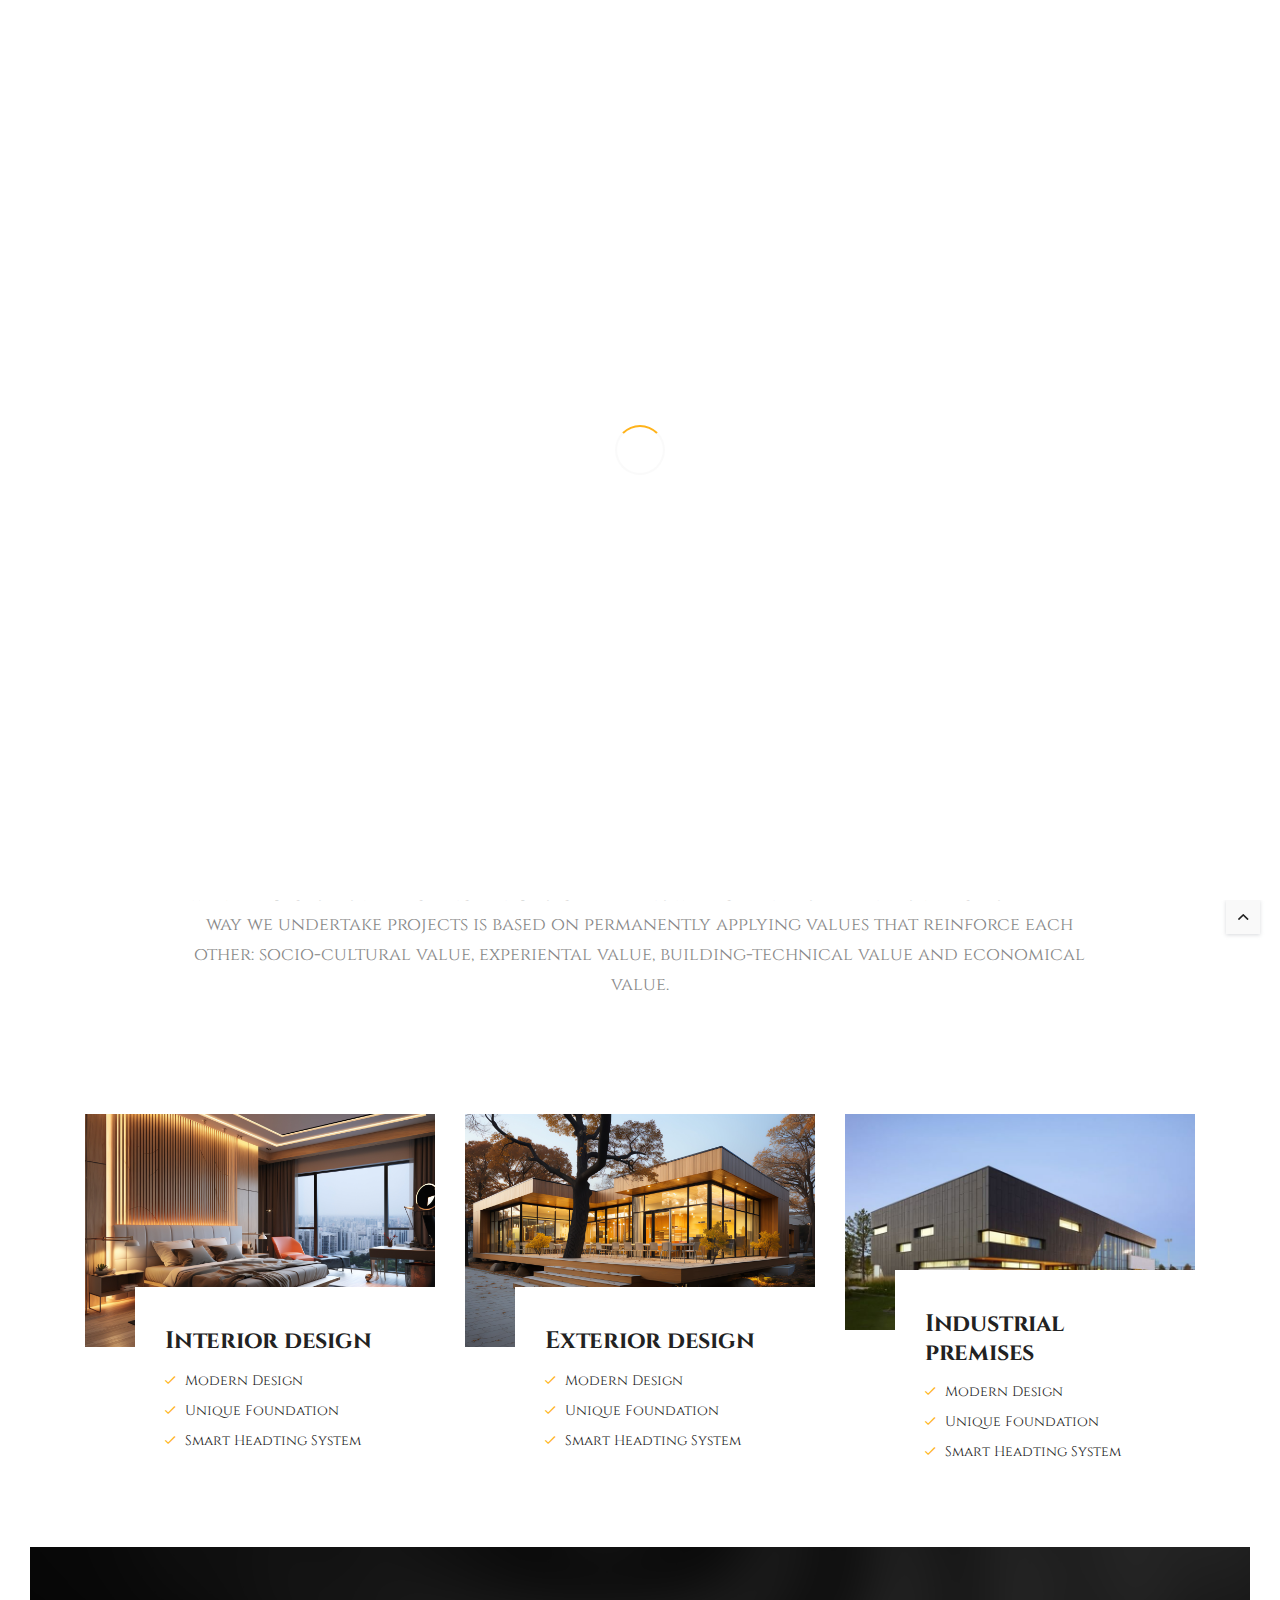
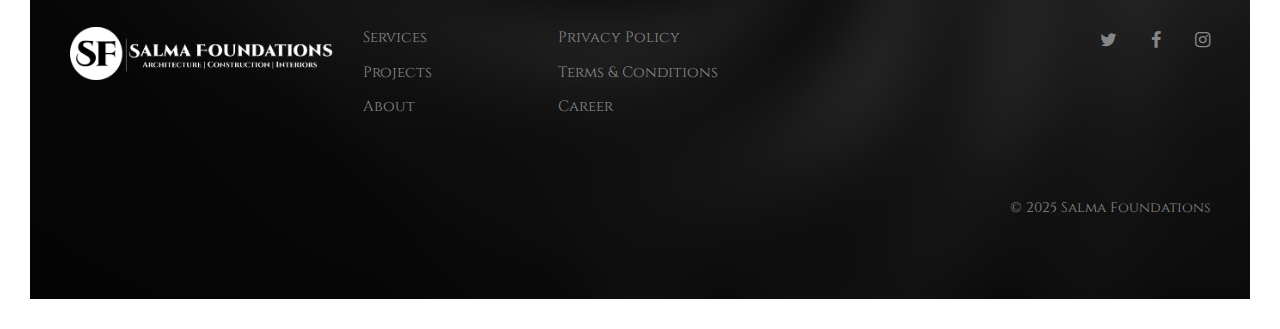
==== about.html @ 9bbfde26 "Add files via upload" ====
<!DOCTYPE html>
<html lang="en">
<head>
	<title>SalmaFoundations</title>

	<meta charset="utf-8">
	<!--[if IE]><meta http-equiv='X-UA-Compatible' content='IE=edge,chrome=1'><![endif]-->
	<meta name="viewport" content="width=device-width, initial-scale=1, maximum-scale=1">
	<meta name="description" content="">

	<!-- Google Fonts -->
	<link href='https://fonts.googleapis.com/css?family=Barlow:400,600%7COpen+Sans:400,400i,700' rel='stylesheet'>
	<link rel="preconnect" href="https://fonts.googleapis.com">
<link rel="preconnect" href="https://fonts.gstatic.com" crossorigin>
<link href="https://fonts.googleapis.com/css2?family=Cinzel:wght@400..900&family=League+Spartan:wght@100..900&display=swap" rel="stylesheet">

	<!-- Css -->
	<link rel="stylesheet" href="css/bootstrap.min.css" />
	<link rel="stylesheet" href="css/font-icons.css" />
	<link rel="stylesheet" href="revolution/css/settings.css" />
	<link rel="stylesheet" href="css/style.css" />

	<!-- Favicons -->
	<link rel="shortcut icon" href="img/titlelogo.png">
	<link rel="apple-touch-icon" href="img/apple-touch-icon.png">
	<link rel="apple-touch-icon" sizes="72x72" href="img/apple-touch-icon-72x72.png">
	<link rel="apple-touch-icon" sizes="114x114" href="img/apple-touch-icon-114x114.png">

</head>

<body>

	<!-- Preloader -->
	<div class="loader-mask">
		<div class="loader">
			"Loading..."
		</div>
	</div>

	<main class="main-wrapper">

		<!-- Navigation -->
		<header class="nav">
			<div class="nav__holder nav--sticky">
				<div class="container-fluid nav__container nav__container--side-padding">
					<div class="flex-parent">

						<div class="nav__header">
							<!-- Logo -->
							<a href="index.html" class="logo-container flex-child">
								<img class="logo" src="img/logo3.png"  alt="logo">
							</a>

							<!-- Mobile toggle -->
							<button type="button" class="nav__icon-toggle" id="nav__icon-toggle" data-toggle="collapse" data-target="#navbar-collapse">
								<span class="sr-only">Toggle navigation</span>
								<span class="nav__icon-toggle-bar"></span>
								<span class="nav__icon-toggle-bar"></span>
								<span class="nav__icon-toggle-bar"></span>
							</button>
						</div>

						<!-- Navbar -->
						<nav id="navbar-collapse" class="nav__wrap collapse navbar-collapse">
							<ul class="nav__menu">
								<li class="nav__dropdown ">
									<a href="index.html" aria-haspopup="true">Home</a>
									<i class="ui-arrow-down nav__dropdown-trigger" role="button" aria-haspopup="true" aria-expanded="false"></i>
									<!-- <ul class="nav__dropdown-menu">
										<li><a href="index.html">Home</a></li>
										
									</ul> -->
								</li>
								<li class="nav__dropdown">
									<a href="services.html" aria-haspopup="true">Services</a>
									<i class="ui-arrow-down nav__dropdown-trigger" role="button" aria-haspopup="true" aria-expanded="false"></i>
									<!-- <ul class="nav__dropdown-menu">
										<li><a href="about.html">About</a></li>
										<li><a href="services.html">Services</a></li>
										
									</ul> -->
								</li>
								<li class="nav__dropdown">
									<a href="project.html" aria-haspopup="true">Projects</a>
									<i class="ui-arrow-down nav__dropdown-trigger" role="button" aria-haspopup="true" aria-expanded="false"></i>
									<!-- <ul class="nav__dropdown-menu">
										<li><a href="portfolio.html">Portfolio</a></li>
										
									</ul> -->
								</li>
								<li class="nav__dropdown active">
									<a href="about.html" aria-haspopup="true">About Us</a>
									<i class="ui-arrow-down nav__dropdown-trigger" role="button" aria-haspopup="true" aria-expanded="false"></i>
									<!-- <ul class="nav__dropdown-menu">
										<li><a href="about.html">About Us</a></li>		
									</ul> -->
								</li>
								
							</ul>
							
							<div class="nav__phone nav__phone--mobile d-lg-none">
								<span class="nav__phone-text">Call us:</span>
								<a href="tel:75500 87567" class="nav__phone-number"> +91 75500 87567</a>
							</div>

							<div class="nav__socials nav__socials--mobile d-lg-none">
								<div class="socials">
									<a href="#" class="social social-twitter" aria-label="twitter" title="twitter" target="_blank"><i class="ui-twitter"></i></a>
									<a href="#" class="social social-facebook" aria-label="facebook" title="facebook" target="_blank"><i class="ui-facebook"></i></a>
									<!-- <a href="#" class="social social-youtube" aria-label="youtube" title="google plus" target="_blank"><i class="ui-youtube"></i></a> -->
									<a href="#" class="social social-instagram" aria-label="instagram" title="instagram" target="_blank"><i class="ui-instagram"></i></a>
								</div>
							</div>
						</nav> <!-- end nav-wrap -->

						<div class="nav__phone nav--align-right d-none d-lg-block">
							<span class="nav__phone-text">Call us:</span>
							<a href="tel: 75500 87567" class="nav__phone-number"> +91 75500 87567</a>
						</div>

						<div class="nav__socials d-none d-lg-block">
							<div class="socials">
								<a href="#" class="social social-twitter" aria-label="twitter" title="twitter" target="_blank"><i class="ui-twitter"></i></a>
								<a href="#" class="social social-facebook" aria-label="facebook" title="facebook" target="_blank"><i class="ui-facebook"></i></a>
								<!-- <a href="#" class="social social-youtube" aria-label="youtube" title="google plus" target="_blank"><i class="ui-youtube"></i></a> -->
								<a href="#" class="social social-instagram" aria-label="instagram" title="instagram" target="_blank"><i class="ui-instagram"></i></a>
							</div>
						</div>

					</div> <!-- end flex-parent -->
				</div> <!-- end container -->

			</div>
		</header> <!-- end navigation -->


		<div class="content-wrapper content-wrapper--boxed oh">

      <!-- Page Title -->
      <section class="page-title bg-dark-overlay text-center" style="background-image: url(img/page-title/about.jpg);">
        <div class="container">
          <div class="page-title__holder">
            <h1 class="page-title__title">About Us</h1>
						<p class="page-title__subtitle">For each project we establish relationships with partners</p>
          </div>
        </div>
      </section> <!-- end page title -->

			<!-- Intro -->
			<section class="section-wrap">
				<div class="container">
					<div class="row justify-content-center">
						<div class="col-lg-10">
							<div class="intro text-center">
								<h2 class="mb-32">Designing a Resilient Tomorrow</h2>
								<p class="lead">For each project we establish relationships with partners who we know will help us create added value for your project.
								As well as bringing together the public and private sectors, we make sector-overarching links to gather knowledge and to
								learn from each other. The way we undertake projects is based on permanently applying values that reinforce each other: socio-cultural
								value, experiental value, building-technical value and economical value.</p>
							</div>
						</div>
					</div>
				</div>
			</section> <!-- end intro -->


			<!-- Services -->
			<section class="section-wrap pt-0 pb-0">
				<div class="container">
					<div class="row">
						<div class="col-xl-4 col-lg-6">
							<div class="service-1">
								<a href="#" class="service-1__url hover-scale">
									<img src="img/services/v-2/id1.jpg" class="service-1__img" alt="">
								</a>								
								<div class="service-1__info">
									<h3 class="service-1__title">Interior design</h3>
									<ul class="service-1__features">
										<li class="service-1__feature">
											<i class="ui-check service-1__feature-icon"></i>
											<span class="service-1__feature-text">Modern Design</span>
										</li>
										<li class="service-1__feature">
											<i class="ui-check service-1__feature-icon"></i>
											<span class="service-1__feature-text">Unique Foundation</span>
										</li>
										<li class="service-1__feature">
											<i class="ui-check service-1__feature-icon"></i>
											<span class="service-1__feature-text">Smart Headting System</span>
										</li>
									</ul>
								</div>
							</div>
						</div>
						<div class="col-xl-4 col-lg-6">
							<div class="service-1">
								<a href="#" class="service-1__url hover-scale">
									<img src="img/services/v-2/ed1.jpg" class="service-1__img" alt="">
								</a>								
								<div class="service-1__info">
									<h3 class="service-1__title">Exterior design</h3>
									<ul class="service-1__features">
										<li class="service-1__feature">
											<i class="ui-check service-1__feature-icon"></i>
											<span class="service-1__feature-text">Modern Design</span>
										</li>
										<li class="service-1__feature">
											<i class="ui-check service-1__feature-icon"></i>
											<span class="service-1__feature-text">Unique Foundation</span>
										</li>
										<li class="service-1__feature">
											<i class="ui-check service-1__feature-icon"></i>
											<span class="service-1__feature-text">Smart Headting System</span>
										</li>
									</ul>
								</div>
							</div>
						</div>
						<div class="col-xl-4 col-lg-6">
							<div class="service-1">
								<a href="#" class="service-1__url hover-scale">
									<img src="img/services/v-2/IP.jpg" class="service-1__img" alt="">
								</a>								
								<div class="service-1__info">
									<h3 class="service-1__title">Industrial premises</h3>
									<ul class="service-1__features">
										<li class="service-1__feature">
											<i class="ui-check service-1__feature-icon"></i>
											<span class="service-1__feature-text">Modern Design</span>
										</li>
										<li class="service-1__feature">
											<i class="ui-check service-1__feature-icon"></i>
											<span class="service-1__feature-text">Unique Foundation</span>
										</li>
										<li class="service-1__feature">
											<i class="ui-check service-1__feature-icon"></i>
											<span class="service-1__feature-text">Smart Headting System</span>
										</li>
									</ul>
								</div>
							</div>
						</div>
					</div>
				</div>
      </section> <!-- end services -->
      

			<!-- Footer -->
			<footer class="footer bg-dark-overlay" style="background-image: url(img/footer/1.jpg);">
				<div class="container-fluid">
					<div class="footer__widgets">
						<div class="row">

							<div class="col-lg-3 col-md-3">
								<div class="widget widget-about-us">
									<!-- Logo -->
									<a href="index.html" class="logo-container flex-child">
										<img class="logo" src="img/logo4.png"  alt="logo">
									</a>
								</div>
							</div> <!-- end logo -->

							<div class="col-lg-2 col-md-3">
								<div class="widget widget_nav_menu">
									<ul>
										<li><a href="services.html">Services</a></li>
										<li><a href="project.html">Projects</a></li>
										<li><a href="about.html">About</a></li>
										
									</ul>
								</div>
							</div>

							<div class="col-lg-2 col-md-3">
								<div class="widget widget_nav_menu">
									<ul>
										<li><a href="#">Privacy Policy</a></li>
										<li><a href="#">Terms &amp; Conditions</a></li>
										<li><a href="#">Career</a></li>
									</ul>
								</div>
							</div>

							<div class="col-lg-3 offset-lg-2 col-md-3">
								<div class="widget">
									<div class="socials">
										<a href="#" class="social social-twitter" aria-label="twitter" title="twitter" target="_blank"><i class="ui-twitter"></i></a>
										<a href="#" class="social social-facebook" aria-label="facebook" title="facebook" target="_blank"><i class="ui-facebook"></i></a>
										<!-- <a href="#" class="social social-youtube" aria-label="youtube" title="google plus" target="_blank"><i class="ui-youtube"></i></a> -->
										<a href="#" class="social social-instagram" aria-label="instagram" title="instagram" target="_blank"><i class="ui-instagram"></i></a>
									</div>
								</div>
							</div>

						</div>
					</div>
				</div> <!-- end container -->

				<div class="footer__bottom">
					<div class="container-fluid text-right text-md-center">
						<span class="copyright">
							&copy; 2025 <a href="#">Salma Foundations</a>
						</span>
					</div>
				</div> <!-- end footer bottom -->
			</footer> <!-- end footer -->

			<div id="back-to-top">
				<a href="#top"><i class="ui-arrow-up"></i></a>
			</div>

		</div> <!-- end content wrapper -->
	</main> <!-- end main wrapper -->


	<!-- jQuery Scripts -->
	<script src="js/jquery.min.js"></script>
	<script src="js/bootstrap.min.js"></script>
	<script src="js/plugins.js"></script>
	<script src="js/scripts.js"></script>

</body>
</html>
---- css/font-icons.css ----
/* Icon54
-------------------------------------------------------*/
@font-face {
  font-family: 'Icon54';
  src:
    url('../fonts/Icon54.ttf?3rh4gs') format('truetype'),
    url('../fonts/Icon54.woff?3rh4gs') format('woff'),
    url('../fonts/Icon54.svg?3rh4gs#Icon54') format('svg');
  font-weight: normal;
  font-style: normal;
}

[class^="icon-"], [class*=" icon-"] {
  /* use !important to prevent issues with browser extensions that change fonts */
  font-family: 'Icon54' !important;
  speak: none;
  font-style: normal;
  font-weight: normal;
  font-variant: normal;
  text-transform: none;
  line-height: 1;

  /* Better Font Rendering =========== */
  -webkit-font-smoothing: antialiased;
  -moz-osx-font-smoothing: grayscale;
}

.icon-Book-Write:before {
  content: "\e95d";
}
.icon-Books:before {
  content: "\e965";
}
.icon-Chandelier:before {
  content: "\e9a2";
}
.icon-Parabolic-Antenna-3:before {
  content: "\eb11";
}
.icon-Triangle-Ruler:before {
  content: "\ec52";
}
.icon-Israel:before {
  content: "\e900";
}
.icon-Barn:before {
  content: "\e942";
}
.icon-Barrow:before {
  content: "\e943";
}
.icon-Brick:before {
  content: "\e95b";
}
.icon-Church-1:before {
  content: "\e97a";
}
.icon-Crain:before {
  content: "\e995";
}
.icon-Cup-3:before {
  content: "\e99c";
}
.icon-Drilling-Machine-2:before {
  content: "\e9ba";
}
.icon-Drilling-Machine:before {
  content: "\e9bb";
}
.icon-Firewall:before {
  content: "\e9e2";
}
.icon-Hammer:before {
  content: "\ea13";
}
.icon-Helmet:before {
  content: "\ea26";
}
.icon-High-voltage:before {
  content: "\ea27";
}
.icon-Hotel-1:before {
  content: "\ea33";
}
.icon-Hotel-2:before {
  content: "\ea34";
}
.icon-Hotel-3:before {
  content: "\ea35";
}
.icon-Hotel-4:before {
  content: "\ea36";
}
.icon-House-2:before {
  content: "\ea38";
}
.icon-House-3:before {
  content: "\ea39";
}
.icon-House-4:before {
  content: "\ea3a";
}
.icon-House-7:before {
  content: "\ea3d";
}
.icon-House-8:before {
  content: "\ea3e";
}
.icon-House-9:before {
  content: "\ea3f";
}
.icon-Jack-Hammer2:before {
  content: "\ea4c";
}
.icon-Ladder:before {
  content: "\ea5a";
}
.icon-Office-1:before {
  content: "\eaca";
}
.icon-Office-2:before {
  content: "\eacb";
}
.icon-Office-3:before {
  content: "\eacc";
}
.icon-Office-4:before {
  content: "\eacd";
}
.icon-Office-5:before {
  content: "\eace";
}
.icon-Office-6:before {
  content: "\eacf";
}
.icon-Paint-Brush:before {
  content: "\eadd";
}
.icon-Paint-Bucket:before {
  content: "\eade";
}
.icon-Paint-Roller:before {
  content: "\eadf";
}
.icon-Plugin:before {
  content: "\eaff";
}
.icon-Post-Office:before {
  content: "\eb08";
}
.icon-Road-Roller:before {
  content: "\eb38";
}
.icon-Saw:before {
  content: "\eb40";
}
.icon-School:before {
  content: "\eb41";
}
.icon-Shop:before {
  content: "\eb56";
}
.icon-Shovel:before {
  content: "\eb57";
}
.icon-Sydney:before {
  content: "\eb92";
}
.icon-Theme:before {
  content: "\eb9c";
}
.icon-Triangle-Ruler2:before {
  content: "\ebaf";
}
.icon-Trowel-and-Brick:before {
  content: "\ebb0";
}
.icon-Trowel-and-Wall:before {
  content: "\ebb1";
}
.icon-Truck-1:before {
  content: "\ebb2";
}
.icon-Windmill:before {
  content: "\ebea";
}
.icon-Bad-1:before {
  content: "\ec04";
}
.icon-Bad-2:before {
  content: "\ec05";
}
.icon-Bad-4:before {
  content: "\ec07";
}
.icon-Brick-Gouse:before {
  content: "\ec0d";
}
.icon-Cabinet-1:before {
  content: "\ec0e";
}
.icon-Cabinet-5:before {
  content: "\ec12";
}
.icon-Change-House:before {
  content: "\ec16";
}
.icon-Couch-1:before {
  content: "\ec23";
}
.icon-Garage:before {
  content: "\ec4d";
}
.icon-House-Dimensions:before {
  content: "\ec5f";
}
.icon-House-Key-3:before {
  content: "\ec63";
}
.icon-Key-Hold:before {
  content: "\ec6a";
}
.icon-Wardeobe-1:before {
  content: "\ecd5";
}
.icon-Wardrobe-Mirror:before {
  content: "\ecd8";
}
.icon-Phone-InTalk:before {
  content: "\e9a4";
}
.icon-Concrete-Truck:before {
  content: "\eb42";
}
.icon-Crain-Truck:before {
  content: "\eb5b";
}
.icon-Crop-Tool:before {
  content: "\eb64";
}
.icon-Cup-1:before {
  content: "\eb6b";
}
.icon-Cystern-Truck:before {
  content: "\eb74";
}
.icon-Dispacher-1:before {
  content: "\eba5";
}
.icon-Dispacher-2:before {
  content: "\eba6";
}
.icon-Dumper-Truck:before {
  content: "\ebf9";
}
.icon-Elevator:before {
  content: "\ec13";
}
.icon-Excavator-1:before {
  content: "\ec30";
}
.icon-Excavator-2:before {
  content: "\ec31";
}
.icon-Fire-Alarm:before {
  content: "\ec5e";
}
.icon-Hammer2:before {
  content: "\ece6";
}
.icon-Hotel:before {
  content: "\ed1c";
}
.icon-Isert-Tabel:before {
  content: "\ed3a";
}
.icon-Jack-Hammer:before {
  content: "\ed3c";
}
.icon-Lamp-1:before {
  content: "\ed57";
}
.icon-Lamp-2:before {
  content: "\ed58";
}
.icon-Light-Bulb:before {
  content: "\ed7b";
}
.icon-Mail-Box2:before {
  content: "\edbb";
}
.icon-Mining-Railcar:before {
  content: "\edf2";
}
.icon-Paint-Bucket2:before {
  content: "\ee70";
}
.icon-Paint-Format:before {
  content: "\ee71";
}
.icon-Paper-Roll:before {
  content: "\ee7b";
}
.icon-Pin:before {
  content: "\eea6";
}
.icon-Ruler-1:before {
  content: "\ef50";
}
.icon-Ruler-2:before {
  content: "\ef51";
}
.icon-Ruler-Tool:before {
  content: "\ef52";
}
.icon-Screwdriver2:before {
  content: "\ef81";
}
.icon-Seatbelt:before {
  content: "\ef91";
}
.icon-Shower-1:before {
  content: "\efb9";
}
.icon-Stamp-2:before {
  content: "\f006";
}
.icon-Temperature-Day:before {
  content: "\f053";
}
.icon-Tools:before {
  content: "\f07b";
}
.icon-Transmition-Tower:before {
  content: "\f08a";
}
.icon-Truck-12:before {
  content: "\f094";
}
.icon-Truck:before {
  content: "\f096";
}
.icon-Umbrella:before {
  content: "\f0a2";
}
.icon-Wall:before {
  content: "\f0ea";
}
.icon-Water-Tap:before {
  content: "\f0f1";
}
.icon-Winter-Temperature:before {
  content: "\f118";
}
.icon-Wrench-1:before {
  content: "\f129";
}



/* UI Icons
-------------------------------------------------------*/
@font-face {
  font-family: 'ui-icons';
  src: url('../fonts/ui-icons.eot?31292061');
  src: url('../fonts/ui-icons.eot?31292061#iefix') format('embedded-opentype'),
       url('../fonts/ui-icons.woff2?31292061') format('woff2'),
       url('../fonts/ui-icons.woff?31292061') format('woff'),
       url('../fonts/ui-icons.ttf?31292061') format('truetype'),
       url('../fonts/ui-icons.svg?31292061#ui-icons') format('svg');
  font-weight: normal;
  font-style: normal;
}
/* Chrome hack: SVG is rendered more smooth in Windozze. 100% magic, uncomment if you need it. */
/* Note, that will break hinting! In other OS-es font will be not as sharp as it could be */
/*
@media screen and (-webkit-min-device-pixel-ratio:0) {
  @font-face {
    font-family: 'ui-icons';
    src: url('../fonts/ui-icons.svg?31292061#ui-icons') format('svg');
  }
}
*/
 
 [class^="ui-"]:before, [class*=" ui-"]:before {
  font-family: "ui-icons";
  font-style: normal;
  font-weight: normal;
  speak: none;
 
  display: inline-block;
  text-decoration: inherit;
  width: 1em;
  margin-right: .2em;
  text-align: center;
  /* opacity: .8; */
 
  /* For safety - reset parent styles, that can break glyph codes*/
  font-variant: normal;
  text-transform: none;
 
  /* fix buttons height, for twitter bootstrap */
  line-height: 1em;
 
  /* Animation center compensation - margins should be symmetric */
  /* remove if not needed */
  margin-left: .2em;
 
  /* you can be more comfortable with increased icons size */
  /* font-size: 120%; */
 
  /* Font smoothing. That was taken from TWBS */
  -webkit-font-smoothing: antialiased;
  -moz-osx-font-smoothing: grayscale;
 
  /* Uncomment for 3D effect */
  /* text-shadow: 1px 1px 1px rgba(127, 127, 127, 0.3); */
}
 
.ui-pin:before { content: '\e801'; } /* '' */
.ui-play:before { content: '\e803'; } /* '' */
.ui-star:before { content: '\e805'; } /* '' */
.ui-star-empty:before { content: '\e806'; } /* '' */
.ui-arrow-left:before { content: '\e875'; } /* '' */
.ui-arrow-right:before { content: '\e876'; } /* '' */
.ui-category:before { content: '\f097'; } /* '' */
.ui-twitter:before { content: '\f099'; } /* '' */
.ui-facebook:before { content: '\f09a'; } /* '' */
.ui-github:before { content: '\f09b'; } /* '' */
.ui-rss:before { content: '\f09e'; } /* '' */
.ui-pinterest:before { content: '\f0d2'; } /* '' */
.ui-google:before { content: '\f0d5'; } /* '' */
.ui-linkedin:before { content: '\f0e1'; } /* '' */
.ui-comments:before { content: '\f0e6'; } /* '' */
.ui-arrow-down:before { content: '\f123'; } /* '' */
.ui-arrow-up:before { content: '\f126'; } /* '' */
.ui-youtube:before { content: '\f167'; } /* '' */
.ui-xing:before { content: '\f168'; } /* '' */
.ui-dropbox:before { content: '\f16b'; } /* '' */
.ui-stackoverflow:before { content: '\f16c'; } /* '' */
.ui-instagram:before { content: '\f16d'; } /* '' */
.ui-flickr:before { content: '\f16e'; } /* '' */
.ui-bitbucket:before { content: '\f171'; } /* '' */
.ui-tumblr:before { content: '\f173'; } /* '' */
.ui-apple:before { content: '\f179'; } /* '' */
.ui-windows:before { content: '\f17a'; } /* '' */
.ui-android:before { content: '\f17b'; } /* '' */
.ui-dribbble:before { content: '\f17d'; } /* '' */
.ui-skype:before { content: '\f17e'; } /* '' */
.ui-foursquare:before { content: '\f180'; } /* '' */
.ui-trello:before { content: '\f181'; } /* '' */
.ui-vkontakte:before { content: '\f189'; } /* '' */
.ui-vimeo:before { content: '\f194'; } /* '' */
.ui-slack:before { content: '\f198'; } /* '' */
.ui-reddit:before { content: '\f1a1'; } /* '' */
.ui-stumbleupon:before { content: '\f1a4'; } /* '' */
.ui-delicious:before { content: '\f1a5'; } /* '' */
.ui-digg:before { content: '\f1a6'; } /* '' */
.ui-behance:before { content: '\f1b4'; } /* '' */
.ui-spotify:before { content: '\f1bc'; } /* '' */
.ui-soundcloud:before { content: '\f1be'; } /* '' */
.ui-codeopen:before { content: '\f1cb'; } /* '' */
.ui-git:before { content: '\f1d3'; } /* '' */
.ui-slideshare:before { content: '\f1e7'; } /* '' */
.ui-twitch:before { content: '\f1e8'; } /* '' */
.ui-search:before { content: '\f1f5'; } /* '' */
.ui-lastfm:before { content: '\f202'; } /* '' */
.ui-forumbee:before { content: '\f211'; } /* '' */
.ui-sellsy:before { content: '\f213'; } /* '' */
.ui-shirtsinbulk:before { content: '\f214'; } /* '' */
.ui-skyatlas:before { content: '\f216'; } /* '' */
.ui-whatsapp:before { content: '\f232'; } /* '' */
.ui-snapchat:before { content: '\f2ac'; } /* '' */
.ui-phone:before { content: '\f2d2'; } /* '' */
.ui-close:before { content: '\f2d7'; } /* '' */
.ui-check:before { content: '\f383'; } /* '' */
.ui-email:before { content: '\f384'; } /* '' */
.ui-time:before { content: '\f3b3'; } /* '' */
---- revolution/css/settings.css ----
/*-----------------------------------------------------------------------------

-	Revolution Slider 5.0 Default Style Settings -

Screen Stylesheet

version:   	5.4.5
date:      	15/05/17
author:		themepunch
email:     	info@themepunch.com
website:   	http://www.themepunch.com
-----------------------------------------------------------------------------*/
#debungcontrolls,.debugtimeline{width:100%;box-sizing:border-box}.rev_column,.rev_column .tp-parallax-wrap,.tp-svg-layer svg{vertical-align:top}#debungcontrolls{z-index:100000;position:fixed;bottom:0;height:auto;background:rgba(0,0,0,.6);padding:10px}.debugtimeline{height:10px;position:relative;margin-bottom:3px;display:none;white-space:nowrap}.debugtimeline:hover{height:15px}.the_timeline_tester{background:#e74c3c;position:absolute;top:0;left:0;height:100%;width:0}.rs-go-fullscreen{position:fixed!important;width:100%!important;height:100%!important;top:0!important;left:0!important;z-index:9999999!important;background:#fff!important}.debugtimeline.tl_slide .the_timeline_tester{background:#f39c12}.debugtimeline.tl_frame .the_timeline_tester{background:#3498db}.debugtimline_txt{color:#fff;font-weight:400;font-size:7px;position:absolute;left:10px;top:0;white-space:nowrap;line-height:10px}.rtl{direction:rtl}@font-face{font-family:revicons;src:url(../fonts/revicons/revicons.eot?5510888);src:url(../fonts/revicons/revicons.eot?5510888#iefix) format('embedded-opentype'),url(../fonts/revicons/revicons.woff?5510888) format('woff'),url(../fonts/revicons/revicons.ttf?5510888) format('truetype'),url(../fonts/revicons/revicons.svg?5510888#revicons) format('svg');font-weight:400;font-style:normal}[class*=" revicon-"]:before,[class^=revicon-]:before{font-family:revicons;font-style:normal;font-weight:400;speak:none;display:inline-block;text-decoration:inherit;width:1em;margin-right:.2em;text-align:center;font-variant:normal;text-transform:none;line-height:1em;margin-left:.2em}.revicon-search-1:before{content:'\e802'}.revicon-pencil-1:before{content:'\e831'}.revicon-picture-1:before{content:'\e803'}.revicon-cancel:before{content:'\e80a'}.revicon-info-circled:before{content:'\e80f'}.revicon-trash:before{content:'\e801'}.revicon-left-dir:before{content:'\e817'}.revicon-right-dir:before{content:'\e818'}.revicon-down-open:before{content:'\e83b'}.revicon-left-open:before{content:'\e819'}.revicon-right-open:before{content:'\e81a'}.revicon-angle-left:before{content:'\e820'}.revicon-angle-right:before{content:'\e81d'}.revicon-left-big:before{content:'\e81f'}.revicon-right-big:before{content:'\e81e'}.revicon-magic:before{content:'\e807'}.revicon-picture:before{content:'\e800'}.revicon-export:before{content:'\e80b'}.revicon-cog:before{content:'\e832'}.revicon-login:before{content:'\e833'}.revicon-logout:before{content:'\e834'}.revicon-video:before{content:'\e805'}.revicon-arrow-combo:before{content:'\e827'}.revicon-left-open-1:before{content:'\e82a'}.revicon-right-open-1:before{content:'\e82b'}.revicon-left-open-mini:before{content:'\e822'}.revicon-right-open-mini:before{content:'\e823'}.revicon-left-open-big:before{content:'\e824'}.revicon-right-open-big:before{content:'\e825'}.revicon-left:before{content:'\e836'}.revicon-right:before{content:'\e826'}.revicon-ccw:before{content:'\e808'}.revicon-arrows-ccw:before{content:'\e806'}.revicon-palette:before{content:'\e829'}.revicon-list-add:before{content:'\e80c'}.revicon-doc:before{content:'\e809'}.revicon-left-open-outline:before{content:'\e82e'}.revicon-left-open-2:before{content:'\e82c'}.revicon-right-open-outline:before{content:'\e82f'}.revicon-right-open-2:before{content:'\e82d'}.revicon-equalizer:before{content:'\e83a'}.revicon-layers-alt:before{content:'\e804'}.revicon-popup:before{content:'\e828'}.rev_slider_wrapper{position:relative;z-index:0;width:100%}.rev_slider{position:relative;overflow:visible}.entry-content .rev_slider a,.rev_slider a{box-shadow:none}.tp-overflow-hidden{overflow:hidden!important}.group_ov_hidden{overflow:hidden}.rev_slider img,.tp-simpleresponsive img{max-width:none!important;transition:none;margin:0;padding:0;border:none}.rev_slider .no-slides-text{font-weight:700;text-align:center;padding-top:80px}.rev_slider>ul,.rev_slider>ul>li,.rev_slider>ul>li:before,.rev_slider_wrapper>ul,.tp-revslider-mainul>li,.tp-revslider-mainul>li:before,.tp-simpleresponsive>ul,.tp-simpleresponsive>ul>li,.tp-simpleresponsive>ul>li:before{list-style:none!important;position:absolute;margin:0!important;padding:0!important;overflow-x:visible;overflow-y:visible;background-image:none;background-position:0 0;text-indent:0;top:0;left:0}.rev_slider>ul>li,.rev_slider>ul>li:before,.tp-revslider-mainul>li,.tp-revslider-mainul>li:before,.tp-simpleresponsive>ul>li,.tp-simpleresponsive>ul>li:before{visibility:hidden}.tp-revslider-mainul,.tp-revslider-slidesli{padding:0!important;margin:0!important;list-style:none!important}.fullscreen-container,.fullwidthbanner-container{padding:0;position:relative}.rev_slider li.tp-revslider-slidesli{position:absolute!important}.tp-caption .rs-untoggled-content{display:block}.tp-caption .rs-toggled-content{display:none}.rs-toggle-content-active.tp-caption .rs-toggled-content{display:block}.rs-toggle-content-active.tp-caption .rs-untoggled-content{display:none}.rev_slider .caption,.rev_slider .tp-caption{position:relative;visibility:hidden;white-space:nowrap;display:block;-webkit-font-smoothing:antialiased!important;z-index:1}.rev_slider .caption,.rev_slider .tp-caption,.tp-simpleresponsive img{-moz-user-select:none;-khtml-user-select:none;-webkit-user-select:none;-o-user-select:none}.rev_slider .tp-mask-wrap .tp-caption,.rev_slider .tp-mask-wrap :last-child,.wpb_text_column .rev_slider .tp-mask-wrap .tp-caption,.wpb_text_column .rev_slider .tp-mask-wrap :last-child{margin-bottom:0}.tp-svg-layer svg{width:100%;height:100%;position:relative}.tp-carousel-wrapper{cursor:url(openhand.cur),move}.tp-carousel-wrapper.dragged{cursor:url(closedhand.cur),move}.tp_inner_padding{box-sizing:border-box;max-height:none!important}.tp-caption.tp-layer-selectable{-moz-user-select:all;-khtml-user-select:all;-webkit-user-select:all;-o-user-select:all}.tp-caption.tp-hidden-caption,.tp-forcenotvisible,.tp-hide-revslider,.tp-parallax-wrap.tp-hidden-caption{visibility:hidden!important;display:none!important}.rev_slider audio,.rev_slider embed,.rev_slider iframe,.rev_slider object,.rev_slider video{max-width:none!important}.tp-element-background{position:absolute;top:0;left:0;width:100%;height:100%;z-index:0}.tp-blockmask,.tp-blockmask_in,.tp-blockmask_out{position:absolute;top:0;left:0;width:100%;height:100%;background:#fff;z-index:1000;transform:scaleX(0) scaleY(0)}.tp-parallax-wrap{transform-style:preserve-3d}.rev_row_zone{position:absolute;width:100%;left:0;box-sizing:border-box;min-height:50px;font-size:0}.rev_column_inner,.rev_slider .tp-caption.rev_row{position:relative;width:100%!important;box-sizing:border-box}.rev_row_zone_top{top:0}.rev_row_zone_middle{top:50%;transform:translateY(-50%)}.rev_row_zone_bottom{bottom:0}.rev_slider .tp-caption.rev_row{display:table;table-layout:fixed;vertical-align:top;height:auto!important;font-size:0}.rev_column{display:table-cell;position:relative;height:auto;box-sizing:border-box;font-size:0}.rev_column_inner{display:block;height:auto!important;white-space:normal!important}.rev_column_bg{width:100%;height:100%;position:absolute;top:0;left:0;z-index:0;box-sizing:border-box;background-clip:content-box;border:0 solid transparent}.tp-caption .backcorner,.tp-caption .backcornertop,.tp-caption .frontcorner,.tp-caption .frontcornertop{height:0;top:0;width:0;position:absolute}.rev_column_inner .tp-loop-wrap,.rev_column_inner .tp-mask-wrap,.rev_column_inner .tp-parallax-wrap{text-align:inherit}.rev_column_inner .tp-mask-wrap{display:inline-block}.rev_column_inner .tp-parallax-wrap,.rev_column_inner .tp-parallax-wrap .tp-loop-wrap,.rev_column_inner .tp-parallax-wrap .tp-mask-wrap{position:relative!important;left:auto!important;top:auto!important;line-height:0}.tp-video-play-button,.tp-video-play-button i{line-height:50px!important;vertical-align:top;text-align:center}.rev_column_inner .rev_layer_in_column,.rev_column_inner .tp-parallax-wrap,.rev_column_inner .tp-parallax-wrap .tp-loop-wrap,.rev_column_inner .tp-parallax-wrap .tp-mask-wrap{vertical-align:top}.rev_break_columns{display:block!important}.rev_break_columns .tp-parallax-wrap.rev_column{display:block!important;width:100%!important}.fullwidthbanner-container{overflow:hidden}.fullwidthbanner-container .fullwidthabanner{width:100%;position:relative}.tp-static-layers{position:absolute;z-index:101;top:0;left:0}.tp-caption .frontcorner{border-left:40px solid transparent;border-right:0 solid transparent;border-top:40px solid #00A8FF;left:-40px}.tp-caption .backcorner{border-left:0 solid transparent;border-right:40px solid transparent;border-bottom:40px solid #00A8FF;right:0}.tp-caption .frontcornertop{border-left:40px solid transparent;border-right:0 solid transparent;border-bottom:40px solid #00A8FF;left:-40px}.tp-caption .backcornertop{border-left:0 solid transparent;border-right:40px solid transparent;border-top:40px solid #00A8FF;right:0}.tp-layer-inner-rotation{position:relative!important}img.tp-slider-alternative-image{width:100%;height:auto}.caption.fullscreenvideo,.rs-background-video-layer,.tp-caption.coverscreenvideo,.tp-caption.fullscreenvideo{width:100%;height:100%;top:0;left:0;position:absolute}.noFilterClass{filter:none!important}.rs-background-video-layer{visibility:hidden;z-index:0}.caption.fullscreenvideo audio,.caption.fullscreenvideo iframe,.caption.fullscreenvideo video,.tp-caption.fullscreenvideo iframe,.tp-caption.fullscreenvideo iframe audio,.tp-caption.fullscreenvideo iframe video{width:100%!important;height:100%!important;display:none}.fullcoveredvideo audio,.fullscreenvideo audio .fullcoveredvideo video,.fullscreenvideo video{background:#000}.fullcoveredvideo .tp-poster{background-position:center center;background-size:cover;width:100%;height:100%;top:0;left:0}.videoisplaying .html5vid .tp-poster{display:none}.tp-video-play-button{background:#000;background:rgba(0,0,0,.3);border-radius:5px;position:absolute;top:50%;left:50%;color:#FFF;margin-top:-25px;margin-left:-25px;cursor:pointer;width:50px;height:50px;box-sizing:border-box;display:inline-block;z-index:4;opacity:0;transition:opacity .3s ease-out!important}.tp-audio-html5 .tp-video-play-button,.tp-hiddenaudio{display:none!important}.tp-caption .html5vid{width:100%!important;height:100%!important}.tp-video-play-button i{width:50px;height:50px;display:inline-block;font-size:40px!important}.rs-fullvideo-cover,.tp-dottedoverlay,.tp-shadowcover{height:100%;top:0;left:0;position:absolute}.tp-caption:hover .tp-video-play-button{opacity:1;display:block}.tp-caption .tp-revstop{display:none;border-left:5px solid #fff!important;border-right:5px solid #fff!important;margin-top:15px!important;line-height:20px!important;vertical-align:top;font-size:25px!important}.tp-seek-bar,.tp-video-button,.tp-volume-bar{outline:0;line-height:12px;margin:0;cursor:pointer}.videoisplaying .revicon-right-dir{display:none}.videoisplaying .tp-revstop{display:inline-block}.videoisplaying .tp-video-play-button{display:none}.fullcoveredvideo .tp-video-play-button{display:none!important}.fullscreenvideo .fullscreenvideo audio,.fullscreenvideo .fullscreenvideo video{object-fit:contain!important}.fullscreenvideo .fullcoveredvideo audio,.fullscreenvideo .fullcoveredvideo video{object-fit:cover!important}.tp-video-controls{position:absolute;bottom:0;left:0;right:0;padding:5px;opacity:0;transition:opacity .3s;background-image:linear-gradient(to bottom,#000 13%,#323232 100%);display:table;max-width:100%;overflow:hidden;box-sizing:border-box}.rev-btn.rev-hiddenicon i,.rev-btn.rev-withicon i{transition:all .2s ease-out!important;font-size:15px}.tp-caption:hover .tp-video-controls{opacity:.9}.tp-video-button{background:rgba(0,0,0,.5);border:0;border-radius:3px;font-size:12px;color:#fff;padding:0}.tp-video-button:hover{cursor:pointer}.tp-video-button-wrap,.tp-video-seek-bar-wrap,.tp-video-vol-bar-wrap{padding:0 5px;display:table-cell;vertical-align:middle}.tp-video-seek-bar-wrap{width:80%}.tp-video-vol-bar-wrap{width:20%}.tp-seek-bar,.tp-volume-bar{width:100%;padding:0}.rs-fullvideo-cover{width:100%;background:0 0;z-index:5}.disabled_lc .tp-video-play-button,.rs-background-video-layer audio::-webkit-media-controls,.rs-background-video-layer video::-webkit-media-controls,.rs-background-video-layer video::-webkit-media-controls-start-playback-button{display:none!important}.tp-audio-html5 .tp-video-controls{opacity:1!important;visibility:visible!important}.tp-dottedoverlay{background-repeat:repeat;width:100%;z-index:3}.tp-dottedoverlay.twoxtwo{background:url(../assets/gridtile.png)}.tp-dottedoverlay.twoxtwowhite{background:url(../assets/gridtile_white.png)}.tp-dottedoverlay.threexthree{background:url(../assets/gridtile_3x3.png)}.tp-dottedoverlay.threexthreewhite{background:url(../assets/gridtile_3x3_white.png)}.tp-shadowcover{width:100%;background:#fff;z-index:-1}.tp-shadow1{box-shadow:0 10px 6px -6px rgba(0,0,0,.8)}.tp-shadow2:after,.tp-shadow2:before,.tp-shadow3:before,.tp-shadow4:after{z-index:-2;position:absolute;content:"";bottom:10px;left:10px;width:50%;top:85%;max-width:300px;background:0 0;box-shadow:0 15px 10px rgba(0,0,0,.8);transform:rotate(-3deg)}.tp-shadow2:after,.tp-shadow4:after{transform:rotate(3deg);right:10px;left:auto}.tp-shadow5{position:relative;box-shadow:0 1px 4px rgba(0,0,0,.3),0 0 40px rgba(0,0,0,.1) inset}.tp-shadow5:after,.tp-shadow5:before{content:"";position:absolute;z-index:-2;box-shadow:0 0 25px 0 rgba(0,0,0,.6);top:30%;bottom:0;left:20px;right:20px;border-radius:100px/20px}.tp-button{padding:6px 13px 5px;border-radius:3px;height:30px;cursor:pointer;color:#fff!important;text-shadow:0 1px 1px rgba(0,0,0,.6)!important;font-size:15px;line-height:45px!important;font-family:arial,sans-serif;font-weight:700;letter-spacing:-1px;text-decoration:none}.tp-button.big{color:#fff;text-shadow:0 1px 1px rgba(0,0,0,.6);font-weight:700;padding:9px 20px;font-size:19px;line-height:57px!important}.purchase:hover,.tp-button.big:hover,.tp-button:hover{background-position:bottom,15px 11px}.purchase.green,.purchase:hover.green,.tp-button.green,.tp-button:hover.green{background-color:#21a117;box-shadow:0 3px 0 0 #104d0b}.purchase.blue,.purchase:hover.blue,.tp-button.blue,.tp-button:hover.blue{background-color:#1d78cb;box-shadow:0 3px 0 0 #0f3e68}.purchase.red,.purchase:hover.red,.tp-button.red,.tp-button:hover.red{background-color:#cb1d1d;box-shadow:0 3px 0 0 #7c1212}.purchase.orange,.purchase:hover.orange,.tp-button.orange,.tp-button:hover.orange{background-color:#f70;box-shadow:0 3px 0 0 #a34c00}.purchase.darkgrey,.purchase:hover.darkgrey,.tp-button.darkgrey,.tp-button.grey,.tp-button:hover.darkgrey,.tp-button:hover.grey{background-color:#555;box-shadow:0 3px 0 0 #222}.purchase.lightgrey,.purchase:hover.lightgrey,.tp-button.lightgrey,.tp-button:hover.lightgrey{background-color:#888;box-shadow:0 3px 0 0 #555}.rev-btn,.rev-btn:visited{outline:0!important;box-shadow:none!important;text-decoration:none!important;line-height:44px;font-size:17px;font-weight:500;padding:12px 35px;box-sizing:border-box;font-family:Roboto,sans-serif;cursor:pointer}.rev-btn.rev-uppercase,.rev-btn.rev-uppercase:visited{text-transform:uppercase;letter-spacing:1px;font-size:15px;font-weight:900}.rev-btn.rev-withicon i{font-weight:400;position:relative;top:0;margin-left:10px!important}.rev-btn.rev-hiddenicon i{font-weight:400;position:relative;top:0;opacity:0;margin-left:0!important;width:0!important}.rev-btn.rev-hiddenicon:hover i{opacity:1!important;margin-left:10px!important;width:auto!important}.rev-btn.rev-medium,.rev-btn.rev-medium:visited{line-height:36px;font-size:14px;padding:10px 30px}.rev-btn.rev-medium.rev-hiddenicon i,.rev-btn.rev-medium.rev-withicon i{font-size:14px;top:0}.rev-btn.rev-small,.rev-btn.rev-small:visited{line-height:28px;font-size:12px;padding:7px 20px}.rev-btn.rev-small.rev-hiddenicon i,.rev-btn.rev-small.rev-withicon i{font-size:12px;top:0}.rev-maxround{border-radius:30px}.rev-minround{border-radius:3px}.rev-burger{position:relative;width:60px;height:60px;box-sizing:border-box;padding:22px 0 0 14px;border-radius:50%;border:1px solid rgba(51,51,51,.25);-webkit-tap-highlight-color:transparent;cursor:pointer}.rev-burger span{display:block;width:30px;height:3px;background:#333;transition:.7s;pointer-events:none;transform-style:flat!important}.rev-burger.revb-white span,.rev-burger.revb-whitenoborder span{background:#fff}.rev-burger span:nth-child(2){margin:3px 0}#dialog_addbutton .rev-burger:hover :first-child,.open .rev-burger :first-child,.open.rev-burger :first-child{transform:translateY(6px) rotate(-45deg)}#dialog_addbutton .rev-burger:hover :nth-child(2),.open .rev-burger :nth-child(2),.open.rev-burger :nth-child(2){transform:rotate(-45deg);opacity:0}#dialog_addbutton .rev-burger:hover :last-child,.open .rev-burger :last-child,.open.rev-burger :last-child{transform:translateY(-6px) rotate(-135deg)}.rev-burger.revb-white{border:2px solid rgba(255,255,255,.2)}.rev-burger.revb-darknoborder,.rev-burger.revb-whitenoborder{border:0}.rev-burger.revb-darknoborder span{background:#333}.rev-burger.revb-whitefull{background:#fff;border:none}.rev-burger.revb-whitefull span{background:#333}.rev-burger.revb-darkfull{background:#333;border:none}.rev-burger.revb-darkfull span,.rev-scroll-btn.revs-fullwhite{background:#fff}@keyframes rev-ani-mouse{0%{opacity:1;top:29%}15%{opacity:1;top:50%}50%{opacity:0;top:50%}100%{opacity:0;top:29%}}.rev-scroll-btn{display:inline-block;position:relative;left:0;right:0;text-align:center;cursor:pointer;width:35px;height:55px;box-sizing:border-box;border:3px solid #fff;border-radius:23px}.rev-scroll-btn>*{display:inline-block;line-height:18px;font-size:13px;font-weight:400;color:#fff;font-family:proxima-nova,"Helvetica Neue",Helvetica,Arial,sans-serif;letter-spacing:2px}.rev-scroll-btn>.active,.rev-scroll-btn>:focus,.rev-scroll-btn>:hover{color:#fff}.rev-scroll-btn>.active,.rev-scroll-btn>:active,.rev-scroll-btn>:focus,.rev-scroll-btn>:hover{opacity:.8}.rev-scroll-btn.revs-fullwhite span{background:#333}.rev-scroll-btn.revs-fulldark{background:#333;border:none}.rev-scroll-btn.revs-fulldark span,.tp-bullet{background:#fff}.rev-scroll-btn span{position:absolute;display:block;top:29%;left:50%;width:8px;height:8px;margin:-4px 0 0 -4px;background:#fff;border-radius:50%;animation:rev-ani-mouse 2.5s linear infinite}.rev-scroll-btn.revs-dark{border-color:#333}.rev-scroll-btn.revs-dark span{background:#333}.rev-control-btn{position:relative;display:inline-block;z-index:5;color:#FFF;font-size:20px;line-height:60px;font-weight:400;font-style:normal;font-family:Raleway;text-decoration:none;text-align:center;background-color:#000;border-radius:50px;text-shadow:none;background-color:rgba(0,0,0,.5);width:60px;height:60px;box-sizing:border-box;cursor:pointer}.rev-cbutton-dark-sr,.rev-cbutton-light-sr{border-radius:3px}.rev-cbutton-light,.rev-cbutton-light-sr{color:#333;background-color:rgba(255,255,255,.75)}.rev-sbutton{line-height:37px;width:37px;height:37px}.rev-sbutton-blue{background-color:#3B5998}.rev-sbutton-lightblue{background-color:#00A0D1}.rev-sbutton-red{background-color:#DD4B39}.tp-bannertimer{visibility:hidden;width:100%;height:5px;background:#000;background:rgba(0,0,0,.15);position:absolute;z-index:200;top:0}.tp-bannertimer.tp-bottom{top:auto;bottom:0!important;height:5px}.tp-caption img{background:0 0;-ms-filter:"progid:DXImageTransform.Microsoft.gradient(startColorstr=#00FFFFFF,endColorstr=#00FFFFFF)";filter:progid:DXImageTransform.Microsoft.gradient(startColorstr=#00FFFFFF, endColorstr=#00FFFFFF);zoom:1}.caption.slidelink a div,.tp-caption.slidelink a div{width:3000px;height:1500px;background:url(../assets/coloredbg.png)}.tp-caption.slidelink a span{background:url(../assets/coloredbg.png)}.tp-loader.spinner0,.tp-loader.spinner5{background-image:url(../assets/loader.gif);background-repeat:no-repeat}.tp-shape{width:100%;height:100%}.tp-caption .rs-starring{display:inline-block}.tp-caption .rs-starring .star-rating{float:none;display:inline-block;vertical-align:top;color:#FFC321!important}.tp-caption .rs-starring .star-rating,.tp-caption .rs-starring-page .star-rating{position:relative;height:1em;width:5.4em;font-family:star;font-size:1em!important}.tp-loader.spinner0,.tp-loader.spinner1{width:40px;height:40px;margin-top:-20px;margin-left:-20px;animation:tp-rotateplane 1.2s infinite ease-in-out;background-color:#fff;border-radius:3px;box-shadow:0 0 20px 0 rgba(0,0,0,.15)}.tp-caption .rs-starring .star-rating:before,.tp-caption .rs-starring-page .star-rating:before{content:"\73\73\73\73\73";color:#E0DADF;float:left;top:0;left:0;position:absolute}.tp-caption .rs-starring .star-rating span{overflow:hidden;float:left;top:0;left:0;position:absolute;padding-top:1.5em;font-size:1em!important}.tp-caption .rs-starring .star-rating span:before{content:"\53\53\53\53\53";top:0;position:absolute;left:0}.tp-loader{top:50%;left:50%;z-index:10000;position:absolute}.tp-loader.spinner0{background-position:center center}.tp-loader.spinner5{background-position:10px 10px;background-color:#fff;margin:-22px;width:44px;height:44px;border-radius:3px}@keyframes tp-rotateplane{0%{transform:perspective(120px) rotateX(0) rotateY(0)}50%{transform:perspective(120px) rotateX(-180.1deg) rotateY(0)}100%{transform:perspective(120px) rotateX(-180deg) rotateY(-179.9deg)}}.tp-loader.spinner2{width:40px;height:40px;margin-top:-20px;margin-left:-20px;background-color:red;box-shadow:0 0 20px 0 rgba(0,0,0,.15);border-radius:100%;animation:tp-scaleout 1s infinite ease-in-out}@keyframes tp-scaleout{0%{transform:scale(0)}100%{transform:scale(1);opacity:0}}.tp-loader.spinner3{margin:-9px 0 0 -35px;width:70px;text-align:center}.tp-loader.spinner3 .bounce1,.tp-loader.spinner3 .bounce2,.tp-loader.spinner3 .bounce3{width:18px;height:18px;background-color:#fff;box-shadow:0 0 20px 0 rgba(0,0,0,.15);border-radius:100%;display:inline-block;animation:tp-bouncedelay 1.4s infinite ease-in-out;animation-fill-mode:both}.tp-loader.spinner3 .bounce1{animation-delay:-.32s}.tp-loader.spinner3 .bounce2{animation-delay:-.16s}@keyframes tp-bouncedelay{0%,100%,80%{transform:scale(0)}40%{transform:scale(1)}}.tp-loader.spinner4{margin:-20px 0 0 -20px;width:40px;height:40px;text-align:center;animation:tp-rotate 2s infinite linear}.tp-loader.spinner4 .dot1,.tp-loader.spinner4 .dot2{width:60%;height:60%;display:inline-block;position:absolute;top:0;background-color:#fff;border-radius:100%;animation:tp-bounce 2s infinite ease-in-out;box-shadow:0 0 20px 0 rgba(0,0,0,.15)}.tp-loader.spinner4 .dot2{top:auto;bottom:0;animation-delay:-1s}@keyframes tp-rotate{100%{transform:rotate(360deg)}}@keyframes tp-bounce{0%,100%{transform:scale(0)}50%{transform:scale(1)}}.tp-bullets.navbar,.tp-tabs.navbar,.tp-thumbs.navbar{border:none;min-height:0;margin:0;border-radius:0}.tp-bullets,.tp-tabs,.tp-thumbs{position:absolute;display:block;z-index:1000;top:0;left:0}.tp-tab,.tp-thumb{cursor:pointer;position:absolute;opacity:.5;box-sizing:border-box}.tp-arr-imgholder,.tp-tab-image,.tp-thumb-image,.tp-videoposter{background-position:center center;background-size:cover;width:100%;height:100%;display:block;position:absolute;top:0;left:0}.tp-tab.selected,.tp-tab:hover,.tp-thumb.selected,.tp-thumb:hover{opacity:1}.tp-tab-mask,.tp-thumb-mask{box-sizing:border-box!important}.tp-tabs,.tp-thumbs{box-sizing:content-box!important}.tp-bullet{width:15px;height:15px;position:absolute;background:rgba(255,255,255,.3);cursor:pointer}.tp-bullet.selected,.tp-bullet:hover{background:#fff}.tparrows{cursor:pointer;background:#000;background:rgba(0,0,0,.5);width:40px;height:40px;position:absolute;display:block;z-index:1000}.tparrows:hover{background:#000}.tparrows:before{font-family:revicons;font-size:15px;color:#fff;display:block;line-height:40px;text-align:center}.hginfo,.hglayerinfo{font-size:12px;font-weight:600}.tparrows.tp-leftarrow:before{content:'\e824'}.tparrows.tp-rightarrow:before{content:'\e825'}body.rtl .tp-kbimg{left:0!important}.dddwrappershadow{box-shadow:0 45px 100px rgba(0,0,0,.4)}.hglayerinfo{position:fixed;bottom:0;left:0;color:#FFF;line-height:20px;background:rgba(0,0,0,.75);padding:5px 10px;z-index:2000;white-space:normal}.helpgrid,.hginfo{position:absolute}.hginfo{top:-2px;left:-2px;color:#e74c3c;background:#000;padding:2px 5px}.indebugmode .tp-caption:hover{border:1px dashed #c0392b!important}.helpgrid{border:2px dashed #c0392b;top:0;left:0;z-index:0}#revsliderlogloglog{padding:15px;color:#fff;position:fixed;top:0;left:0;width:200px;height:150px;background:rgba(0,0,0,.7);z-index:100000;font-size:10px;overflow:scroll}.aden{filter:hue-rotate(-20deg) contrast(.9) saturate(.85) brightness(1.2)}.aden::after{background:linear-gradient(to right,rgba(66,10,14,.2),transparent);mix-blend-mode:darken}.perpetua::after,.reyes::after{mix-blend-mode:soft-light;opacity:.5}.inkwell{filter:sepia(.3) contrast(1.1) brightness(1.1) grayscale(1)}.perpetua::after{background:linear-gradient(to bottom,#005b9a,#e6c13d)}.reyes{filter:sepia(.22) brightness(1.1) contrast(.85) saturate(.75)}.reyes::after{background:#efcdad}.gingham{filter:brightness(1.05) hue-rotate(-10deg)}.gingham::after{background:linear-gradient(to right,rgba(66,10,14,.2),transparent);mix-blend-mode:darken}.toaster{filter:contrast(1.5) brightness(.9)}.toaster::after{background:radial-gradient(circle,#804e0f,#3b003b);mix-blend-mode:screen}.walden{filter:brightness(1.1) hue-rotate(-10deg) sepia(.3) saturate(1.6)}.walden::after{background:#04c;mix-blend-mode:screen;opacity:.3}.hudson{filter:brightness(1.2) contrast(.9) saturate(1.1)}.hudson::after{background:radial-gradient(circle,#a6b1ff 50%,#342134);mix-blend-mode:multiply;opacity:.5}.earlybird{filter:contrast(.9) sepia(.2)}.earlybird::after{background:radial-gradient(circle,#d0ba8e 20%,#360309 85%,#1d0210 100%);mix-blend-mode:overlay}.mayfair{filter:contrast(1.1) saturate(1.1)}.mayfair::after{background:radial-gradient(circle at 40% 40%,rgba(255,255,255,.8),rgba(255,200,200,.6),#111 60%);mix-blend-mode:overlay;opacity:.4}.lofi{filter:saturate(1.1) contrast(1.5)}.lofi::after{background:radial-gradient(circle,transparent 70%,#222 150%);mix-blend-mode:multiply}._1977{filter:contrast(1.1) brightness(1.1) saturate(1.3)}._1977:after{background:rgba(243,106,188,.3);mix-blend-mode:screen}.brooklyn{filter:contrast(.9) brightness(1.1)}.brooklyn::after{background:radial-gradient(circle,rgba(168,223,193,.4) 70%,#c4b7c8);mix-blend-mode:overlay}.xpro2{filter:sepia(.3)}.xpro2::after{background:radial-gradient(circle,#e6e7e0 40%,rgba(43,42,161,.6) 110%);mix-blend-mode:color-burn}.nashville{filter:sepia(.2) contrast(1.2) brightness(1.05) saturate(1.2)}.nashville::after{background:rgba(0,70,150,.4);mix-blend-mode:lighten}.nashville::before{background:rgba(247,176,153,.56);mix-blend-mode:darken}.lark{filter:contrast(.9)}.lark::after{background:rgba(242,242,242,.8);mix-blend-mode:darken}.lark::before{background:#22253f;mix-blend-mode:color-dodge}.moon{filter:grayscale(1) contrast(1.1) brightness(1.1)}.moon::before{background:#a0a0a0;mix-blend-mode:soft-light}.moon::after{background:#383838;mix-blend-mode:lighten}.clarendon{filter:contrast(1.2) saturate(1.35)}.clarendon:before{background:rgba(127,187,227,.2);mix-blend-mode:overlay}.willow{filter:grayscale(.5) contrast(.95) brightness(.9)}.willow::before{background-color:radial-gradient(40%,circle,#d4a9af 55%,#000 150%);mix-blend-mode:overlay}.willow::after{background-color:#d8cdcb;mix-blend-mode:color}.rise{filter:brightness(1.05) sepia(.2) contrast(.9) saturate(.9)}.rise::after{background:radial-gradient(circle,rgba(232,197,152,.8),transparent 90%);mix-blend-mode:overlay;opacity:.6}.rise::before{background:radial-gradient(circle,rgba(236,205,169,.15) 55%,rgba(50,30,7,.4));mix-blend-mode:multiply}._1977:after,._1977:before,.aden:after,.aden:before,.brooklyn:after,.brooklyn:before,.clarendon:after,.clarendon:before,.earlybird:after,.earlybird:before,.gingham:after,.gingham:before,.hudson:after,.hudson:before,.inkwell:after,.inkwell:before,.lark:after,.lark:before,.lofi:after,.lofi:before,.mayfair:after,.mayfair:before,.moon:after,.moon:before,.nashville:after,.nashville:before,.perpetua:after,.perpetua:before,.reyes:after,.reyes:before,.rise:after,.rise:before,.slumber:after,.slumber:before,.toaster:after,.toaster:before,.walden:after,.walden:before,.willow:after,.willow:before,.xpro2:after,.xpro2:before{content:'';display:block;height:100%;width:100%;top:0;left:0;position:absolute;pointer-events:none}._1977,.aden,.brooklyn,.clarendon,.earlybird,.gingham,.hudson,.inkwell,.lark,.lofi,.mayfair,.moon,.nashville,.perpetua,.reyes,.rise,.slumber,.toaster,.walden,.willow,.xpro2{position:relative}._1977 img,.aden img,.brooklyn img,.clarendon img,.earlybird img,.gingham img,.hudson img,.inkwell img,.lark img,.lofi img,.mayfair img,.moon img,.nashville img,.perpetua img,.reyes img,.rise img,.slumber img,.toaster img,.walden img,.willow img,.xpro2 img{width:100%;z-index:1}._1977:before,.aden:before,.brooklyn:before,.clarendon:before,.earlybird:before,.gingham:before,.hudson:before,.inkwell:before,.lark:before,.lofi:before,.mayfair:before,.moon:before,.nashville:before,.perpetua:before,.reyes:before,.rise:before,.slumber:before,.toaster:before,.walden:before,.willow:before,.xpro2:before{z-index:2}._1977:after,.aden:after,.brooklyn:after,.clarendon:after,.earlybird:after,.gingham:after,.hudson:after,.inkwell:after,.lark:after,.lofi:after,.mayfair:after,.moon:after,.nashville:after,.perpetua:after,.reyes:after,.rise:after,.slumber:after,.toaster:after,.walden:after,.willow:after,.xpro2:after{z-index:3}.slumber{filter:saturate(.66) brightness(1.05)}.slumber::after{background:rgba(125,105,24,.5);mix-blend-mode:soft-light}.slumber::before{background:rgba(69,41,12,.4);mix-blend-mode:lighten}.tp-kbimg-wrap:after,.tp-kbimg-wrap:before{height:500%;width:500%}
---- css/style.css ----
@charset "UTF-8";
/*-------------------------------------------------------*/
/* Table of Content

1. General
2. Typography
3. Grid
4. Layout
5. Navigation
6. Footer
7. Responsive
8. Spacings
9. Helper Classes

/*-------------------------------------------------------*/
/*-------------------------------------------------------*/
/* General
/*-------------------------------------------------------*/
html {
  font-size: 100%;
}



.clearfix {
  *zoom: 1;
}

.clearfix:before, .clearfix:after {
  display: table;
  line-height: 0;
  content: "";
}

.clearfix:after {
  clear: both;
}

::-moz-selection {
  background-color: #fdf0b2; 
}

::-webkit-selection {
  background-color: #fdf0b2;
}

::selection {
  background-color: #fdf0b2;
}

:focus {
  outline: none;
}

.content {
  padding: 0 5rem;
}

body {
  margin: 0;
  padding: 0;
  font-family: "Cinzel", serif;
  font-size: 15px;
  line-height: 1.5;
  font-smoothing: antialiased;
  -webkit-font-smoothing: antialiased;
  -moz-font-smoothing: antialiased;
  background: #fff;
  outline: 0;
  overflow-x: hidden;
  overflow-y: auto;
  color: #868686;
}

body img {
  border: none;
  max-width: 100%;
  -webkit-user-select: none;
  -khtml-user-select: none;
  -moz-user-select: none;
  -o-user-select: none;
  -ms-user-select: none;
  user-select: none;
}

a {
  text-decoration: none;
  color: #ffb31a;
  -webkit-transition: color 0.1s ease-in-out;
  -moz-transition: color 0.1s ease-in-out;
  -ms-transition: color 0.1s ease-in-out;
  -o-transition: color 0.1s ease-in-out;
  transition: color 0.1s ease-in-out;
}

a:hover, a:focus {
  text-decoration: none;
  color: #222222;
}

p {
  font-weight: 400;
  line-height: 26px;
  margin: 0 0 14px;
}

video {
  height: 100%;
  width: 100%;
}

hr {
  margin: 0;
  border-color: #e5e5e5;
}

/*-------------------------------------------------------*/
/* Preloader
/*-------------------------------------------------------*/
.loader-mask {
  position: fixed;
  top: 0;
  left: 0;
  right: 0;
  bottom: 0;
  background-color: #fff;
  z-index: 99999;
}

.loader {
  position: absolute;
  left: 50%;
  top: 50%;
  font-size: 5px;
  width: 5em;
  height: 5em;
  margin: -25px 0 0 -25px;
  text-indent: -9999em;
  border-top: 0.5em solid #ffb31a;
  border-right: 0.5em solid rgba(245, 245, 245, 0.5);
  border-bottom: 0.5em solid rgba(245, 245, 245, 0.5);
  border-left: 0.5em solid rgba(245, 245, 245, 0.5);
  -webkit-transform: translateZ(0);
  -ms-transform: translateZ(0);
  transform: translateZ(0);
  -webkit-animation: load8 1.1s infinite linear;
  animation: load8 1.1s infinite linear;
}

.loader,
.loader:after {
  border-radius: 50%;
  width: 10em;
  height: 10em;
}

@-webkit-keyframes load8 {
  0% {
    -webkit-transform: rotate(0deg);
    transform: rotate(0deg);
  }
  100% {
    -webkit-transform: rotate(360deg);
    transform: rotate(360deg);
  }
}

@keyframes load8 {
  0% {
    -webkit-transform: rotate(0deg);
    transform: rotate(0deg);
  }
  100% {
    -webkit-transform: rotate(360deg);
    transform: rotate(360deg);
  }
}

/*-------------------------------------------------------*/
/* Typography
/*-------------------------------------------------------*/
h1, h2, h3, h4, h5, h6 {
  font-family: "Cinzel", serif;
  margin-top: 0;
  margin-bottom: 10px;
  color: #222222;
  font-weight: 700;
  line-height: 1.2;
  letter-spacing: -0.01em;
}

h1, .h1 {
  font-size: 55px;
}

h2, .h2 {
  font-size: 40px;
}

h3, .h3 {
  font-size: 34px;
}

h4, .h4 {
  font-size: 28px;
}

h5, .h5 {
  font-size: 24px;
}

h6, .h6 {
  font-size: 20px;
}

@media only screen and (max-width: 767px) {
  h1, .h1 {
    font-size: 40px;
  }
  h2, .h2 {
    font-size: 32px;
  }
  h3, .h3 {
    font-size: 26px;
  }
}

h1 > a, h2 > a, h3 > a, h4 > a, h5 > a, h6 > a {
  color: inherit;
}

h1 > a:hover, h1 > a:focus, h2 > a:hover, h2 > a:focus, h3 > a:hover, h3 > a:focus, h4 > a:hover, h4 > a:focus, h5 > a:hover, h5 > a:focus, h6 > a:hover, h6 > a:focus {
  color: #ffb31a;
}

h1 small, h2 small, h3 small, h4 small, h5 small, h6 small {
  color: #222222;
  font-size: 85%;
}

.text-center {
  text-align: center;
}

.text-right {
  text-align: right;
}

.text-left {
  text-align: left;
}

@media only screen and (max-width: 1199px) {
  .text-lg-center {
    text-align: center;
  }
}

@media only screen and (max-width: 991px) {
  .text-md-center {
    text-align: center;
  }
  
}

@media only screen and (max-width: 767px) {
  .text-sm-center {
    text-align: center;
  }
  
}

@media only screen and (max-width: 575px) {
  .text-xs-center {
    text-align: center;
  }
}

.section-headings p {
  margin-bottom: 40px;
}

.title-row {
  margin-bottom: 32px;
  position: relative;
}

.title-row--boxed {
  max-width: 560px;
  margin-left: auto;
  margin-right: auto;
}

.section-title + p {
  margin-top: 24px;
}

.subtitle {
  font-size: 14px;
  line-height: 1.56;
  font-weight: 500;
  text-transform: uppercase;
  letter-spacing: 0.04em;
  letter-spacing: 0.3em;
  color: #ffb31a;
}

.highlight {
  color: #ffb31a;
}

blockquote {
  text-align: center;
  margin-bottom: 40px;
  margin-top: 40px;
}

blockquote p {
  font-size: 28px;
  line-height: 1.3;
  font-style: italic;
  margin-bottom: 0 !important;
  position: relative;
  color: #868686;
}

blockquote cite {
  font-size: 15px;
  font-weight: 400;
  color: #9e9e9e;
}

.lead {
  font-size: 18px;
  line-height: 30px;
}

address {
  font-style: normal;
  margin-bottom: 0;
  line-height: 26px;
}


#popup {
  position: fixed;
  width: 700px;
  padding: 0;
  background: rgba(201, 201, 201, 0);
  text-align: center;
  border: 2px solid rgba(0, 0, 0, 0.37);
  box-shadow: 0px 0px 10px rgb(32, 32, 32);
  top: 50%;
  left: 50%;
  transform: translate(-50%, -50%);
  z-index: 1000;
  display: none;
  border-radius: 10px;
  overflow: hidden;
}

#popup img {
  width: 100%;
  display: block;
}

.close-btn {
  position: absolute;
  top: 5px;
  right: 10px;
  font-size: 25px;
  font-weight: bold;
  cursor: pointer;
  color: rgba(0, 0, 0, 0.897);
  background: none;
  border: none;
  outline: none;
}

.close-btn:hover {
  color: rgb(255, 255, 255);
}


/*-------------------------------------------------------*/
/* Grid
/*-------------------------------------------------------*/
.section-wrap {
  padding: 100px 0;
  position: relative;
  background-size: cover;
  background-position: center;
}

@media only screen and (max-width: 991px) {
  .section-wrap {
    padding: 80px 0;
  }
}

@media only screen and (max-width: 767px) {
  .section-wrap {
    padding: 60px 0px;
  }
}

.section-wrap--pb-large {
  padding-bottom: 180px;
}

@media only screen and (max-width: 767px) {
  .section-wrap--pb-large {
    padding-bottom: 60px;
  }
}

.container-semi-fluid {
  padding: 0 50px;
}

@media only screen and (max-width: 767px) {
  .container-semi-fluid {
    padding: 0 20px;
  }
}

.main-container {
  margin: auto;
}

@media (min-width: 1060px) {
  .content-wrapper--boxed {
    padding: 0 30px 30px 30px;
  }
}

@media only screen and (min-width: 992px) {
  .content-wrapper--boxed-lg {
    padding: 0 70px;
  }
}

/* Columns Gutters
-------------------------------------------------------*/
.row-16 {
  margin: 0 -8px;
}

.row-16 > [class*="col-"] {
  padding: 0 8px;
}

.row-20 {
  margin: 0 -10px;
}

.row-20 > [class*="col-"] {
  padding: 0 10px;
}

.row-30 {
  margin: 0 -15px;
}

.row-30 > [class*="col-"] {
  padding: 0 15px;
}

.row-60 {
  margin: 0 -30px;
}

.row-60 > [class*="col-"] {
  padding: 0 30px;
}

/* Flexbox
-------------------------------------------------------*/
.flex-parent {
  display: -webkit-box;
  display: -ms-flexbox;
  display: -webkit-flex;
  display: flex;
  -webkit-flex-flow: row nowrap;
  -ms-flex-flow: row nowrap;
  -webkit-box-orient: horizontal;
  -webkit-box-direction: normal;
  flex-flow: row nowrap;
}

.flex-child {
  -webkit-box-flex: 1 0 0;
  -webkit-flex: 1 0 0;
  -ms-flex: 1 0 0;
  flex: 1 0 0;
}

/* Columns With No Gutters
-------------------------------------------------------*/
.no-gutters {
  margin-right: 0;
  margin-left: 0;
}

.no-gutters > [class*="col-"] {
  padding-right: 0;
  padding-left: 0;
}

/*-------------------------------------------------------*/
/* Buttons
/*-------------------------------------------------------*/
.btn {
  font-weight: 600;
  font-family: "Cinzel", serif;
  overflow: hidden;
  display: inline-block;
  text-decoration: none;
  text-align: center;
  border: 0;
  border-radius: 0;
  -webkit-transition: all 0.2s ease-in-out;
  -moz-transition: all 0.2s ease-in-out;
  -ms-transition: all 0.2s ease-in-out;
  -o-transition: all 0.2s ease-in-out;
  transition: all 0.2s ease-in-out;
  color: #000;
  background-color: #ffb31a;
  -webkit-backface-visibility: hidden;
  backface-visibility: hidden;
  position: relative;
  z-index: 1;
  white-space: nowrap;
  vertical-align: middle;
  -ms-touch-action: manipulation;
  touch-action: manipulation;
  cursor: pointer;
  -webkit-user-select: none;
  -moz-user-select: none;
  -ms-user-select: none;
  user-select: none;
}

.btn:hover {
  color: #000;
  border-color: transparent;
}

.btn:focus {
  outline: none;
  color: #000;
}

.btn--lg, .btn--lg.btn--button {
  font-size: 16px;
  padding: 0 48px;
}

.btn--lg span, .btn--lg.btn--button span {
  line-height: 55px;
}

.btn--lg.btn--button {
  height: 55px;
}

.btn--md, .btn--md.btn--button {
  font-size: 15px;
  padding: 0 24px;
}

.btn--md span, .btn--md.btn--button span {
  line-height: 46px;
}

.btn--md.btn--button {
  height: 46px;
}

.btn--color {
  background-color: #ffb31a;
}

.btn--color:hover {
  opacity: .92;
}

.btn--dark {
  background-color: #181818;
  color: #fff;
}

.btn--white {
  background-color: #fff;
  color: #222222;
}

.btn--light {
  background-color: #f9f9f9;
  color: #222222;
}

.btn--wide {
  width: 100%;
}

.btn--dark:hover, .btn--dark:focus, .btn--white:hover, .btn--white:focus, .btn--light:hover, .btn--light:focus {
  background-color: #ffb31a;
  border-color: transparent;
}

.btn i {
  font-size: 12px;
  position: relative;
  margin-left: 40px;
  line-height: 1;
}

.rounded,
.rounded:before {
  border-radius: 70px;
}

.section-buttons {
  margin-bottom: 50px;
}

.section-buttons a {
  margin-bottom: 10px;
}

/* Input Buttons
-------------------------------------------------------*/
.btn--button {
  border: none;
  margin-bottom: 0;
  width: auto;
}

.btn--button:hover, .btn--button:focus {
  background-color: #ffb31a;
}

.btn--button.btn--color {
  color: #222222;
}

.btn--button.btn--wide {
  width: 100%;
}

/*-------------------------------------------------------*/
/* Form Elements
/*-------------------------------------------------------*/
input,
select,
textarea {
  height: 46px;
  border-radius: 0;
  border: 0;
  border-bottom: 1px solid #e5e5e5;
  background-color: transparent;
  width: 100%;
  margin-bottom: 24px;
  padding: 0 12px;
  -webkit-transition: border-color 0.3s ease-in-out, background-color 0.3s ease-in-out;
  -moz-transition: border-color 0.3s ease-in-out, background-color 0.3s ease-in-out;
  -ms-transition: border-color 0.3s ease-in-out, background-color 0.3s ease-in-out;
  -o-transition: border-color 0.3s ease-in-out, background-color 0.3s ease-in-out;
  transition: border-color 0.3s ease-in-out, background-color 0.3s ease-in-out;
}

textarea {
  height: auto;
  display: block;
  padding: 8px 16px;
  margin-bottom: 24px;
}

button,
html input[type="button"],
input[type="reset"],
input[type="submit"] {
  -webkit-appearance: button;
  cursor: pointer;
}

input[type=search] {
  -webkit-box-sizing: border-box;
  -moz-box-sizing: border-box;
  box-sizing: border-box;
}

input:focus,
textarea:focus {
  border-color: #ffb31a;
  background-color: #fff;
  outline: none;
  -webkit-box-shadow: none;
  box-shadow: none;
}

/* Change Color of Placeholders */
input::-webkit-input-placeholder,
textarea::-webkit-input-placeholder {
  color: #868686;
}

input:-moz-placeholder,
textarea:-moz-placeholder {
  color: #868686;
  opacity: 1;
}

input::-moz-placeholder,
textarea::-moz-placeholder {
  color: #868686;
  opacity: 1;
}

input:-ms-input-placeholder,
textarea:-ms-input-placeholder {
  color: #868686;
}

select {
  -webkit-appearance: none;
  -moz-appearance: none;
  appearance: none;
  cursor: pointer;
  padding-left: 12px;
  background-image: url(../img/dropdown.png);
  background-repeat: no-repeat;
  background-position: 100% 50%;
  font-family: "Cinzel", serif;
}

select::-ms-expand {
  display: none;
}

label {
  color: #222222;
  font-family: "Cinzel", serif;
  font-size: 15px;
  display: inline-block;
  vertical-align: middle;
  margin-bottom: 10px;
}

.form-group {
  position: relative;
}

/* Checkboxes & Radio Buttons
-------------------------------------------------------*/
input[type="checkbox"],
input[type="radio"] {
  width: 20px;
  height: 20px;
  margin: 4px 8px 0 0;
  float: left;
  text-align: center;
  line-height: 18px;
  border: 1px solid #e5e5e5;
  -moz-appearance: none;
  -webkit-appearance: none;
}

input[type="checkbox"]:focus,
input[type="radio"]:focus {
  border-color: #e5e5e5;
  background-color: #f9f9f9;
}

input[type="checkbox"]:checked:after {
  content: '\f383';
  font-family: 'ui-icons';
}

input[type="checkbox"] + label,
input[type="radio"] + label {
  cursor: pointer;
  margin-bottom: 0;
  position: relative;
  line-height: 22px;
}

input[type="radio"] {
  border-radius: 50%;
  line-height: 1;
}

input[type="radio"]:checked:after {
  content: '';
  width: 8px;
  height: 8px;
  position: relative;
  top: -1px;
  border-radius: 50%;
  display: inline-block;
  background-color: #181818;
}

.radio,
.checkbox {
  padding-left: 0;
}

.radio > li,
.checkbox > li {
  padding: 7px 0;
  list-style: none;
}

#contact-form .message {
  height: 50px;
  width: 100%;
  font-size: 13px;
  line-height: 50px;
  text-align: center;
  float: none;
  margin-top: 20px;
  display: none;
  color: #fff;
}

#contact-form .message.error {
  background-color: #f44336;
}

#contact-form .message.success {
  background-color: #4CAF50;
}

/*-------------------------------------------------------*/
/* Material Inputs
/*-------------------------------------------------------*/
.material__form-group {
  margin-bottom: 40px;
}

.material__form-group--active > label {
  top: -20px;
  font-size: 14px;
  color: #ffb31a;
}

.material__label {
  position: absolute;
  font-weight: 500;
  font-size: 15px;
  font-family: "Cinzel", serif;
  top: 12px;
  left: 0;
  pointer-events: none;
  -webkit-transition: all 0.2s ease-in-out;
  -moz-transition: all 0.2s ease-in-out;
  -ms-transition: all 0.2s ease-in-out;
  -o-transition: all 0.2s ease-in-out;
  transition: all 0.2s ease-in-out;
}

.material__input {
  padding: 0;
  margin-bottom: 0;
  font-size: 15px;
  font-weight: 500;
  background-color: transparent;
  border: 0;
  border-radius: 0;
  border-bottom: 1px solid #e5e5e5;
}

.material__input:focus {
  background-color: transparent;
}

.material__input:focus ~ .material__underline {
  width: 100%;
}

.material__input:focus ~ label {
  top: -20px;
  font-size: 14px;
  color: #ffb31a;
}

.material__underline {
  position: relative;
  display: block;
  height: 2px;
  width: 0;
  bottom: 0;
  position: absolute;
  background: #ffb31a;
  -webkit-transition: 0.2s ease all;
  -moz-transition: 0.2s ease all;
  -ms-transition: 0.2s ease all;
  -o-transition: 0.2s ease all;
  transition: 0.2s ease all;
}

textarea.material__input {
  padding-top: 12px;
}

/*-------------------------------------------------------*/
/* Sliders
/*-------------------------------------------------------*/
/**
 * Owl Carousel v2.3.4
 * Copyright 2013-2018 David Deutsch
 * Licensed under: SEE LICENSE IN https://github.com/OwlCarousel2/OwlCarousel2/blob/master/LICENSE
 */
.owl-carousel, .owl-carousel .owl-item {
  -webkit-tap-highlight-color: transparent;
  position: relative;
}

.owl-carousel {
  display: none;
  width: 100%;
  z-index: 1;
}

.owl-carousel .owl-stage {
  position: relative;
  -ms-touch-action: pan-Y;
  touch-action: manipulation;
  -moz-backface-visibility: hidden;
}

.owl-carousel .owl-stage:after {
  content: ".";
  display: block;
  clear: both;
  visibility: hidden;
  line-height: 0;
  height: 0;
}

.owl-carousel .owl-stage-outer {
  position: relative;
  overflow: hidden;
  -webkit-transform: translate3d(0, 0, 0);
}

.owl-carousel .owl-item, .owl-carousel .owl-wrapper {
  -webkit-backface-visibility: hidden;
  -moz-backface-visibility: hidden;
  -ms-backface-visibility: hidden;
  -webkit-transform: translate3d(0, 0, 0);
  -moz-transform: translate3d(0, 0, 0);
  -ms-transform: translate3d(0, 0, 0);
}

.owl-carousel .owl-item {
  min-height: 1px;
  float: left;
  -webkit-backface-visibility: hidden;
  -webkit-touch-callout: none;
}

.owl-carousel .owl-item img {
  display: block;
  width: 100%;
}

.owl-carousel .owl-dots.disabled, .owl-carousel .owl-nav.disabled {
  display: none;
}

.no-js .owl-carousel, .owl-carousel.owl-loaded {
  display: block;
}

.owl-carousel .owl-dot, .owl-carousel .owl-nav .owl-next, .owl-carousel .owl-nav .owl-prev {
  cursor: pointer;
  -webkit-user-select: none;
  -khtml-user-select: none;
  -moz-user-select: none;
  -ms-user-select: none;
  user-select: none;
}

.owl-carousel.owl-loading {
  opacity: 0;
  display: block;
}

.owl-carousel.owl-hidden {
  opacity: 0;
}

.owl-carousel.owl-refresh .owl-item {
  visibility: hidden;
}

.owl-carousel.owl-drag .owl-item {
  -ms-touch-action: pan-y;
  touch-action: pan-y;
  -webkit-user-select: none;
  -moz-user-select: none;
  -ms-user-select: none;
  user-select: none;
}

.owl-carousel.owl-grab {
  cursor: move;
  cursor: -webkit-grab;
  cursor: grab;
}

.owl-carousel.owl-rtl {
  direction: rtl;
}

.owl-carousel.owl-rtl .owl-item {
  float: right;
}

.owl-carousel .animated {
  -webkit-animation-duration: 1s;
  animation-duration: 1s;
  -webkit-animation-fill-mode: both;
  animation-fill-mode: both;
}

.owl-carousel .owl-animated-in {
  z-index: 0;
}

.owl-carousel .owl-animated-out {
  z-index: 1;
}

.owl-carousel .fadeOut {
  -webkit-animation-name: fadeOut;
  animation-name: fadeOut;
}

@-webkit-keyframes fadeOut {
  0% {
    opacity: 1;
  }
  100% {
    opacity: 0;
  }
}

@keyframes fadeOut {
  0% {
    opacity: 1;
  }
  100% {
    opacity: 0;
  }
}

.owl-height {
  -webkit-transition: height .5s ease-in-out;
  -o-transition: height .5s ease-in-out;
  transition: height .5s ease-in-out;
}

.owl-carousel .owl-item .owl-lazy {
  opacity: 0;
  -webkit-transition: opacity .4s ease;
  -o-transition: opacity .4s ease;
  transition: opacity .4s ease;
}

.owl-carousel .owl-item .owl-lazy:not([src]), .owl-carousel .owl-item .owl-lazy[src^=""] {
  max-height: 0;
}

.owl-carousel .owl-item img.owl-lazy {
  -webkit-transform-style: preserve-3d;
  transform-style: preserve-3d;
}

.owl-carousel .owl-video-wrapper {
  position: relative;
  height: 100%;
  background: #000;
}

.owl-carousel .owl-video-play-icon {
  position: absolute;
  height: 80px;
  width: 80px;
  left: 50%;
  top: 50%;
  margin-left: -40px;
  margin-top: -40px;
  background: url(owl.video.play.png) no-repeat;
  cursor: pointer;
  z-index: 1;
  -webkit-backface-visibility: hidden;
  -webkit-transition: -webkit-transform .1s ease;
  transition: -webkit-transform .1s ease;
  -o-transition: transform .1s ease;
  transition: transform .1s ease;
  transition: transform .1s ease, -webkit-transform .1s ease;
}

.owl-carousel .owl-video-play-icon:hover {
  -ms-transform: scale(1.3, 1.3);
  -webkit-transform: scale(1.3, 1.3);
  transform: scale(1.3, 1.3);
}

.owl-carousel .owl-video-playing .owl-video-play-icon, .owl-carousel .owl-video-playing .owl-video-tn {
  display: none;
}

.owl-carousel .owl-video-tn {
  opacity: 0;
  height: 100%;
  background-position: center center;
  background-repeat: no-repeat;
  background-size: contain;
  -webkit-transition: opacity .4s ease;
  -o-transition: opacity .4s ease;
  transition: opacity .4s ease;
}

.owl-carousel .owl-video-frame {
  position: relative;
  z-index: 1;
  height: 100%;
  width: 100%;
}

.owl-prev, .owl-next {
  display: block;
  overflow: hidden;
  position: absolute;
  top: 50%;
  margin-top: -24px;
  background-color: transparent;
  text-align: center;
  line-height: 34px;
  z-index: 10;
  width: 22px;
  height: 40px;
  font-size: 22px;
  color: #fff !important;
  opacity: 0;
  border: 0;
  padding: 0;
  -webkit-transition: all 0.2s ease-in-out;
  -moz-transition: all 0.2s ease-in-out;
  -ms-transition: all 0.2s ease-in-out;
  -o-transition: all 0.2s ease-in-out;
  transition: all 0.2s ease-in-out;
}

.owl-prev:hover, .owl-next:hover {
  opacity: .92;
  border-color: transparent;
}

.owl-prev {
  left: 10px;
}

.owl-next {
  right: 10px;
}

.owl-carousel:hover .owl-prev,
.owl-carousel:hover .owl-next {
  opacity: 1;
}

.owl-carousel--dark-arrows .owl-prev, .owl-carousel--dark-arrows .owl-next {
  color: #868686;
}

.owl-carousel--visible-arrows .owl-prev, .owl-carousel--visible-arrows .owl-next {
  opacity: 1;
}

.owl-carousel--visible-arrows .owl-prev,
.owl-carousel--visible-arrows:hover .owl-prev {
  left: -60px;
}

.owl-carousel--visible-arrows .owl-next,
.owl-carousel--visible-arrows:hover .owl-next {
  right: -60px;
}

.owl-carousel--arrows-outside .owl-prev,
.owl-carousel--arrows-outside .owl-next {
  opacity: 1;
  top: -60px;
}

.owl-carousel--arrows-outside .owl-prev {
  right: 36px;
  left: auto;
}

.owl-carousel--arrows-outside .owl-next {
  right: 0;
}

.owl-dots {
  text-align: center;
  -webkit-tap-highlight-color: transparent;
  margin-top: 30px;
}

.owl-dot {
  display: inline-block;
  zoom: 1;
  *display: inline;
}

.owl-dot span {
  width: 8px;
  height: 8px;
  border-radius: 50%;
  margin: 3px;
  background: #fff;
  opacity: 0.4;
  display: block;
  -webkit-backface-visibility: visible;
  -webkit-transition: all 200ms ease;
  -o-transition: all 200ms ease;
  transition: all 200ms ease;
}

.owl-dot.active span,
.owl-dot:hover span {
  opacity: 1;
  background-color: #ffb31a;
}

.owl-carousel--dots-inside .owl-dots {
  position: absolute;
  bottom: 20px;
  margin-top: 0;
  width: 100%;
}

.owl-custom-nav {
  margin-top: 24px;
}

.owl-custom-nav__btn {
  text-transform: uppercase;
  font-size: 10px;
  border-radius: 5px;
  border: 1px solid #e5e5e5;
  padding: 0 5px;
  line-height: 26px;
  background-color: transparent;
}

.owl-custom-nav__btn:hover {
  background-color: #ffb31a;
  color: #fff;
  border-color: transparent;
}

.owl-custom-nav__btn:focus {
  outline: none;
}

.owl-custom-nav__btn i {
  font-size: 8px;
  margin: 0 3px;
  position: relative;
  top: -1px;
}

/* Slick Slider */
.slick-list, .slick-slider, .slick-track {
  position: relative;
  display: block;
}

.slick-loading .slick-slide, .slick-loading .slick-track {
  visibility: hidden;
}

.slick-dots li button:before, .slick-next:before, .slick-prev:before {
  -webkit-font-smoothing: antialiased;
  -moz-osx-font-smoothing: grayscale;
}

.slick-slider {
  -webkit-box-sizing: border-box;
  box-sizing: border-box;
  -webkit-user-select: none;
  -moz-user-select: none;
  -ms-user-select: none;
  user-select: none;
  -webkit-touch-callout: none;
  -khtml-user-select: none;
  -ms-touch-action: pan-y;
  touch-action: pan-y;
  -webkit-tap-highlight-color: transparent;
}

.slick-list {
  overflow: hidden;
  margin: 0;
  padding: 0;
}

.slick-list:focus {
  outline: 0;
}

.slick-list.dragging {
  cursor: pointer;
  cursor: hand;
}

.slick-slider .slick-list, .slick-slider .slick-track {
  -webkit-transform: translate3d(0, 0, 0);
  -moz-transform: translate3d(0, 0, 0);
  -ms-transform: translate3d(0, 0, 0);
  -o-transform: translate3d(0, 0, 0);
  transform: translate3d(0, 0, 0);
}

.slick-track {
  top: 0;
  left: 0;
  margin-left: auto;
  margin-right: auto;
}

.slick-track:after, .slick-track:before {
  display: table;
  content: '';
}

.slick-track:after {
  clear: both;
}

.slick-slide {
  display: none;
  float: left;
  height: 100%;
  min-height: 1px;
}

[dir=rtl] .slick-slide {
  float: right;
}

.slick-slide img {
  display: block;
}

.slick-slide.slick-loading img {
  display: none;
}

.slick-slide.dragging img {
  pointer-events: none;
}

.slick-initialized .slick-slide {
  display: block;
}

.slick-vertical .slick-slide {
  display: block;
  height: auto;
  border: 1px solid transparent;
}

.slick-arrow.slick-hidden {
  display: none;
}

.slick-dots, .slick-next, .slick-prev {
  position: absolute;
  display: block;
  padding: 0;
}

.slick-loading .slick-list {
  background: url(slick/ajax-loader.gif) center center no-repeat #fff;
}

.slick-next, .slick-prev {
  font-size: 0;
  line-height: 0;
  top: 50%;
  width: 20px;
  height: 20px;
  -webkit-transform: translate(0, -50%);
  -ms-transform: translate(0, -50%);
  transform: translate(0, -50%);
  cursor: pointer;
  color: transparent;
  border: none;
  outline: 0;
  background: 0 0;
}

.slick-next:focus, .slick-next:hover, .slick-prev:focus, .slick-prev:hover {
  color: transparent;
  outline: 0;
  background: 0 0;
}

.slick-next:focus:before, .slick-next:hover:before, .slick-prev:focus:before, .slick-prev:hover:before {
  opacity: 1;
}

.slick-next.slick-disabled:before, .slick-prev.slick-disabled:before {
  opacity: .25;
}

.slick-next:before, .slick-prev:before {
  font-family: ui-icons;
  font-size: 20px;
  line-height: 1;
  opacity: .75;
  color: #fff;
}

.slick-prev {
  left: -15px;
}

[dir=rtl] .slick-prev {
  right: -15px;
  left: auto;
}

.slick-prev:before {
  content: '←';
}

.slick-next:before, [dir=rtl] .slick-prev:before {
  content: '→';
}

.slick-next {
  right: -15px;
}

[dir=rtl] .slick-next {
  right: auto;
  left: -25px;
}

[dir=rtl] .slick-next:before {
  content: '←';
}

.slick-dotted.slick-slider {
  margin-bottom: 30px;
}

.slick-dots {
  bottom: -25px;
  width: 100%;
  margin: 0;
  list-style: none;
  text-align: center;
}

.slick-dots li {
  position: relative;
  display: inline-block;
  width: 20px;
  height: 20px;
  margin: 0 5px;
  padding: 0;
  cursor: pointer;
}

.slick-dots li button {
  font-size: 0;
  line-height: 0;
  display: block;
  width: 20px;
  height: 20px;
  padding: 5px;
  cursor: pointer;
  color: transparent;
  border: 0;
  outline: 0;
  background: 0 0;
}

.slick-dots li button:focus, .slick-dots li button:hover {
  outline: 0;
}

.slick-dots li button:focus:before, .slick-dots li button:hover:before {
  opacity: 1;
}

.slick-dots li button:before {
  font-size: 6px;
  line-height: 20px;
  position: absolute;
  top: 0;
  left: 0;
  width: 20px;
  height: 20px;
  content: '';
  text-align: center;
  opacity: .25;
  background-color: #000;
}

.slick-dots li.slick-active button:before {
  opacity: .75;
  color: #000;
}

.slick-dots li {
  width: 7px;
  height: 7px;
  margin: 0 10px;
  -webkit-transition: all 0.2s ease-in-out;
  -moz-transition: all 0.2s ease-in-out;
  -ms-transition: all 0.2s ease-in-out;
  -o-transition: all 0.2s ease-in-out;
  transition: all 0.2s ease-in-out;
}

.slick-dots li button {
  width: 100%;
  height: 100%;
}

.slick-dots li button:before {
  border-radius: 50%;
  width: 100%;
  height: 100%;
  opacity: 0.15;
}

.slick-dots .slick-active {
  -webkit-transform: scale(1.75);
  -moz-transform: scale(1.75);
  -ms-transform: scale(1.75);
  -o-transform: scale(1.75);
  transform: scale(1.75);
}

.slick-dots .slick-active button:before {
  background-color: #ffb31a;
}

.slick-prev:before {
  content: '\e875';
}

.slick-next:before {
  content: '\e876';
}

/*-------------------------------------------------------*/
/* Icon Font
/*-------------------------------------------------------*/
[class^="ui-"]:before,
[class*=" ui-"]:before {
  width: auto;
  margin-right: 0;
  margin-left: 0;
  line-height: normal;
}

.container-icons .fs1 {
  text-align: center;
  margin-bottom: 40px;
  width: 20%;
}

@media only screen and (max-width: 1199px) {
  .container-icons .fs1 {
    width: 25%;
  }
}

@media only screen and (max-width: 991px) {
  .container-icons .fs1 {
    width: 33.333%;
  }
}

@media only screen and (max-width: 767px) {
  .container-icons .fs1 {
    width: 50%;
  }
}

.container-icons .pbs span:first-child {
  font-size: 50px;
  display: block;
  margin-bottom: 18px;
}

/*-------------------------------------------------------*/
/* Card
/*-------------------------------------------------------*/
.card {
  display: -webkit-box;
  display: -ms-flexbox;
  display: -webkit-flex;
  display: flex;
  -webkit-box-flex: 1;
  -ms-flex: 1 0 0%;
  flex: 1 0 0%;
  -webkit-box-orient: vertical;
  -webkit-box-direction: normal;
  -ms-flex-direction: column;
  flex-direction: column;
  background-color: #fff;
  border-radius: 5px;
  overflow: hidden;
}

.card-row > div {
  margin-bottom: 48px;
}

.card-row .card {
  height: 100%;
  margin-bottom: 0;
}

.card__img-holder {
  margin-right: 0 !important;
  margin-bottom: 0 !important;
}

.card__body {
  background-color: #fff;
  padding: 40px;
  -webkit-box-flex: 1;
  -ms-flex: 1 1 auto;
  flex: 1 1 auto;
}

.card--small .card__body {
  padding: 24px 16px;
}

.card--small .entry__title {
  font-size: 16px;
  margin-bottom: 0;
}

/*-------------------------------------------------------*/
/* Magnific Pupop
/*-------------------------------------------------------*/
.mfp-bg, .mfp-wrap {
  position: fixed;
  left: 0;
  top: 0;
}

.mfp-bg, .mfp-container, .mfp-wrap {
  height: 100%;
  width: 100%;
}

.mfp-arrow:after, .mfp-arrow:before, .mfp-container:before, .mfp-figure:after {
  content: '';
}

.mfp-bg {
  z-index: 1042;
  overflow: hidden;
  background: #0b0b0b;
  opacity: .8;
}

.mfp-wrap {
  z-index: 1043;
  outline: 0 !important;
  -webkit-backface-visibility: hidden;
}

.mfp-container {
  text-align: center;
  position: absolute;
  left: 0;
  top: 0;
  padding: 0 8px;
  -webkit-box-sizing: border-box;
  box-sizing: border-box;
}

.mfp-container:before {
  display: inline-block;
  height: 100%;
  vertical-align: middle;
}

.mfp-align-top .mfp-container:before {
  display: none;
}

.mfp-content {
  position: relative;
  display: inline-block;
  vertical-align: middle;
  margin: 0 auto;
  text-align: left;
  z-index: 1045;
}

.mfp-ajax-holder .mfp-content, .mfp-inline-holder .mfp-content {
  width: 100%;
  cursor: auto;
}

.mfp-ajax-cur {
  cursor: progress;
}

.mfp-zoom-out-cur, .mfp-zoom-out-cur .mfp-image-holder .mfp-close {
  cursor: -moz-zoom-out;
  cursor: -webkit-zoom-out;
  cursor: zoom-out;
}

.mfp-zoom {
  cursor: pointer;
  cursor: -webkit-zoom-in;
  cursor: -moz-zoom-in;
  cursor: zoom-in;
}

.mfp-auto-cursor .mfp-content {
  cursor: auto;
}

.mfp-arrow, .mfp-close, .mfp-counter, .mfp-preloader {
  -webkit-user-select: none;
  -moz-user-select: none;
  -ms-user-select: none;
  user-select: none;
}

.mfp-loading.mfp-figure {
  display: none;
}

.mfp-hide {
  display: none !important;
}

.mfp-preloader {
  color: #CCC;
  position: absolute;
  top: 50%;
  width: auto;
  text-align: center;
  margin-top: -.8em;
  left: 8px;
  right: 8px;
  z-index: 1044;
}

.mfp-preloader a {
  color: #CCC;
}

.mfp-close, .mfp-preloader a:hover {
  color: #FFF;
}

.mfp-s-error .mfp-content, .mfp-s-ready .mfp-preloader {
  display: none;
}

button.mfp-arrow, button.mfp-close {
  overflow: visible;
  cursor: pointer;
  border: 0;
  -webkit-appearance: none;
  display: block;
  outline: 0;
  padding: 0;
  z-index: 1046;
  -webkit-box-shadow: none;
  box-shadow: none;
  -ms-touch-action: manipulation;
  touch-action: manipulation;
}

.mfp-figure:after, .mfp-iframe-scaler iframe {
  -webkit-box-shadow: 0 0 8px rgba(0, 0, 0, 0.6);
  box-shadow: 0 0 8px rgba(0, 0, 0, 0.6);
  position: absolute;
  left: 0;
}

button::-moz-focus-inner {
  padding: 0;
  border: 0;
}

.mfp-close {
  width: 44px;
  height: 44px;
  line-height: 44px;
  position: absolute;
  right: 0;
  top: 0;
  text-decoration: none;
  text-align: center;
  opacity: .65;
  padding: 0 0 18px 10px;
  font-style: normal;
  font-size: 28px;
  font-family: Arial,Baskerville,monospace;
}

.mfp-close:focus, .mfp-close:hover {
  opacity: 1;
}

.mfp-close:active {
  top: 1px;
}

.mfp-close-btn-in .mfp-close {
  color: #333;
}

.mfp-iframe-holder .mfp-close, .mfp-image-holder .mfp-close {
  color: #FFF;
  right: -6px;
  text-align: right;
  padding-right: 6px;
  width: 100%;
}

.mfp-counter {
  position: absolute;
  top: 0;
  right: 0;
  color: #CCC;
  font-size: 12px;
  line-height: 18px;
  white-space: nowrap;
}

.mfp-figure, img.mfp-img {
  line-height: 0;
}

.mfp-arrow {
  position: absolute;
  opacity: .65;
  margin: -55px 0 0;
  top: 50%;
  padding: 0;
  width: 90px;
  height: 110px;
  -webkit-tap-highlight-color: transparent;
}

.mfp-arrow:active {
  margin-top: -54px;
}

.mfp-arrow:focus, .mfp-arrow:hover {
  opacity: 1;
}

.mfp-arrow:after, .mfp-arrow:before {
  display: block;
  width: 0;
  height: 0;
  position: absolute;
  left: 0;
  top: 0;
  margin-top: 35px;
  margin-left: 35px;
  border: inset transparent;
}

.mfp-arrow:after {
  border-top-width: 13px;
  border-bottom-width: 13px;
  top: 8px;
}

.mfp-arrow:before {
  border-top-width: 21px;
  border-bottom-width: 21px;
  opacity: .7;
}

.mfp-arrow-left {
  left: 0;
}

.mfp-arrow-left:after {
  border-right: 17px solid #FFF;
  margin-left: 31px;
}

.mfp-arrow-left:before {
  margin-left: 25px;
  border-right: 27px solid #3F3F3F;
}

.mfp-arrow-right {
  right: 0;
}

.mfp-arrow-right:after {
  border-left: 17px solid #FFF;
  margin-left: 39px;
}

.mfp-arrow-right:before {
  border-left: 27px solid #3F3F3F;
}

.mfp-iframe-holder {
  padding-top: 40px;
  padding-bottom: 40px;
}

.mfp-iframe-holder .mfp-content {
  line-height: 0;
  width: 100%;
  max-width: 900px;
}

.mfp-image-holder .mfp-content, img.mfp-img {
  max-width: 100%;
}

.mfp-iframe-holder .mfp-close {
  top: -40px;
}

.mfp-iframe-scaler {
  width: 100%;
  height: 0;
  overflow: hidden;
  padding-top: 56.25%;
}

.mfp-iframe-scaler iframe {
  display: block;
  top: 0;
  width: 100%;
  height: 100%;
  background: #000;
}

.mfp-figure:after, img.mfp-img {
  width: auto;
  height: auto;
  display: block;
}

img.mfp-img {
  -webkit-box-sizing: border-box;
  box-sizing: border-box;
  padding: 40px 0;
  margin: 0 auto;
}

.mfp-figure:after {
  top: 40px;
  bottom: 40px;
  right: 0;
  z-index: -1;
  background: #444;
}

.mfp-figure small {
  color: #BDBDBD;
  display: block;
  font-size: 12px;
  line-height: 14px;
}

.mfp-figure figure {
  margin: 0;
}

.mfp-bottom-bar {
  margin-top: -36px;
  position: absolute;
  top: 100%;
  left: 0;
  width: 100%;
  cursor: auto;
}

.mfp-title {
  text-align: left;
  line-height: 18px;
  color: #F3F3F3;
  word-wrap: break-word;
  padding-right: 36px;
}

.mfp-gallery .mfp-image-holder .mfp-figure {
  cursor: pointer;
}

@media screen and (max-width: 800px) and (orientation: landscape), screen and (max-height: 300px) {
  .mfp-img-mobile .mfp-image-holder {
    padding-left: 0;
    padding-right: 0;
  }
  .mfp-img-mobile img.mfp-img {
    padding: 0;
  }
  .mfp-img-mobile .mfp-figure:after {
    top: 0;
    bottom: 0;
  }
  .mfp-img-mobile .mfp-figure small {
    display: inline;
    margin-left: 5px;
  }
  .mfp-img-mobile .mfp-bottom-bar {
    background: rgba(0, 0, 0, 0.6);
    bottom: 0;
    margin: 0;
    top: auto;
    padding: 3px 5px;
    position: fixed;
    -webkit-box-sizing: border-box;
    box-sizing: border-box;
  }
  .mfp-img-mobile .mfp-bottom-bar:empty {
    padding: 0;
  }
  .mfp-img-mobile .mfp-counter {
    right: 5px;
    top: 3px;
  }
  .mfp-img-mobile .mfp-close {
    top: 0;
    right: 0;
    width: 35px;
    height: 35px;
    line-height: 35px;
    background: rgba(0, 0, 0, 0.6);
    position: fixed;
    text-align: center;
    padding: 0;
  }
}

@media all and (max-width: 900px) {
  .mfp-arrow {
    -webkit-transform: scale(0.75);
    -ms-transform: scale(0.75);
    transform: scale(0.75);
  }
  .mfp-arrow-left {
    -webkit-transform-origin: 0;
    -ms-transform-origin: 0;
    transform-origin: 0;
  }
  .mfp-arrow-right {
    -webkit-transform-origin: 100%;
    -ms-transform-origin: 100%;
    transform-origin: 100%;
  }
  .mfp-container {
    padding-left: 6px;
    padding-right: 6px;
  }
}

/*-------------------------------------------------------*/
/* Tables
/*-------------------------------------------------------*/
.table-wrap {
  margin-bottom: 34px;
}

/*-------------------------------------------------------*/
/* Tabs
/*-------------------------------------------------------*/
.tabs__list {
  margin-bottom: -1px;
  overflow: hidden;
  padding: 0;
}

.tabs__item {
  position: relative;
  display: inline-block;
  float: left;
  font-size: 14px;
  font-weight: 700;
  color: #222222;
}

.tabs__item:not(:first-child) {
  margin-left: -1px;
}

@media only screen and (max-width: 575px) {
  .tabs__item {
    display: block;
    margin-right: 0;
  }
}

.tabs__url {
  display: block;
  position: relative;
  padding: 12px 18px 11px;
  border: 1px solid #e5e5e5;
  color: #222222;
  -webkit-transition: background-color 0.1s ease-in-out;
  -moz-transition: background-color 0.1s ease-in-out;
  -ms-transition: background-color 0.1s ease-in-out;
  -o-transition: background-color 0.1s ease-in-out;
  transition: background-color 0.1s ease-in-out;
}

.tabs__url:focus {
  color: inherit;
}

.tabs__url:hover {
  background-color: white;
}

.tabs__item--active:before, .tabs__item:hover:before {
  content: '';
  height: 2px;
  width: 100%;
  display: block;
  position: absolute;
  top: 0;
  left: 0;
  z-index: 1;
  background-color: #ffb31a;
}

.tabs__item--active .tabs__url {
  color: #222222;
  background-color: #fff;
  border-bottom: 1px solid transparent;
}

.tabs__content {
  padding: 20px;
  margin-bottom: 24px;
  border: 1px solid #e5e5e5;
  overflow: hidden;
}

.tabs__content-pane {
  display: none;
}

.tabs__content-pane--active {
  display: block;
}

/*-------------------------------------------------------*/
/* Accordions and Toggles
/*-------------------------------------------------------*/
.accordion {
  margin-bottom: 8px;
}

.accordion__heading {
  position: relative;
  padding: 0;
  -webkit-transition: all 0.2s ease-in-out;
  -moz-transition: all 0.2s ease-in-out;
  -ms-transition: all 0.2s ease-in-out;
  -o-transition: all 0.2s ease-in-out;
  transition: all 0.2s ease-in-out;
}

.accordion__toggle {
  display: block;
  width: 20px;
  height: 100%;
  line-height: 45px;
  right: 10px;
  top: 0;
  position: absolute;
}

.accordion__toggle:after {
  font-family: "ui-icons";
  content: "\f123";
  line-height: 1;
  left: 0;
  top: 0;
  color: #868686;
  font-size: 14px;
}

.accordion--is-open .accordion__toggle:after {
  content: "\f126";
}

.accordion__link {
  display: block;
  position: relative;
  padding: 14px 40px 14px 16px;
  background-color: #f9f9f9;
  border: 1px solid #e5e5e5;
}

.accordion__link h4 {
  font-size: 14px;
  font-family: "Barlow", sans-serif;
  color: #222222;
  margin-bottom: 0;
}

.accordion__link span {
  color: #868686;
}

.accordion__link:hover, .accordion__link:focus {
  color: #222222;
}

.accordion--is-open {
  background-color: #fefefe;
}

.accordion--is-open .accordion__toggle:after {
  color: #000;
}

.accordion__body {
  padding: 24px;
  border: 1px solid #e5e5e5;
  border-top-color: transparent;
}

/*-------------------------------------------------------*/
/* Alerts
/*-------------------------------------------------------*/
.alert-dismissible .close {
  padding: 0.70rem 1.25rem;
}

/*-------------------------------------------------------*/
/* Social Icons
/*-------------------------------------------------------*/
.socials--white a {
  color: #fff;
}

.socials--base a {
  width: 36px;
  height: 36px;
  line-height: 36px;
  font-size: 14px;
  margin: 0 6px 6px 0;
  color: #fff;
}

.socials--base a.social-facebook {
  background-color: #39599f;
}

.socials--base a.social-facebook:hover {
  background-color: #324e8c;
  color: #fff;
}

.socials--base a.social-twitter {
  background-color: #55ACEE;
}

.socials--base a.social-twitter:hover {
  background-color: #3ea1ec;
  color: #fff;
}

.socials--base a.social-google-plus {
  background-color: #DE4B39;
}

.socials--base a.social-google-plus:hover {
  background-color: #d93824;
  color: #fff;
}

.socials--rounded a {
  border-radius: 50%;
}

.social {
  display: inline-block;
  color: #222222;
  text-align: center;
  margin-right: 30px;
  font-size: 18px;
  -webkit-transition: all 0.1s ease-in-out;
  -moz-transition: all 0.1s ease-in-out;
  -ms-transition: all 0.1s ease-in-out;
  -o-transition: all 0.1s ease-in-out;
  transition: all 0.1s ease-in-out;
}

.social:last-child {
  margin-right: 0;
}

.social-facebook:hover {
  color: #39599f;
}

.social-twitter:hover {
  color: #55acee;
}

.social-google-plus:hover {
  color: #DE4B39;
}

.social-youtube:hover {
  color: #c61d23;
}

.social-snapchat:hover {
  color: #fffb01;
}

.social-linkedin:hover {
  color: #0e76a8;
}

.social-pinterest:hover {
  color: #c8232c;
}

.social-instagram:hover {
  color: #e1306c;
}

.social-rss:hover {
  color: #ef822a;
}

@media only screen and (max-width: 1199px) {
  .social {
    margin-right: 16px;
  }
}

/*-------------------------------------------------------*/
/* Hero
/*-------------------------------------------------------*/
.main-wrapper {
  overflow: hidden;
  position: relative;
}

@media only screen and (min-width: 992px) {
  .main-wrapper--offset {
    margin-left: 240px;
    position: relative;
    width: auto;
  }
}

@media only screen and (min-width: 1200px) {
  .main-wrapper--offset {
    margin-left: 300px;
  }
}

/*-------------------------------------------------------*/
/* Intro
/*-------------------------------------------------------*/
.intro__title {
  font-size: 50px;
  max-width: 300px;
  line-height: 1.150;
  margin-bottom: 28px;
  margin-top: 16px;
}

@media only screen and (max-width: 767px) {
  .intro__title {
    font-size: 36px;
    max-width: 100%;
  }
}

/*-------------------------------------------------------*/
/* Feature
/*-------------------------------------------------------*/
.feature {
  margin-top: 36px;
}

.feature__icon {
  font-size: 48px;
  color: #222222;
}

.feature__title {
  font-size: 16px;
  margin-top: 18px;
}

/*-------------------------------------------------------*/
/* Services
/*-------------------------------------------------------*/
.service {
  display: block;
  position: relative;
  overflow: hidden;
  height: 650px;
}

.service__img {
  height: 100%;
  position: absolute;
  left: 0;
  top: 0;
  bottom: 0;
  right: 0;
  -webkit-background-size: cover;
  -moz-background-size: cover;
  -o-background-size: cover;
  background-size: cover;
  background-position: center center;
  background-repeat: no-repeat;
  -webkit-transition: 0.5s;
  -moz-transition: 0.5s;
  -ms-transition: 0.5s;
  -o-transition: 0.5s;
  transition: 0.5s;
}

.service__title {
  position: absolute;
  bottom: 10px;
  left: 30px;
  margin-bottom: 0;
  color: #fff;
  font-weight: 400;
  z-index: 2;
  -webkit-transform: rotate(-90deg);
  -moz-transform: rotate(-90deg);
  -ms-transform: rotate(-90deg);
  -o-transform: rotate(-90deg);
  transform: rotate(-90deg);
  -webkit-transform-origin: 0 0;
  -ms-transform-origin: 0 0;
  transform-origin: 0 0;
}

.service--dark-overlay:after {
  content: "";
  display: block;
  position: absolute;
  width: 100%;
  height: 100%;
  top: 0;
  left: 0;
  background-color: rgba(0, 0, 0, 0.5);
}

.service:hover .service__img {
  -webkit-transform: scale(1.2);
  -moz-transform: scale(1.2);
  -ms-transform: scale(1.2);
  -o-transform: scale(1.2);
  transform: scale(1.2);
}

@media only screen and (max-width: 991px) {
  .service {
    height: 400px;
  }
}

@media only screen and (max-width: 767px) {
  .service {
    height: 300px;
  }
}

/* Service 1
-------------------------------------------------------*/
.service-1 {
  margin-bottom: 40px;
}

.service-1__url {
  display: block;
}

.service-1__img {
  width: 100%;
}

.service-1__info {
  position: relative;
  margin-top: -60px;
  margin-left: 50px;
  background-color: #fff;
  padding: 40px 30px;
}

.service-1__features {
  list-style: none;
  padding-left: 0;
  margin-bottom: 0;
  font-size: 14px;
}

.service-1__feature {
  line-height: 30px;
  color: #222222;
}

.service-1__feature-icon {
  color: #ffb31a;
  margin-right: 5px;
}

.service-1__title {
  font-size: 24px;
}

/* Benefit
-------------------------------------------------------*/
.offset-top-100 {
  margin-top: -100px;
}

@media only screen and (max-width: 575px) {
  .offset-top-100 {
    margin-top: 0;
  }
}

.benefit {
  padding: 40px;
  margin-bottom: 20px;
  background-color: #f9f9f9;
  text-align: center;
}

.benefit__icon {
  display: inline-block;
  font-size: 39px;
  margin-bottom: 24px;
}

.benefit__title {
  font-size: 20px;
  margin-top: 18px;
  margin-bottom: 14px;
}

/*-------------------------------------------------------*/
/* Process
/*-------------------------------------------------------*/
.process {
  text-align: center;
}

.process__icon, .process__title, .process__text {
  color: #fff;
}

.process__title {
  margin-top: 18px;
  margin-bottom: 14px;
  font-size: 20px;
}

.process__icon {
  display: inline-block;
  font-size: 39px;
  margin-bottom: 24px;
}

/*-------------------------------------------------------*/
/* Testimonials
/*-------------------------------------------------------*/
.testimonial {
  margin-bottom: 6px;
  text-align: center;
}

@media only screen and (max-width: 575px) {
  .testimonial {
    padding: 30px;
  }
}

.testimonial__img {
  width: 55px !important;
  border-radius: 50%;
  margin-bottom: 27px;
  float: left;
  margin-right: 20px;
}

.testimonial__info {
  font-family: "Cinzel", serif;
  overflow: hidden;
}

.testimonial__author {
  font-size: 16px;
  color: #fff;
}

.testimonial__author:after {
  content: "/";
  margin: 0 5px 0 9px;
}

.testimonial__company {
  color: #ffb31a;
}

.testimonial__body {
  margin-top: 24px;
}

.testimonial__text {
  font-size: 24px;
  line-height: 36px;
  margin-bottom: 36px;
  display: inline-block;
}

.quote {
  font-size: 120px;
  opacity: 0.5;
  line-height: 1;
  display: block;
  font-style: normal;
  font-family: sans-serif;
  height: 50px;
}

/*-------------------------------------------------------*/
/* Partners
/*-------------------------------------------------------*/
.partners {
  padding: 36px 0;
}

/*-------------------------------------------------------*/
/* Call Us
/*-------------------------------------------------------*/
.call-us {
  background-color: #ffb31a;
  width: 80%;
  padding: 20px;
  border-radius: 10px;
  color: #222222;
  text-align: center;
}

.call-us__icon {
  font-size: 50px;
  display: inline-block;
  margin-right: 8px;
}

.call-us__title {
  font-size: 16px;
  vertical-align: top;
  display: inline-block;
  padding-top: 14px;
  max-width: 70%;
}

.call-us__phone-number {
  text-align: center;
  font-family: "Barlow", sans-serif;
  font-size: px;
  margin-top: 8px;
  color: #222222;
  font-weight: 600;
  display: block;
}

/*-------------------------------------------------------*/
/* Call To Action
/*-------------------------------------------------------*/
.call-to-action {
  position: relative;
  background-color: #f9f9f9;
  padding: 96px 15px;
  border-radius: 5px;
}

.call-to-action__title {
  font-size: 34px;
  margin-bottom: 30px;
}

@media only screen and (max-width: 575px) {
  .call-to-action__title {
    font-size: 24px;
  }
}

.call-to-action__text {
  margin-bottom: 24px;
}

/*-------------------------------------------------------*/
/* Page Title
/*-------------------------------------------------------*/
.page-title {
  position: relative;
  width: 100%;
  overflow: hidden;
  display: block;
  padding: 175px 0;
  background-size: cover;
  -webkit-background-size: cover;
  -moz-background-size: cover;
  -o-background-size: cover;
  background-size: cover;
  background-position: center center;
  background-repeat: no-repeat;
  background-color: #181818;
}

.page-title.bg-dark-overlay:before {
  background-color: rgba(0, 0, 0, 0.671);
}

.page-title__holder {
  max-width: 878px;
  margin-left: auto;
  margin-right: auto;
  position: relative;
}

.page-title__title {
  line-height: 1.2;
  margin-bottom: 8px;
  color: #ffb31a;
}

.page-title__subtitle {
  font-size: 18px;
  color: #fff;
  margin-bottom: 0;
}

.page-title--tall {
  padding: 300px 0;
}

@media only screen and (max-width: 991px) {
  .page-title {
    padding: 120px 0;
    
  }
}

@media only screen and (max-width: 767px) {
  .page-title {
    padding: 60px 0;
  }
}

/*-------------------------------------------------------*/
/* Breadcrumbs
/*-------------------------------------------------------*/
.breadcrumbs {
  padding: 0;
  margin: 0;
}

.breadcrumbs__item {
  display: inline-block;
  font-size: 16px;
  color: #fff;
}

.breadcrumbs__item:last-child:after {
  display: none;
}

.breadcrumbs__item:after {
  content: '/';
  display: inline-block;
  margin: 0 6px;
}

.breadcrumbs__url {
  color: #fff;
}

.breadcrumbs__url:hover, .breadcrumbs__url:focus {
  color: #fff;
}

/*-------------------------------------------------------*/
/* Statistic
/*-------------------------------------------------------*/
.statistic {
  text-align: center;
}

.statistic-wrap {
  padding: 64px 0;
  border-top: 5px solid #e5e5e5;
  border-bottom: 5px solid #e5e5e5;
}

.statistic__number {
  font-size: 70px;
  font-family: "Barlow", sans-serif;
  font-weight: 700;
  display: inline-block;
  color: #222222;
  margin-bottom: 0;
}

.statistic__title {
  font-size: 14px;
  font-weight: 400;
  font-family: "Open Sans", sans-serif;
}

/*-------------------------------------------------------*/
/* Team
/*-------------------------------------------------------*/
.team {
  margin-bottom: 32px;
  position: relative;
  overflow: hidden;
}

.team-col {
  width: 300px;
  padding: 0 15px;
}

.team__img-holder {
  position: relative;
  overflow: hidden;
  margin-bottom: 24px;
}

.team__img {
  width: 100%;
}

.team__name {
  font-size: 16px;
  margin-bottom: 4px;
}

.team__occupation {
  font-size: 14px;
  color: #868686;
}

.team__details {
  opacity: 0;
  position: absolute;
  top: 60%;
  left: 0;
  padding: 30px;
  overflow: hidden;
  width: 100%;
  z-index: 2;
  -webkit-transform: translateY(-50%);
  -moz-transform: translateY(-50%);
  -ms-transform: translateY(-50%);
  -o-transform: translateY(-50%);
  transform: translateY(-50%);
  -webkit-transition: 0.3s cubic-bezier(0.43, 0.07, 0.61, 0.95);
  -moz-transition: 0.3s cubic-bezier(0.43, 0.07, 0.61, 0.95);
  -ms-transition: 0.3s cubic-bezier(0.43, 0.07, 0.61, 0.95);
  -o-transition: 0.3s cubic-bezier(0.43, 0.07, 0.61, 0.95);
  transition: 0.3s cubic-bezier(0.43, 0.07, 0.61, 0.95);
}

.team:hover .team__details {
  opacity: 1;
  top: 50%;
}

.slick-team {
  margin-left: -15px;
  margin-right: -15px;
}

.slick-team .slick-dots {
  text-align: left;
  padding: 0 5px;
}

/*-------------------------------------------------------*/
/* Newsletter
/*-------------------------------------------------------*/
.newsletter .title-row {
  margin-bottom: 20px;
}

.newsletter .lead {
  margin-top: 10px;
  margin-bottom: 32px;
}

.newsletter__form {
  max-width: 500px;
  margin-left: auto;
  margin-right: auto;
}

.newsletter .mc4wp-form-fields {
  display: -webkit-box;
  display: -ms-flexbox;
  display: -webkit-flex;
  display: flex;
}

.newsletter .mc4wp-form-fields > .form-group:first-child {
  -webkit-box-flex: 1;
  -ms-flex: 1;
  flex: 1;
  margin-right: 8px;
}

@media only screen and (max-width: 575px) {
  .newsletter .mc4wp-form-fields > .form-group:first-child {
    margin-right: 0;
  }
}

@media only screen and (max-width: 575px) {
  .newsletter .mc4wp-form-fields {
    display: block;
  }
}

.newsletter input {
  height: 50px;
}

/*-------------------------------------------------------*/
/* Box Offset Container
/*-------------------------------------------------------*/
.box-offset-container {
  background-color: #fff;
  padding: 100px 50px;
  margin-top: -210px;
  margin-left: 220px;
}

@media (max-width: 1440px) {
  .box-offset-container {
    padding: 50px;
    margin-left: 120px;
  }
}

@media only screen and (max-width: 991px) {
  .box-offset-container {
    margin-top: 0;
    margin-left: 0;
    padding: 30px 0;
  }
}

/*-------------------------------------------------------*/
/* Gmap
/*-------------------------------------------------------*/
.gmap {
  width: 100%;
  height: 100%;
  min-height: 400px;
}

@media only screen and (max-width: 991px) {
  .gmap {
    height: 400px;
  }
}

/*-------------------------------------------------------*/
/* Widgets
/*-------------------------------------------------------*/
.widget-title {
  margin-bottom: 18px;
  font-size: 15px;
  font-weight: 700;
  position: relative;
}

.widget-address {
  line-height: 30px;
}

.widget_nav_menu ul {
  margin: 0;
  padding: 0;
  list-style: none;
}

.widget_nav_menu li {
  padding: 6px 0;
}

.widget_nav_menu li:first-child {
  padding-top: 0;
}

/* Widget Tags / Entry Tags
-------------------------------------------------------*/
.widget_tag_cloud a,
.entry__tags a {
  line-height: 1;
  color: #868686;
  display: inline-block;
  font-size: 18px;
}

.widget_tag_cloud a:hover,
.entry__tags a:hover {
  color: #ffb31a;
}

.tagcloud {
  overflow: hidden;
}

/* Cookies banner
-------------------------------------------------------*/
.cc-container {
  display: -webkit-box;
  display: -ms-flexbox;
  display: -webkit-flex;
  display: flex;
  -webkit-box-pack: center;
  -ms-flex-pack: center;
  justify-content: center;
  padding: 0;
}

.cc-revoke,
.cc-window {
  position: relative;
}

.cc-window {
  background-color: #222222 !important;
  padding: 5px 20px !important;
}

.cc-message {
  margin-right: 20px;
  -webkit-box-flex: 0 !important;
  -ms-flex: 0 1 auto !important;
  flex: 0 1 auto !important;
  color: #fff;
  font-weight: 500;
  font-size: 15px;
}

.cc-link {
  opacity: 1;
  font-weight: 700;
}

.cc-link:hover, .cc-link:focus {
  color: #fff;
}

a.cc-btn.cc-dismiss {
  background-color: #ffb31a;
  border-radius: 5px;
  height: 32px;
  line-height: 32px;
  padding: 0 14px;
  border: 0;
  color: #fff;
  min-width: auto !important;
}

a.cc-btn.cc-dismiss:hover, a.cc-btn.cc-dismiss:focus {
  background-color: #ffae0b;
}

/*-------------------------------------------------------*/
/* Contact
/*-------------------------------------------------------*/
.contact__title {
  font-size: 22px;
  margin-bottom: 24px;
}

.contact__items {
  list-style: none;
  padding: 0;
}

.contact__item {
  margin-bottom: 20px;
}

.contact__item a {
  color: #868686;
}

.contact__item a:hover {
  color: #ffb31a;
}

.contact__item-label {
  font-weight: 700;
  display: block;
}

/*-------------------------------------------------------*/
/* Portfolio
/*-------------------------------------------------------*/
.masonry-filter {
  margin-bottom: 60px;
  margin-left: -12px;
}

.masonry-filter a {
  display: inline-block;
  position: relative;
  padding: 0 12px;
  color: #868686;
  font-size: 12px;
  font-weight: 700;
  text-transform: uppercase;
  letter-spacing: 0.04em;
}

.masonry-filter a.active, .masonry-filter a:hover {
  color: #ffb31a;
}

.masonry-filter a.active:after, .masonry-filter a:hover:after {
  content: '';
  position: absolute;
  bottom: -5px;
  left: 50%;
  height: 1px;
  width: 28px;
  background-color: #ffb31a;
  -webkit-transform: translateX(-50%);
  -moz-transform: translateX(-50%);
  -ms-transform: translateX(-50%);
  -o-transform: translateX(-50%);
  transform: translateX(-50%);
}

.project {
  position: relative;
}

.project__container {
  margin-bottom: 30px;
  overflow: hidden;
}

.project__img-holder {
  position: relative;
  overflow: hidden;
  z-index: 1;
}

.project__img-holder > a {
  display: block;
  position: relative;
  width: 100%;
  height: 100%;
}

.project__img {
  width: 100%;
  height: auto;
  overflow: hidden;
  -webkit-transition: 0.3s cubic-bezier(0.43, 0.07, 0.61, 0.95);
  -moz-transition: 0.3s cubic-bezier(0.43, 0.07, 0.61, 0.95);
  -ms-transition: 0.3s cubic-bezier(0.43, 0.07, 0.61, 0.95);
  -o-transition: 0.3s cubic-bezier(0.43, 0.07, 0.61, 0.95);
  transition: 0.3s cubic-bezier(0.43, 0.07, 0.61, 0.95);
  backface-visibility: hidden;
  -webkit-backface-visibility: hidden;
}

.project__description {
  padding-top: 20px;
  width: 100%;
  display: block;
  left: 0;
  bottom: 0;
  z-index: 3;
  -webkit-transition: 0.3s cubic-bezier(0.43, 0.07, 0.61, 0.95);
  -moz-transition: 0.3s cubic-bezier(0.43, 0.07, 0.61, 0.95);
  -ms-transition: 0.3s cubic-bezier(0.43, 0.07, 0.61, 0.95);
  -o-transition: 0.3s cubic-bezier(0.43, 0.07, 0.61, 0.95);
  transition: 0.3s cubic-bezier(0.43, 0.07, 0.61, 0.95);
}

.project__title {
  font-size: 24px;
  line-height: 1.2;
  margin-bottom: 5px;
}

.project__title a:hover {
  color: #ffb31a;
}

.project__text {
  color: #868686;
}

.project__category {
  color: #868686;
  font-size: 13px;
}

.project__category a {
  color: inherit;
}

.project:hover .project__description {
  -webkit-transform: translateY(0);
  -moz-transform: translateY(0);
  -ms-transform: translateY(0);
  -o-transform: translateY(0);
  transform: translateY(0);
}

.hover-overlay .project__description {
  -webkit-transform: translateY(20%);
  -moz-transform: translateY(20%);
  -ms-transform: translateY(20%);
  -o-transform: translateY(20%);
  transform: translateY(20%);
  position: absolute;
  padding: 30px;
  bottom: 0;
}

.hover-overlay .project__title,
.hover-overlay .project__date,
.hover-overlay .project__category {
  color: #fff;
}

/* Project Style 1
-------------------------------------------------------*/
.project-1 {
  position: relative;
  overflow: hidden;
  margin-bottom: 120px;
  display: -webkit-box;
  display: -ms-flexbox;
  display: -webkit-flex;
  display: flex;
}

.project-1:last-child {
  margin-bottom: 0;
}

.project-1__container {
  width: 65%;
}

.project-1__description-holder {
  width: 45%;
  position: absolute;
  z-index: 1;
  background-color: #181818;
  padding: 80px 60px;
  right: 0;
  top: 50%;
  -webkit-transform: translateY(-50%);
  -moz-transform: translateY(-50%);
  -ms-transform: translateY(-50%);
  -o-transform: translateY(-50%);
  transform: translateY(-50%);
}

@media (max-width: 1050px) {
  .project-1__description-holder {
    padding: 40px 30px;
  }
}

.project-1:nth-child(2n) .project-1__description-holder {
  left: 0;
  right: auto;
}

.project-1:nth-child(2n) .project-1__container {
  margin-left: auto;
}

.project-1__title {
  font-size: 36px;
  color: #fff;
  margin-bottom: 23px;
}

.project-1__text {
  margin-bottom: 32px;
}

.project-1 .read-more:hover,
.project-1 .read-more:focus {
  color: #fff;
}

@media only screen and (max-width: 991px) {
  .project-1 {
    display: block;
    margin-bottom: 48px;
  }
  .project-1__container, .project-1__description-holder {
    width: 100%;
  }
  .project-1__description-holder {
    padding: 40px 30px;
    position: relative;
    top: auto;
    -webkit-transform: none;
    -moz-transform: none;
    -ms-transform: none;
    -o-transform: none;
    transform: none;
  }
  .project-1__title {
    font-size: 28px;
  }
}

/*-------------------------------------------------------*/
/* Single Project
/*-------------------------------------------------------*/
@media only screen and (min-width: 992px) {
  .project__info {
    padding-right: 64px;
  }
}

.project__info p {
  margin-bottom: 24px;
}

.project__featured-img {
  margin-bottom: 24px;
}

@media only screen and (min-width: 992px) {
  .project__details {
    padding-left: 64px;
    padding-top: 10px;
    border-left: 1px solid #e5e5e5;
  }
}

.project__meta {
  margin-bottom: 33px;
  list-style: none;
  padding: 0;
}

.project__meta-item {
  line-height: 28px;
  font-size: 15px;
  margin-bottom: 24px;
}

.project__meta-item:last-child {
  margin-bottom: 0;
}

.project__meta-label {
  font-weight: 700;
  font-family: "Barlow", sans-serif;
  color: #222222;
  display: block;
}

.share-label {
  font-size: 18px;
}

/*-------------------------------------------------------*/
/* Project Nav
/*-------------------------------------------------------*/
.project-nav {
  background-color: #f9f9f9;
  padding: 38px 0;
}

.project-nav .row > div {
  position: relative;
}

.project-nav__item {
  font-family: "Barlow", sans-serif;
  color: #222222;
  font-size: 14px;
  line-height: 20px;
  text-transform: uppercase;
}

.project-nav__item:hover {
  color: #ffb31a;
}

.project-nav__item a {
  color: inherit;
}

.project-nav__page-prev a,
.project-nav__page-next a {
  position: relative;
  -webkit-transition: all 0.2s ease-in-out;
  -moz-transition: all 0.2s ease-in-out;
  -ms-transition: all 0.2s ease-in-out;
  -o-transition: all 0.2s ease-in-out;
  transition: all 0.2s ease-in-out;
}

.project-nav__page-prev i,
.project-nav__page-next i {
  font-size: 17px;
  display: inline-block;
  position: relative;
  line-height: 1;
  top: 1px;
}

.project-nav__page-prev i {
  margin-right: 9px;
}

.project-nav__page-next i {
  margin-left: 9px;
}

.project-nav__page-next {
  text-align: right;
}

.project-nav__back-to-projects {
  text-align: center;
}

.project-nav__back-to-projects-icon {
  display: none;
  font-size: 20px;
}

@media (max-width: 400px) {
  .project-nav__back-to-projects a:first-child {
    display: none;
  }
  .project-nav__back-to-projects-icon {
    display: block;
  }
}

/*-------------------------------------------------------*/
/* Fullpage Project
/*-------------------------------------------------------*/
.fullpage-project-body {
  position: absolute;
  background-color: #fff;
  padding: 20px 35px 35px 35px;
  bottom: 0;
  width: 445px;
}

.fullpage-project-body .work-item__title {
  color: #222222;
  font-size: 34px;
}

@media (max-width: 460px) {
  .fullpage-project-body {
    width: auto;
    padding: 10px 25px 25px 25px;
  }
  .fullpage-project-body .work-item__title {
    font-size: 24px;
  }
}

/*-------------------------------------------------------*/
/* Portfolio Responsive Styles
/*-------------------------------------------------------*/
/*-------------------------------------------------------*/
/* Blog
/*-------------------------------------------------------*/
.entry {
  overflow: hidden;
  position: relative;
  margin-bottom: 56px;
}

.entry__img-holder {
  margin-bottom: 24px;
}

.entry__img {
  width: 100%;
}

.entry__title {
  font-size: 22px;
  line-height: 1.4;
  margin-bottom: 16px;
  margin-top: 8px;
}

.entry__excerpt {
  margin-top: 20px;
  margin-bottom: 24px;
}

.entry__excerpt p {
  margin-bottom: 0;
}

/* Read More
-------------------------------------------------------*/
.read-more {
  font-size: 14px;
  font-weight: 700;
}

.read-more__icon {
  font-size: 11px;
  position: relative;
  top: -1px;
  margin-left: 3px;
}

/* Blog Grid
-------------------------------------------------------*/
@media only screen and (min-width: 992px) {
  .blog-grid__title-col {
    height: 100%;
  }
}

/* Blog Meta
-------------------------------------------------------*/
.entry__meta {
  margin: 0;
  padding: 0;
  list-style: none;
}

.entry__meta li {
  display: inline-block;
  font-size: 14px;
  font-weight: 500;
  margin-right: 18px;
  color: #9e9e9e;
}

.entry__meta li:last-child {
  margin-right: 0;
}

.entry__meta a {
  color: #868686;
}

.entry__meta a:hover, .entry__meta a:focus {
  color: #ffb31a;
}

.entry__meta i {
  color: #ffb31a;
  font-size: 15px;
  display: inline-block;
  margin-right: 3px;
}

/* From Blog
-------------------------------------------------------*/
.from-blog__recent-posts-list {
  margin: 0;
  padding: 0;
  list-style: none;
}

.from-blog__recent-posts-item {
  display: -webkit-box;
  display: -ms-flexbox;
  display: -webkit-flex;
  display: flex;
  padding: 15px 0;
  border-top: 1px solid #e5e5e5;
}

.from-blog__recent-posts-item:last-child {
  border-bottom: 1px solid #e5e5e5;
}

.from-blog__post-number {
  display: inline-block;
  width: 24px;
  min-width: 24px;
  height: 24px;
  line-height: 24px;
  border-radius: 50%;
  text-align: center;
  background-color: #cacaca;
  margin-right: 14px;
  font-size: 12px;
  color: #fff;
  float: left;
}

.from-blog__post-url {
  color: #868686;
  line-height: 24px;
  overflow: hidden;
}

/*-------------------------------------------------------*/
/* Pagination
/*-------------------------------------------------------*/
.pagination {
  text-align: center;
}

.page-numbers {
  font-size: 15px;
  display: inline-block;
  width: 36px;
  height: 36px;
  line-height: 36px;
  margin-right: 2px;
  text-align: center;
  color: #868686;
  background-color: #eeeeee;
  vertical-align: middle;
  -webkit-transition: all 0.2s ease-in-out;
  -moz-transition: all 0.2s ease-in-out;
  -ms-transition: all 0.2s ease-in-out;
  -o-transition: all 0.2s ease-in-out;
  transition: all 0.2s ease-in-out;
}

.page-numbers:not(span):hover {
  background-color: #ffb31a;
  color: #000;
}

.page-numbers:last-child {
  margin-right: 0;
}

.page-numbers.current {
  background-color: #ffb31a;
  color: #000;
}

.page-numbers i {
  font-size: 12px;
  position: relative;
  top: -2px;
}

/*-------------------------------------------------------*/
/* Featured Image
/*-------------------------------------------------------*/
.blog-featured-img .entry__meta {
  margin-top: 14px;
}

.blog-featured-img .entry__meta li,
.blog-featured-img .entry__meta a {
  color: #fff;
}

/*-------------------------------------------------------*/
/* Single Post
/*-------------------------------------------------------*/
.entry__article-wrap {
  margin-bottom: 48px;
}

@media only screen and (min-width: 992px) {
  .entry__article-wrap .entry__article {
    padding-left: 20px;
  }
  .entry__article-wrap {
    display: -webkit-box;
    display: -ms-flexbox;
    display: -webkit-flex;
    display: flex;
  }
}

.entry__article > h1,
.entry__article > h2,
.entry__article > h3,
.entry__article > h4,
.entry__article > h5,
.entry__article > h6 {
  margin-top: 36px;
}

.entry__article > p,
.entry__article > ul,
.entry__article > ol {
  margin-bottom: 34px;
  font-size: 18px;
  line-height: 30px;
}

.entry__article p > a,
.entry__article ul:not(.entry__meta) a {
  color: #2f95ef;
}

.entry__article p > a:hover,
.entry__article ul:not(.entry__meta) a:hover {
  color: #ffb31a;
}

.entry__article figure {
  margin-bottom: 30px;
}

.entry__article ol, .entry__article ul {
  line-height: 30px;
  padding-left: 28px;
}

.entry__article ul {
  list-style: disc;
}

.entry__article .entry__meta {
  padding-left: 0;
  margin-bottom: 20px;
}

figure {
  margin: 0;
}

figcaption {
  font-family: "Open Sans", sans-serif;
  font-size: 12px;
  font-style: italic;
  margin-top: 10px;
  color: #9e9e9e;
}

/* Entry Share
/*-------------------------------------------------------*/
.entry__share {
  margin-top: 8px;
}

@media only screen and (max-width: 991px) {
  .entry__share {
    margin-bottom: 16px;
  }
}

@media only screen and (min-width: 992px) {
  .entry__share + .entry__article {
    padding-left: 50px;
  }
}

/* Entry Tags
/*-------------------------------------------------------*/
.entry__tags {
  margin-top: 30px;
}

.entry__tags-label {
  color: #222222;
  font-weight: 700;
  font-size: 18px;
  display: inline-block;
  margin-right: 4px;
}

/* Comments
/*-------------------------------------------------------*/
.comment-list {
  padding-left: 0;
}

.comment-list,
.comment-list ul {
  list-style: none;
}

@media only screen and (min-width: 576px) {
  .comment .children {
    padding-left: 8%;
  }
}

.comment-list > li:first-child > .comment-body {
  border-top: 0;
  padding-top: 0;
}

.comment-body {
  margin-bottom: 32px;
  padding-top: 32px;
  border-top: 1px solid #e5e5e5;
}

.comment-text {
  overflow: hidden;
}

.comment-text p {
  margin-bottom: 10px;
}

.comment-avatar {
  float: left;
  margin-right: 20px;
  display: block;
  border-radius: 50%;
  overflow: hidden;
}

.comment-author {
  font-family: "Barlow", sans-serif;
  font-size: 17px;
  margin-bottom: 5px;
}

.comment-metadata {
  display: inline-block;
}

.comment-date, .comment-edit-link {
  display: inline-block;
  margin-bottom: 10px;
  font-size: 13px;
  color: #9e9e9e;
}

.comment-edit-link {
  margin-left: 5px;
  margin-bottom: 0;
  color: #ffb31a;
}

.comment-reply {
  color: #222222;
  font-weight: 600;
}

.comment-reply:hover {
  color: #ffb31a;
}

/* Comment Form
/*-------------------------------------------------------*/
.comment-form p {
  margin: 0;
}

.comment-respond {
  margin-top: 40px;
}

/*-------------------------------------------------------*/
/* Navigation
/*-------------------------------------------------------*/
.nav {
  -webkit-backface-visibility: hidden;
  backface-visibility: hidden;
  z-index: 120;
  min-height: 95px;
  position: relative;
  /* Dropdowns (large screen) */
}

.nav__wrap {
  padding-left: 20px;
}

@media only screen and (min-width: 1200px) {
  .nav__wrap {
    padding-left: 44px;
  }
}

.nav__container {
  position: relative;
}

@media only screen and (min-width: 1200px) {
  .nav__container--side-padding {
    padding: 0 70px;
  }
}

@media only screen and (max-width: 1199px) {
  .nav__container--side-padding {
    padding: 0 30px;
  }
}

@media only screen and (max-width: 991px) {
  .nav__container--side-padding {
    padding: 0 20px;
  }
}

.nav__container-box {
  padding: 0 30px;
  background-color: #fff;
  border-radius: 2px;
  position: relative;
}

.nav__menu, .nav__dropdown-menu {
  list-style: none;
}

.nav__menu {
  margin: 0;
  padding: 0;
  list-style: none;
  position: relative;
  display: -webkit-inline-box;
  display: -ms-inline-flexbox;
  display: -webkit-inline-flex;
  display: inline-flex;
  -webkit-box-align: center;
  -ms-flex-align: center;
  align-items: center;
  -ms-flex-wrap: wrap;
  flex-wrap: wrap;
}

.nav__menu li {
  position: relative;
}

.nav__menu > li > a {
  font-family: "Cinzel", serif;
  font-weight: 700;
  color: #222222;
  font-size: 15px;
  padding: 0 15px;
  line-height: 95px;
  display: block;
  position: relative;
  margin-left: 20px;
}

.nav__menu > li > a:hover {
  color: #ffb31a;
}

.nav__menu > .active > a {
  color: #ffb31a;
}

@media only screen and (min-width: 992px) {
  .nav__wrap {
    display: block !important;
    height: auto !important;
  }
  .nav__menu > li {
    display: inline-block;
    text-align: center;
  }
  .nav__dropdown-menu {
    position: absolute;
    left: -5px;
    top: 100%;
    z-index: 1000;
    min-width: 220px;
    width: 100%;
    text-align: left;
    padding: 20px 0;
    list-style: none;
    background-color: #181818;
    border-radius: 0;
    -webkit-background-clip: padding-box;
    background-clip: padding-box;
    display: block;
    visibility: hidden;
    opacity: 0;
    -webkit-transition: all 0.2s ease-in-out;
    -moz-transition: all 0.2s ease-in-out;
    -ms-transition: all 0.2s ease-in-out;
    -o-transition: all 0.2s ease-in-out;
    transition: all 0.2s ease-in-out;
  }
  .nav__dropdown-menu > li > a {
    color: #868686;
    padding: 5px 30px;
    font-size: 14px;
    line-height: 21px;
    display: block;
  }
  .nav__dropdown-menu > li > a:hover, .nav__dropdown-menu > li > a:focus {
    color: #ffb31a;
  }
  .nav__dropdown-menu.hide-dropdown {
    visibility: hidden !important;
    opacity: 0 !important;
  }
  .nav__dropdown-menu--right {
    right: 0;
  }
  .nav__dropdown:hover > .nav__dropdown-menu {
    opacity: 1;
    visibility: visible;
  }
  .nav__dropdown-menu .nav__dropdown-menu {
    left: 100%;
    top: -20px;
  }
  .nav__dropdown .nav__dropdown {
    position: relative;
  }
  .nav__dropdown .nav__dropdown > a:after {
    content: '\e876';
    font-family: 'ui-icons';
    font-size: 10px;
    position: absolute;
    right: 20px;
    top: 50%;
    -webkit-transform: translateY(-50%);
    -moz-transform: translateY(-50%);
    -ms-transform: translateY(-50%);
    -o-transform: translateY(-50%);
    transform: translateY(-50%);
  }
  .nav__dropdown-trigger {
    display: none;
  }
}

.mobile body {
  cursor: pointer;
}

.nav__menu > .current_page_parent > a {
  color: #ffb31a;
}

/* Logo
-------------------------------------------------------*/
.logo {
  line-height: 1;
  width: 19rem;
}




/* Nav Flexbox
-------------------------------------------------------*/
header .flex-parent {
  -webkit-box-align: center;
  -ms-flex-align: center;
  align-items: center;
}

@media only screen and (max-width: 991px) {
  header .flex-parent {
    display: block;
  }
}

.nav--align-right {
  margin-left: auto;
}

.nav--align-left {
  margin-right: auto;
}

/* Top Bar
-------------------------------------------------------*/
.top-bar {
  height: 60px;
}

.top-bar--transparent {
  background-color: transparent;
  position: absolute;
  width: 100%;
  z-index: 120;
}

.top-bar--transparent .social,
.top-bar--transparent .top-bar__icon,
.top-bar--transparent .top-bar__phone-number,
.top-bar--transparent .top-bar__email {
  opacity: .7;
  color: #fff;
}

.top-bar--transparent .social:hover, .top-bar--transparent .social:focus,
.top-bar--transparent .top-bar__icon:hover,
.top-bar--transparent .top-bar__icon:focus,
.top-bar--transparent .top-bar__phone-number:hover,
.top-bar--transparent .top-bar__phone-number:focus,
.top-bar--transparent .top-bar__email:hover,
.top-bar--transparent .top-bar__email:focus {
  opacity: 1;
}

.top-bar__item {
  height: 60px;
  line-height: 60px;
  display: inline-block;
  margin-right: 16px;
}

.top-bar__item:last-child {
  margin-right: 0;
}

.top-bar__item--align-right {
  float: right;
}

.top-bar__phone-number, .top-bar__email {
  font-size: 14px;
}

/* Nav Icon Toggle (mobile nav)
-------------------------------------------------------*/
.nav__icon-toggle {
  margin-left: auto;
  position: relative;
  padding: 9px 0 9px 10px;
  background-color: transparent;
  border: none;
  z-index: 50;
}

@media only screen and (min-width: 992px) {
  .nav__icon-toggle {
    display: none;
  }
}

.nav__icon-toggle-bar {
  background-color: #222222;
  width: 18px;
  display: block;
  height: 2px;
  border-radius: 1px;
  margin-bottom: 4px;
}

.nav__icon-toggle-bar:last-child {
  margin-bottom: 0;
}

.nav__icon-toggle:focus .nav__icon-toggle-bar,
.nav__icon-toggle:hover .nav__icon-toggle-bar {
  background-color: #ffb31a;
}

.nav__icon-toggle:focus {
  outline: none;
}

/* Nav Sticky
-------------------------------------------------------*/
.nav__holder.offset {
  -webkit-transform: translate3d(0, -100%, 0);
  -moz-transform: translate3d(0, -100%, 0);
  -ms-transform: translate3d(0, -100%, 0);
  -o-transform: translate3d(0, -100%, 0);
  transform: translate3d(0, -100%, 0);
  -webkit-transition: all 0.2s ease-in-out;
  -moz-transition: all 0.2s ease-in-out;
  -ms-transition: all 0.2s ease-in-out;
  -o-transition: all 0.2s ease-in-out;
  transition: all 0.2s ease-in-out;
}

.nav__holder.scrolling {
  -webkit-transform: translate3d(0, 0px, 0);
  -moz-transform: translate3d(0, 0px, 0);
  -ms-transform: translate3d(0, 0px, 0);
  -o-transform: translate3d(0, 0px, 0);
  transform: translate3d(0, 0px, 0);
}

.nav__holder.sticky {
  position: fixed;
  background-color: #fff;
  visibility: hidden;
  opacity: 0;
  left: 0;
  right: 0;
  top: 0;
}

.nav__holder.sticky.scrolling {
  opacity: 1;
  visibility: visible;
}

.nav__holder.sticky .nav__menu > li > a {
  line-height: 60px;
}

.nav__holder.sticky .nav__container-box {
  padding: 0;
}

/* Nav Boxed
-------------------------------------------------------*/
@media only screen and (min-width: 992px) {
  .nav--boxed {
    position: absolute;
    top: 60px;
    width: 100%;
  }
}

/* Nav Side
-------------------------------------------------------*/
@media only screen and (min-width: 992px) {
  .nav--side {
    z-index: 500;
    height: 100%;
    width: 240px;
  }
  .nav--side .nav__holder,
  .nav--side .nav__container,
  .nav--side .flex-parent {
    height: 100%;
  }
  .nav--side .nav__container {
    padding: 60px 40px 40px;
  }
  .nav--side .flex-parent {
    -webkit-box-orient: vertical;
    -webkit-box-direction: normal;
    -ms-flex-direction: column;
    flex-direction: column;
    -webkit-box-align: start;
    -ms-flex-align: start;
    align-items: flex-start;
  }
  .nav--side .nav__wrap {
    padding-left: 0;
    width: 100%;
    margin-top: 40px;
  }
  .nav--side .nav__menu,
  .nav--side .nav__menu > li {
    display: block;
  }
  .nav--side .nav__menu > li {
    text-align: left;
  }
  .nav--side .nav__menu > li > a {
    line-height: 1;
    padding: 17px 0;
  }
  .nav--side .nav__dropdown-menu {
    position: relative;
    display: none;
    visibility: visible;
    opacity: 1;
    padding: 0;
    left: 0;
    top: auto;
    background-color: transparent;
    -webkit-transition: none;
    -moz-transition: none;
    -ms-transition: none;
    -o-transition: none;
    transition: none;
  }
  .nav--side .nav__dropdown-menu .nav__dropdown-menu {
    top: auto;
    padding-left: 10px;
  }
  .nav--side .nav__dropdown .nav__dropdown > a:after {
    display: none;
  }
  .nav--side .nav__dropdown-menu > li > a {
    padding: 8px;
  }
  .nav--side .nav__dropdown .nav__dropdown .nav__dropdown-trigger {
    height: 37px;
    line-height: 37px;
  }
  .nav--side .nav__dropdown-trigger {
    display: block;
    width: 36px;
    height: 49px;
    line-height: 49px;
    text-align: center;
    cursor: pointer;
    position: absolute;
    right: 0;
    font-size: 12px;
    top: 0;
  }
  .nav--side .nav__dropdown-trigger:hover, .nav--side .nav__dropdown-trigger:focus {
    color: #ffb31a;
  }
  .nav--side .nav__phone--mobile {
    margin-top: 40px;
  }
  .nav--side-sticky-left {
    position: fixed;
    left: 0;
    top: 0;
  }
}

@media only screen and (min-width: 1200px) {
  .nav--side {
    width: 300px;
  }
}

.nav__footer {
  margin-top: auto;
}

.nav__footer .socials {
  margin-bottom: 24px;
}

/* Nav 1
-------------------------------------------------------*/
@media only screen and (min-width: 992px) {
  .nav-1 {
    min-height: 70px;
  }
  .nav-1 .flex-parent {
    height: 70px;
  }
  .nav-1 .nav__container {
    padding: 0 70px;
  }
  .nav-1 .nav__wrap {
    display: none !important;
  }
}

/* Nav Icon Toggle
-------------------------------------------------------*/
.nav-icon-toggle {
  padding: 0;
  display: inline-block;
  cursor: pointer;
  -webkit-transition: 0.15s linear;
  -moz-transition: 0.15s linear;
  -ms-transition: 0.15s linear;
  -o-transition: 0.15s linear;
  transition: 0.15s linear;
  font: inherit;
  color: inherit;
  text-transform: none;
  background-color: transparent;
  border: 0;
  margin: 0;
  margin-left: 40px;
  overflow: visible;
}

.nav-icon-toggle:focus {
  outline: none;
}

.nav-icon-toggle__box {
  width: 24px;
  height: 24px;
  position: relative;
  display: block;
}

.nav-icon-toggle__inner {
  display: block;
  top: 50%;
  margin-top: -1px;
}

.nav-icon-toggle__inner, .nav-icon-toggle__inner:before, .nav-icon-toggle__inner:after {
  width: 24px;
  height: 1px;
  background-color: #222222;
  position: absolute;
  -webkit-transition: 0.2s all;
  -moz-transition: 0.2s all;
  -ms-transition: 0.2s all;
  -o-transition: 0.2s all;
  transition: 0.2s all;
}

.nav-icon-toggle:hover .nav-icon-toggle__inner,
.nav-icon-toggle:hover .nav-icon-toggle__inner:before,
.nav-icon-toggle:hover .nav-icon-toggle__inner:after {
  background-color: #ffb31a;
}

.nav-icon-toggle__inner:before, .nav-icon-toggle__inner:after {
  content: "";
  display: block;
}

.nav-icon-toggle__inner:before {
  top: -8px;
}

.nav-icon-toggle__inner:after {
  bottom: -8px;
}

@media only screen and (max-width: 991px) {
  .nav-icon-toggle {
    position: absolute;
    top: 50%;
    -webkit-transform: translateY(-50%);
    -moz-transform: translateY(-50%);
    -ms-transform: translateY(-50%);
    -o-transform: translateY(-50%);
    transform: translateY(-50%);
    right: 20px;
  }
}

/* Sidenav
-------------------------------------------------------*/
@media only screen and (min-width: 992px) {
  .sidenav {
    background-color: #fff;
    position: fixed;
    top: 0;
    bottom: 0;
    right: 0;
    padding: 60px 40px;
    width: 320px;
    z-index: 121;
    overflow-y: auto;
    -webkit-transition: transform 0.5s cubic-bezier(0.55, 0, 0.1, 1);
    -moz-transition: transform 0.5s cubic-bezier(0.55, 0, 0.1, 1);
    -ms-transition: transform 0.5s cubic-bezier(0.55, 0, 0.1, 1);
    -o-transition: transform 0.5s cubic-bezier(0.55, 0, 0.1, 1);
    -webkit-transition: -webkit-transform 0.5s cubic-bezier(0.55, 0, 0.1, 1);
    transition: -webkit-transform 0.5s cubic-bezier(0.55, 0, 0.1, 1);
    transition: transform 0.5s cubic-bezier(0.55, 0, 0.1, 1);
    transition: transform 0.5s cubic-bezier(0.55, 0, 0.1, 1), -webkit-transform 0.5s cubic-bezier(0.55, 0, 0.1, 1);
    -webkit-transform: translateX(320px);
    -moz-transform: translateX(320px);
    -ms-transform: translateX(320px);
    -o-transform: translateX(320px);
    transform: translateX(320px);
  }
  .sidenav--is-open {
    -webkit-transform: translateX(0);
    -moz-transform: translateX(0);
    -ms-transform: translateX(0);
    -o-transform: translateX(0);
    transform: translateX(0);
  }
  .sidenav__close {
    position: absolute;
    right: 40px;
    top: 24px;
  }
  .sidenav__close-label {
    float: left;
    margin-right: 8px;
    text-transform: uppercase;
    letter-spacing: 0.04em;
    line-height: 27px;
    font-size: 12px;
  }
  .sidenav__close-button {
    padding: 0;
    background: transparent;
    border: 0;
    color: #868686;
    height: 24px;
  }
  .sidenav__close-button:hover {
    color: #ffb31a;
  }
  .sidenav__close-button:focus {
    outline: none;
  }
  .sidenav__close-icon {
    font-size: 20px;
  }
  .content-overlay {
    position: fixed;
    width: 100%;
    height: 100%;
    top: 0;
    bottom: 0;
    z-index: 121;
    visibility: hidden;
    opacity: 0;
    -webkit-transition: 0.3s cubic-bezier(0.16, 0.36, 0, 0.98);
    -moz-transition: 0.3s cubic-bezier(0.16, 0.36, 0, 0.98);
    -ms-transition: 0.3s cubic-bezier(0.16, 0.36, 0, 0.98);
    -o-transition: 0.3s cubic-bezier(0.16, 0.36, 0, 0.98);
    transition: 0.3s cubic-bezier(0.16, 0.36, 0, 0.98);
    background-color: rgba(0, 0, 0, 0.5);
  }
  .content-overlay--is-visible {
    opacity: 1;
    visibility: visible;
  }
}

/* Nav Phone / Email / Socials
-------------------------------------------------------*/
.nav__phone {
  font-size: 14px;
  font-family: "Cinzel", serif;
  font-weight: 600;
}

.nav__phone-text {
  color: #ffb31a;
}

.nav__phone-number {
  color: rgba(46, 46, 46, 0.849);
}

.nav__phone + .nav__socials {
  padding-left: 44px;
  margin-left: 44px;
  border-left: 1px solid #e5e5e5;
}

@media only screen and (max-width: 1199px) {
  .nav__phone + .nav__socials {
    padding-left: 20px;
    margin-left: 20px;
  }
}

@media only screen and (max-width: 991px) {
  .nav__phone + .nav__socials {
    padding-left: 0;
    margin-left: 0;
    border-left: 0;
  }
}

.nav__phone--mobile {
  padding: 20px 0 8px;
}

.nav__socials--mobile,
.nav__email--mobile {
  padding: 8px 0 20px;
}

.nav__email {
  font-family: "Barlow", sans-serif;
  font-weight: 14;
  font-weight: 600;
  color: #222222;
}

/* Nav Search
-------------------------------------------------------*/
.nav__search-link {
  position: relative;
  display: block;
  color: inherit;
  font-size: 22px;
}

.nav__search-form {
  width: 100%;
  height: 100%;
  overflow: hidden;
  display: none;
  position: absolute;
  top: 0;
  left: 0;
  z-index: 23;
}

.nav__search-input {
  font-family: "Open Sans", sans-serif;
  padding: 0 30px;
  height: 100%;
  border: none;
  font-size: 24px;
  margin-bottom: 0;
  background-color: #fff;
}

.nav__search-close {
  position: absolute;
  width: 16px;
  height: 36px;
  text-align: center;
  line-height: 36px;
  top: 50%;
  margin-top: -18px;
  right: 30px;
  font-size: 24px;
  color: #868686;
  cursor: pointer;
}

.ui-search:before {
  position: relative;
  top: 1px;
}

.ui-close:before {
  position: relative;
  top: -2px;
}

/* Mobile Search */
.nav__search-mobile .search-input {
  height: 46px;
  padding: 0;
  border: none;
  border-bottom: 1px solid #e5e5e5;
  border-radius: 0;
  background-color: transparent;
  margin-bottom: 0;
  font-family: "Open Sans", sans-serif;
  font-size: 13px;
  color: #868686;
}

.nav__search-mobile .search-input:focus {
  background-color: transparent;
}

.nav__search-mobile .search-button {
  width: 46px;
  height: 46px;
  padding-left: 26px;
  font-size: 18px;
}

.search-icon {
  color: #868686;
}

/* Go to Top
-------------------------------------------------------*/
#back-to-top {
  display: block;
  z-index: 100;
  width: 34px;
  height: 34px;
  text-align: center;
  font-size: 12px;
  position: fixed;
  bottom: -34px;
  right: 20px;
  line-height: 34px;
  background-color: #f9f9f9;
  -webkit-box-shadow: 0px 1px 4px 0px rgba(154, 161, 171, 0.4);
  box-shadow: 0px 1px 4px 0px rgba(154, 161, 171, 0.4);
  -webkit-transition: all 0.2s ease-in-out;
  -moz-transition: all 0.2s ease-in-out;
  -ms-transition: all 0.2s ease-in-out;
  -o-transition: all 0.2s ease-in-out;
  transition: all 0.2s ease-in-out;
  text-decoration: none;
}

#back-to-top i {
  -webkit-transition: all 0.2s ease-in-out;
  -moz-transition: all 0.2s ease-in-out;
  -ms-transition: all 0.2s ease-in-out;
  -o-transition: all 0.2s ease-in-out;
  transition: all 0.2s ease-in-out;
}

#back-to-top a {
  display: block;
  color: #222222;
}

#back-to-top.show {
  bottom: 20px;
}

#back-to-top:hover {
  background-color: #ffb31a;
  bottom: 24px;
}

#back-to-top:hover i {
  color: #fff;
}

/*-------------------------------------------------------*/
/* Nav Mobile Styles
/*-------------------------------------------------------*/
@media only screen and (max-width: 991px) {
  .nav {
    min-height: 60px;
    margin-top: 0;
    background-color: #fff;
  }
  .logo {
    line-height: 1;
    width: 15rem;
}
  .nav__wrap {
    padding-left: 0;
  }
  .nav__header {
    height: 60px;
    display: -webkit-box;
    display: -ms-flexbox;
    display: -webkit-flex;
    display: flex;
    -webkit-box-align: center;
    -ms-flex-align: center;
    align-items: center;
  }
  .nav__menu {
    display: block;
  }
  .nav__menu li a {
    padding: 0;
    line-height: 46px;
    height: 46px;
    display: block;
    border-bottom: 1px solid #e5e5e5;
  }
  .nav__dropdown-menu a {
    color: #868686;
  }
  .nav__dropdown-menu a:hover {
    color: #000;
  }
  .nav__dropdown-menu > li > a {
    padding-left: 10px;
  }
  .nav__dropdown-menu > li > ul > li > a {
    padding-left: 20px;
  }
  .nav__dropdown-trigger {
    display: block;
    width: 20px;
    height: 46px;
    line-height: 46px;
    font-size: 12px;
    text-align: center;
    position: absolute;
    right: 0;
    top: 0;
    z-index: 50;
    cursor: pointer;
  }
  .nav__dropdown-menu {
    padding: 0;
    display: none;
    width: 100% !important;
  }
  .nav__dropdown-trigger.active + .nav__dropdown-menu {
    display: block;
  }
  .logo-container {
    -webkit-box-flex: 1;
    -ms-flex: auto 0 0px;
    flex: auto 0 0;
  }
  .logo-wrap {
    float: left;
  }
  .logo-wrap a {
    display: table-cell;
    vertical-align: middle;
    height: 60px;
  }
  .sticky-on-mobile .navbar {
    -webkit-box-shadow: 0 0 5px rgba(0, 0, 0, 0.1);
    box-shadow: 0 0 5px rgba(0, 0, 0, 0.1);
    background: #fff;
    position: fixed;
    top: 0;
    left: 0;
    right: 0;
  }
}

iframe {
  border: 0;
}

.rs-background-video-layer[data-ytid] iframe {
  visibility: visible !important;
}

@media (min-width: 1060px) {
  .rev-offset {
    height: 30px;
    position: absolute;
    top: 0;
    opacity: 0;
    left: 0;
    z-index: -1;
  }
}

/*---------------------------------------------------------------
 Hermes Arrows
---------------------------------------------------------------*/
.hermes.tparrows {
  cursor: pointer;
  background: #000;
  background: rgba(0, 0, 0, 0.5);
  width: 30px;
  height: 110px;
  position: absolute;
  display: block;
  z-index: 1000;
}

.hermes.tparrows:before {
  display: block;
  line-height: 110px;
  -ms-transform: translateX(0);
  transform: translateX(0);
  -webkit-transform: translateX(0);
  -o-transition: all .3s;
  transition: all .3s;
  -webkit-transition: all .3s;
}

.hermes.tparrows.tp-leftarrow:before {
  content: "\e824";
}

.hermes.tparrows.tp-rightarrow:before {
  content: "\e825";
}

.hermes.tparrows.tp-leftarrow:hover:before {
  -ms-transform: translateX(-20px);
  transform: translateX(-20px);
  -webkit-transform: translateX(-20px);
  opacity: 0;
}

.hermes.tparrows.tp-rightarrow:hover:before {
  -ms-transform: translateX(20px);
  transform: translateX(20px);
  -webkit-transform: translateX(20px);
  opacity: 0;
}

.hermes .tp-arr-allwrapper {
  overflow: hidden;
  position: absolute;
  width: 180px;
  height: 140px;
  top: 0;
  left: 0;
  visibility: hidden;
  -webkit-transition: -webkit-transform .3s .3s;
  transition: -webkit-transform .3s .3s;
  -o-transition: transform .3s .3s;
  transition: transform .3s .3s;
  transition: transform .3s .3s, -webkit-transform .3s .3s;
  -webkit-perspective: 1000px;
  perspective: 1000px;
}

.hermes.tp-rightarrow .tp-arr-allwrapper {
  right: 0;
  left: auto;
}

.hermes.tparrows:hover .tp-arr-allwrapper {
  visibility: visible;
}

.hermes .tp-arr-imgholder {
  width: 180px;
  position: absolute;
  left: 0;
  top: 0;
  height: 110px;
  -ms-transform: translateX(-180px);
  transform: translateX(-180px);
  -webkit-transform: translateX(-180px);
  -webkit-transition: all .3s;
  -o-transition: all .3s;
  transition: all .3s;
  -webkit-transition-delay: .3s;
  -o-transition-delay: .3s;
  transition-delay: .3s;
}

.hermes.tp-rightarrow .tp-arr-imgholder {
  -ms-transform: translateX(180px);
  transform: translateX(180px);
  -webkit-transform: translateX(180px);
}

.hermes.tparrows:hover .tp-arr-imgholder {
  -ms-transform: translateX(0);
  transform: translateX(0);
  -webkit-transform: translateX(0);
}

.hermes .tp-arr-titleholder {
  top: 110px;
  width: 180px;
  text-align: left;
  display: block;
  padding: 0 10px;
  line-height: 30px;
  background: #000;
  background: rgba(0, 0, 0, 0.75);
  color: #fff;
  font-weight: 600;
  position: absolute;
  font-size: 12px;
  white-space: nowrap;
  letter-spacing: 1px;
  -webkit-transition: all .3s;
  -o-transition: all .3s;
  transition: all .3s;
  -webkit-transform: rotateX(-90deg);
  transform: rotateX(-90deg);
  -webkit-transform-origin: 50% 0;
  -ms-transform-origin: 50% 0;
  transform-origin: 50% 0;
  -webkit-box-sizing: border-box;
  box-sizing: border-box;
}

.hermes.tparrows:hover .tp-arr-titleholder {
  -webkit-transition-delay: .6s;
  -o-transition-delay: .6s;
  transition-delay: .6s;
  -webkit-transform: rotateX(0);
  transform: rotateX(0);
}

/* Bullets
-------------------------------------------------------*/
.tp-bullet {
  background: rgba(255, 255, 255, 0.7);
  border-radius: 0;
  -webkit-box-shadow: none;
  box-shadow: none;
  width: 36px;
  height: 2px;
  display: inline-block;
  -webkit-transition: all 0.2s ease-in-out;
  -moz-transition: all 0.2s ease-in-out;
  -ms-transition: all 0.2s ease-in-out;
  -o-transition: all 0.2s ease-in-out;
  transition: all 0.2s ease-in-out;
}

.tp-bullet.selected,
.tp-bullet:hover {
  width: 46px;
  margin-left: -10px;
  -webkit-box-shadow: none;
  box-shadow: none;
  background-color: #ffb31a;
}

/* Text Layers
-------------------------------------------------------*/
.tp-caption.hero-text {
  color: #fff;
  text-shadow: none;
  font-weight: 800;
  line-height: 60px;
  font-family: "Cinzel", serif;
  margin-top: 20px;
  margin: 0px;
  border-width: 0px;
  border-style: none;
  white-space: nowrap;
  padding-top: 1px;
}

.tp-caption.medium-text {
  color: #fff;
  font-weight: 400;
  font-size: 20px;
  line-height: 20px;
  font-family: "Cinzel", serif;
  letter-spacing: 0.1em;
  margin: 0px;
  text-transform: uppercase;
  border-width: 0px;
  border-style: none;
  white-space: nowrap;
  text-shadow: none;
}

.tp-caption.small-text {
  color: #fff;
  font-weight: 400;
  line-height: 20px;
  font-family: "Cinzel", serif;
  margin: 0px;
  border-width: 0px;
  border-style: none;
  white-space: nowrap;
  text-shadow: none;
}

.hero-dot {
  color: #ffb31a;
}

.tp-caption.alt-font {
  font-family: "Playfair Display", serif;
}

.tp-caption.nocaps {
  text-transform: none;
  letter-spacing: 0;
}

.tp-caption span.dot {
  color: #f37b21;
}

.tp-caption span.color {
  color: #ffb30f;
}

/*-------------------------------------------------------*/
/* Footer
/*-------------------------------------------------------*/
.footer {
  position: relative;
  -webkit-background-size: cover;
  -moz-background-size: cover;
  -o-background-size: cover;
  background-size: cover;
  background-position: center center;
  background-repeat: no-repeat;
  background-color: #181818;
}

.footer ul {
  margin: 0;
  padding: 0;
  list-style: none;
}

@media only screen and (min-width: 992px) {
  .footer .container-fluid {
    padding: 0 40px;
  }
}

/* Footer Widgets
-------------------------------------------------------*/
.footer__widgets {
  padding: 80px 0 48px;
}

.footer__widgets a {
  color: #868686;
}

.footer__widgets a:hover {
  color: #ffb31a;
}

@media only screen and (min-width: 768px) {
  .footer__widgets .socials {
    text-align: right;
  }
}

@media only screen and (max-width: 767px) {
  .footer__widgets .row > div:not(:last-child) {
    margin-bottom: 60px;
  }
}

/* Footer 1
-------------------------------------------------------*/
.footer-1 {
  background-color: #fff;
  padding: 26px 0;
}

@media only screen and (min-width: 992px) {
  .footer-1 .container-fluid {
    padding: 0;
  }
}

@media only screen and (max-width: 767px) {
  .footer-1 .widget_nav_menu {
    margin-top: 12px;
  }
}

@media only screen and (min-width: 768px) {
  .footer-1 .widget_nav_menu {
    text-align: right;
  }
}

.footer-1 .widget_nav_menu ul li {
  display: inline-block;
  padding: 0;
  margin: 0 6px;
  font-size: 14px;
}

.footer-1 .widget_nav_menu ul li:first-child {
  margin-left: 0;
}

.footer-1 .widget_nav_menu ul li:last-child {
  margin-right: 0;
}

.footer-1 .widget_nav_menu a {
  color: #222222;
}

.footer-1 .widget_nav_menu a:hover, .footer-1 .widget_nav_menu a:focus {
  color: #ffb31a;
}

/* Bottom Footer
-------------------------------------------------------*/
.footer__bottom {
  padding: 24px 0 80px;
  position: relative;
}

.copyright {
  display: inline-block;
  font-size: 14px;
  color: #868686;
}

.copyright a {
  color: inherit;
}

.copyright a:hover, .copyright a:focus {
  color: #ffb31a;
}

/*-------------------------------------------------------*/
/* WordPress Styles
/*-------------------------------------------------------*/
.gallery-caption {
  display: block;
}

img {
  height: auto;
}

.alignnone {
  margin: 8px 24px 24px 0;
}

.aligncenter,
div.aligncenter {
  display: block;
  margin: 8px auto 8px auto;
}

.alignright {
  float: right;
  margin: 8px 0 24px 24px;
}

.alignleft {
  float: left;
  margin: 8px 24px 24px 0;
}

a img.alignright {
  float: right;
  margin: 8px 0 24px 24px;
}

a img.alignnone {
  margin: 8px 24px 24px 0;
}

a img.alignleft {
  float: left;
  margin: 8px 24px 24px 0;
}

a img.aligncenter {
  display: block;
  margin-left: auto;
  margin-right: auto;
}

.wp-caption {
  background: #fff;
  border: 1px solid #f0f0f0;
  max-width: 96%;
  /* Image does not overflow the content area */
  padding: 5px 3px 10px;
  text-align: center;
}

.wp-caption.alignnone {
  margin: 5px 24px 24px 0;
}

.wp-caption.alignleft {
  margin: 5px 24px 24px 0;
}

.wp-caption.alignright {
  margin: 5px 0 24px 24px;
}

.wp-caption img {
  border: 0 none;
  height: auto;
  margin: 0;
  max-width: 98.5%;
  padding: 0;
  width: auto;
}

.wp-caption p.wp-caption-text {
  font-size: 11px;
  line-height: 17px;
  margin: 0;
  padding: 0 4px 5px;
}

/* Text meant only for screen readers. */
.screen-reader-text,
.says {
  clip: rect(1px, 1px, 1px, 1px);
  position: absolute !important;
  white-space: nowrap;
  height: 1px;
  width: 1px;
  overflow: hidden;
}

.screen-reader-text:focus {
  background-color: #f1f1f1;
  border-radius: 3px;
  -webkit-box-shadow: 0 0 2px 2px rgba(0, 0, 0, 0.6);
  box-shadow: 0 0 2px 2px rgba(0, 0, 0, 0.6);
  clip: auto !important;
  color: #21759b;
  display: block;
  font-size: 14px;
  font-size: 0.875rem;
  font-weight: bold;
  height: auto;
  left: 5px;
  line-height: normal;
  padding: 15px 23px 14px;
  text-decoration: none;
  top: 5px;
  width: auto;
  z-index: 100000;
  /* Above WP toolbar. */
}

.bypostauthor > .comment-body > .comment-meta > .comment-author .avatar {
  border: 1px solid #e5e5e5;
  padding: 2px;
}

.widget_recent_entries ul li a {
  color: #868686;
}

.widget_recent_entries ul li a:hover {
  color: #ffb31a;
}

.widget .recentcomments a {
  color: #868686;
}

/*-------------------------------------------------------*/
/* Calendar
/*-------------------------------------------------------*/
#wp-calendar {
  width: 100%;
}

#wp-calendar th,
#wp-calendar td {
  text-align: center;
}

#wp-calendar tbody td {
  line-height: 1;
}

#wp-calendar > tfoot > tr {
  border: 1px solid #e5e5e5;
}

#wp-calendar > tfoot > tr > td {
  border: 0;
}

/*-------------------------------------------------------*/
/* Galleries
/*-------------------------------------------------------*/
.gallery {
  display: -webkit-box;
  display: -ms-flexbox;
  display: -webkit-flex;
  display: flex;
  margin: 0 -10px;
}

.gallery-item {
  display: inline-block;
  vertical-align: top;
  margin-bottom: 1.5em;
  padding-left: 10px;
  padding-right: 10px;
  width: 100%;
}

.gallery-item a,
.gallery-item a:hover,
.gallery-item a:focus,
.widget-area .gallery-item a,
.widget-area .gallery-item a:hover,
.widget-area .gallery-item a:focus {
  -webkit-box-shadow: none;
  box-shadow: none;
  background: none;
  display: inline-block;
  max-width: 100%;
}

.gallery-item a img {
  display: block;
  -webkit-transition: -webkit-filter 0.2s ease-in;
  transition: -webkit-filter 0.2s ease-in;
  -o-transition: filter 0.2s ease-in;
  transition: filter 0.2s ease-in;
  transition: filter 0.2s ease-in, -webkit-filter 0.2s ease-in;
  -webkit-backface-visibility: hidden;
  backface-visibility: hidden;
}

.gallery-item a:hover img,
.gallery-item a:focus img {
  -webkit-filter: opacity(60%);
  filter: opacity(60%);
}

.gallery-caption {
  display: block;
  text-align: left;
  padding: 0 10px 0 0;
  margin-bottom: 0;
}

/* Gallery Columns
/*-------------------------------------------------------*/
.gallery-columns-5 .gallery-caption,
.gallery-columns-6 .gallery-caption,
.gallery-columns-7 .gallery-caption,
.gallery-columns-8 .gallery-caption,
.gallery-columns-9 .gallery-caption {
  display: none;
}

/*-------------------------------------------------------*/
/* Widget Search
/*-------------------------------------------------------*/
.search-input {
  margin-bottom: 0 !important;
}

.search-button {
  position: absolute;
  top: 0;
  height: 100%;
  right: 0;
  padding: 0;
  width: 45px;
  background-color: transparent;
  border: none;
}

/*-------------------------------------------------------*/
/* Password Protected
/*-------------------------------------------------------*/
.post-password-form label > input {
  margin-bottom: 24px;
}

.post-password-form label + input {
  line-height: 41px;
  font-size: 11px;
  padding: 0 24px;
  font-family: "Barlow", sans-serif;
  border: none;
  text-transform: uppercase;
  letter-spacing: 0.1em;
  background-color: #000;
  color: #fff;
  position: relative;
  top: -2px;
  width: auto;
}

/*-------------------------------------------------------*/
/* Sticky Post
/*-------------------------------------------------------*/
.post.sticky .entry__title:before {
  content: '\e804';
  font-family: "ui-icons";
  display: inline-block;
  margin-right: 12px;
  position: relative;
  top: -2px;
  font-size: 18px;
  color: #bbbbbb;
  max-height: 20px;
}

/*-------------------------------------------------------*/
/* Article styles
/*-------------------------------------------------------*/
dt,
dd {
  padding: 10px 0;
  border-bottom: 1px solid #e5e5e5;
}

/* Post Multipages Pagination
-------------------------------------------------------*/
.entry-pages {
  margin-top: 20px;
  padding-bottom: 20px;
  margin-bottom: 20px;
  border-bottom: 1px solid #e5e5e5;
}

.entry-pages a {
  min-width: 12px;
  display: inline-block;
  text-align: center;
}

/* Comments Multipages Pagination
-------------------------------------------------------*/
.comment-navigation {
  margin: 20px 0;
}

.comment-navigation .nav-previous {
  float: left;
}

.comment-navigation .nav-next {
  float: right;
}

/* Comments Form
-------------------------------------------------------*/
.comment-respond {
  margin-top: 60px;
}

/*-------------------------------------------------------*/
/* Spacings
/*-------------------------------------------------------*/
.m-0 {
  margin: 0 !important;
}

.p-0 {
  padding: 0 !important;
}

.mt-0 {
  margin-top: 0 !important;
}

.mt-8 {
  margin-top: 8px;
}

.mt-16 {
  margin-top: 16px;
}

.mt-24 {
  margin-top: 24px;
}

.mt-32 {
  margin-top: 32px;
}

.mt-40 {
  margin-top: 40px;
}

.mt-48 {
  margin-top: 48px;
}

.mt-56 {
  margin-top: 56px;
}

.mt-64 {
  margin-top: 64px;
}

.mt-72 {
  margin-top: 72px;
}

.mt-80 {
  margin-top: 80px;
}

.mb-0 {
  margin-bottom: 0 !important;
}

.mb-8 {
  margin-bottom: 8px;
}

.mb-16 {
  margin-bottom: 16px;
}

.mb-24 {
  margin-bottom: 24px;
}

.mb-32 {
  margin-bottom: 32px;
}

.mb-40 {
  margin-bottom: 40px;
}

.mb-48 {
  margin-bottom: 48px;
}

.mb-56 {
  margin-bottom: 56px;
}

.mb-64 {
  margin-bottom: 64px;
}

.mb-72 {
  margin-bottom: 72px;
}

.mb-80 {
  margin-bottom: 80px;
}

.pt-0 {
  padding-top: 0;
}

.pt-8 {
  padding-top: 8px;
}

.pt-16 {
  padding-top: 16px;
}

.pt-24 {
  padding-top: 24px;
}

.pt-32 {
  padding-top: 32px;
}

.pt-40 {
  padding-top: 40px;
}

.pt-48 {
  padding-top: 48px;
}

.pt-56 {
  padding-top: 56px;
}

.pt-64 {
  padding-top: 64px;
}

.pt-72 {
  padding-top: 72px;
}

.pt-80 {
  padding-top: 80px;
}

.pb-0 {
  padding-bottom: 0;
}

.pb-8 {
  padding-bottom: 8px;
}

.pb-16 {
  padding-bottom: 16px;
}

.pb-24 {
  padding-bottom: 24px;
}

.pb-32 {
  padding-bottom: 32px;
}

.pb-40 {
  padding-bottom: 40px;
}

.pb-48 {
  padding-bottom: 48px;
}

.pb-56 {
  padding-bottom: 56px;
}

.pb-64 {
  padding-bottom: 64px;
}

.pb-72 {
  padding-bottom: 72px;
}

.pb-80 {
  padding-bottom: 80px;
}

@media only screen and (max-width: 1199px) {
  .mt-lg-0 {
    margin-top: 0 !important;
  }
  .mt-lg-8 {
    margin-top: 8px;
  }
  .mt-lg-16 {
    margin-top: 16px;
  }
  .mt-lg-24 {
    margin-top: 24px;
  }
  .mt-lg-32 {
    margin-top: 32px;
  }
  .mt-lg-40 {
    margin-top: 40px;
  }
  .mt-lg-48 {
    margin-top: 48px;
  }
  .mt-lg-56 {
    margin-top: 56px;
  }
  .mt-lg-64 {
    margin-top: 64px;
  }
  .mt-lg-72 {
    margin-top: 72px;
  }
  .mt-lg-80 {
    margin-top: 80px;
  }
  .mb-lg-0 {
    margin-bottom: 0 !important;
  }
  .mb-lg-8 {
    margin-bottom: 8px;
  }
  .mb-lg-16 {
    margin-bottom: 16px;
  }
  .mb-lg-24 {
    margin-bottom: 24px;
  }
  .mb-lg-32 {
    margin-bottom: 32px;
  }
  .mb-lg-40 {
    margin-bottom: 40px;
  }
  .mb-lg-48 {
    margin-bottom: 48px;
  }
  .mb-lg-56 {
    margin-bottom: 56px;
  }
  .mb-lg-64 {
    margin-bottom: 64px;
  }
  .mb-lg-72 {
    margin-bottom: 72px;
  }
  .mb-lg-80 {
    margin-bottom: 80px;
  }
  .pt-lg-0 {
    padding-top: 0;
  }
  .pt-lg-8 {
    padding-top: 8px;
  }
  .pt-lg-16 {
    padding-top: 16px;
  }
  .pt-lg-24 {
    padding-top: 24px;
  }
  .pt-lg-32 {
    padding-top: 32px;
  }
  .pt-lg-40 {
    padding-top: 40px;
  }
  .pt-lg-48 {
    padding-top: 48px;
  }
  .pt-lg-56 {
    padding-top: 56px;
  }
  .pt-lg-64 {
    padding-top: 64px;
  }
  .pt-lg-72 {
    padding-top: 72px;
  }
  .pt-lg-80 {
    padding-top: 80px;
  }
  .pb-lg-0 {
    padding-bottom: 0;
  }
  .pb-lg-8 {
    padding-bottom: 8px;
  }
  .pb-lg-16 {
    padding-bottom: 16px;
  }
  .pb-lg-24 {
    padding-bottom: 24px;
  }
  .pb-lg-32 {
    padding-bottom: 32px;
  }
  .pb-lg-40 {
    padding-bottom: 40px;
  }
  .pb-lg-48 {
    padding-bottom: 48px;
  }
  .pb-lg-56 {
    padding-bottom: 56px;
  }
  .pb-lg-64 {
    padding-bottom: 64px;
  }
  .pb-lg-72 {
    padding-bottom: 72px;
  }
  .pb-lg-80 {
    padding-bottom: 80px;
  }
}

@media only screen and (max-width: 991px) {
  .mt-md-0 {
    margin-top: 0 !important;
  }
  .mt-md-8 {
    margin-top: 8px;
  }
  .mt-md-16 {
    margin-top: 16px;
  }
  .mt-md-24 {
    margin-top: 24px;
  }
  .mt-md-32 {
    margin-top: 32px;
  }
  .mt-md-40 {
    margin-top: 40px;
  }
  .mt-md-48 {
    margin-top: 48px;
  }
  .mt-md-56 {
    margin-top: 56px;
  }
  .mt-md-64 {
    margin-top: 64px;
  }
  .mt-md-72 {
    margin-top: 72px;
  }
  .mt-md-80 {
    margin-top: 80px;
  }
  .mb-md-0 {
    margin-bottom: 0 !important;
  }
  .mb-md-8 {
    margin-bottom: 8px;
  }
  .mb-md-16 {
    margin-bottom: 16px;
  }
  .mb-md-24 {
    margin-bottom: 24px;
  }
  .mb-md-32 {
    margin-bottom: 32px;
  }
  .mb-md-40 {
    margin-bottom: 40px;
  }
  .mb-md-48 {
    margin-bottom: 48px;
  }
  .mb-md-56 {
    margin-bottom: 56px;
  }
  .mb-md-64 {
    margin-bottom: 64px;
  }
  .mb-md-72 {
    margin-bottom: 72px;
  }
  .mb-md-80 {
    margin-bottom: 80px;
  }
  .pt-md-0 {
    padding-top: 0;
  }
  .pt-md-8 {
    padding-top: 8px;
  }
  .pt-md-16 {
    padding-top: 16px;
  }
  .pt-md-24 {
    padding-top: 24px;
  }
  .pt-md-32 {
    padding-top: 32px;
  }
  .pt-md-40 {
    padding-top: 40px;
  }
  .pt-md-48 {
    padding-top: 48px;
  }
  .pt-md-56 {
    padding-top: 56px;
  }
  .pt-md-64 {
    padding-top: 64px;
  }
  .pt-md-72 {
    padding-top: 72px;
  }
  .pt-md-80 {
    padding-top: 80px;
  }
  .pb-md-0 {
    padding-bottom: 0;
  }
  .pb-md-8 {
    padding-bottom: 8px;
  }
  .pb-md-16 {
    padding-bottom: 16px;
  }
  .pb-md-24 {
    padding-bottom: 24px;
  }
  .pb-md-32 {
    padding-bottom: 32px;
  }
  .pb-md-40 {
    padding-bottom: 40px;
  }
  .pb-md-48 {
    padding-bottom: 48px;
  }
  .pb-md-56 {
    padding-bottom: 56px;
  }
  .pb-md-64 {
    padding-bottom: 64px;
  }
  .pb-md-72 {
    padding-bottom: 72px;
  }
  .pb-md-80 {
    padding-bottom: 80px;
  }
}

@media only screen and (max-width: 767px) {
  .mt-sm-0 {
    margin-top: 0 !important;
  }
  .mt-sm-8 {
    margin-top: 8px;
  }
  .mt-sm-16 {
    margin-top: 16px;
  }
  .mt-sm-24 {
    margin-top: 24px;
  }
  .mt-sm-32 {
    margin-top: 32px;
  }
  .mt-sm-40 {
    margin-top: 40px;
  }
  .mt-sm-48 {
    margin-top: 48px;
  }
  .mt-sm-56 {
    margin-top: 56px;
  }
  .mt-sm-64 {
    margin-top: 64px;
  }
  .mt-sm-72 {
    margin-top: 72px;
  }
  .mt-sm-80 {
    margin-top: 80px;
  }
  .mb-sm-0 {
    margin-bottom: 0 !important;
  }
  .mb-sm-8 {
    margin-bottom: 8px;
  }
  .mb-sm-16 {
    margin-bottom: 16px;
  }
  .mb-sm-24 {
    margin-bottom: 24px;
  }
  .mb-sm-32 {
    margin-bottom: 32px;
  }
  .mb-sm-40 {
    margin-bottom: 40px;
  }
  .mb-sm-48 {
    margin-bottom: 48px;
  }
  .mb-sm-56 {
    margin-bottom: 56px;
  }
  .mb-sm-64 {
    margin-bottom: 64px;
  }
  .mb-sm-72 {
    margin-bottom: 72px;
  }
  .mb-sm-80 {
    margin-bottom: 80px;
  }
  .pt-sm-0 {
    padding-top: 0;
  }
  .pt-sm-8 {
    padding-top: 8px;
  }
  .pt-sm-16 {
    padding-top: 16px;
  }
  .pt-sm-24 {
    padding-top: 24px;
  }
  .pt-sm-32 {
    padding-top: 32px;
  }
  .pt-sm-40 {
    padding-top: 40px;
  }
  .pt-sm-48 {
    padding-top: 48px;
  }
  .pt-sm-56 {
    padding-top: 56px;
  }
  .pt-sm-64 {
    padding-top: 64px;
  }
  .pt-sm-72 {
    padding-top: 72px;
  }
  .pt-sm-80 {
    padding-top: 80px;
  }
  .pb-sm-0 {
    padding-bottom: 0;
  }
  .pb-sm-8 {
    padding-bottom: 8px;
  }
  .pb-sm-16 {
    padding-bottom: 16px;
  }
  .pb-sm-24 {
    padding-bottom: 24px;
  }
  .pb-sm-32 {
    padding-bottom: 32px;
  }
  .pb-sm-40 {
    padding-bottom: 40px;
  }
  .pb-sm-48 {
    padding-bottom: 48px;
  }
  .pb-sm-56 {
    padding-bottom: 56px;
  }
  .pb-sm-64 {
    padding-bottom: 64px;
  }
  .pb-sm-72 {
    padding-bottom: 72px;
  }
  .pb-sm-80 {
    padding-bottom: 80px;
  }
}

@media only screen and (max-width: 575px) {
  .mt-xs-0 {
    margin-top: 0 !important;
  }
  .mt-xs-8 {
    margin-top: 8px;
  }
  .mt-xs-16 {
    margin-top: 16px;
  }
  .mt-xs-24 {
    margin-top: 24px;
  }
  .mt-xs-32 {
    margin-top: 32px;
  }
  .mt-xs-40 {
    margin-top: 40px;
  }
  .mt-xs-48 {
    margin-top: 48px;
  }
  .mt-xs-56 {
    margin-top: 56px;
  }
  .mt-xs-64 {
    margin-top: 64px;
  }
  .mt-xs-72 {
    margin-top: 72px;
  }
  .mt-xs-80 {
    margin-top: 80px;
  }
  .mb-xs-0 {
    margin-bottom: 0 !important;
  }
  .mb-xs-8 {
    margin-bottom: 8px;
  }
  .mb-xs-16 {
    margin-bottom: 16px;
  }
  .mb-xs-24 {
    margin-bottom: 24px;
  }
  .mb-xs-32 {
    margin-bottom: 32px;
  }
  .mb-xs-40 {
    margin-bottom: 40px;
  }
  .mb-xs-48 {
    margin-bottom: 48px;
  }
  .mb-xs-56 {
    margin-bottom: 56px;
  }
  .mb-xs-64 {
    margin-bottom: 64px;
  }
  .mb-xs-72 {
    margin-bottom: 72px;
  }
  .mb-xs-80 {
    margin-bottom: 80px;
  }
  .pt-xs-0 {
    padding-top: 0;
  }
  .pt-xs-8 {
    padding-top: 8px;
  }
  .pt-xs-16 {
    padding-top: 16px;
  }
  .pt-xs-24 {
    padding-top: 24px;
  }
  .pt-xs-32 {
    padding-top: 32px;
  }
  .pt-xs-40 {
    padding-top: 40px;
  }
  .pt-xs-48 {
    padding-top: 48px;
  }
  .pt-xs-56 {
    padding-top: 56px;
  }
  .pt-xs-64 {
    padding-top: 64px;
  }
  .pt-xs-72 {
    padding-top: 72px;
  }
  .pt-xs-80 {
    padding-top: 80px;
  }
  .pb-xs-0 {
    padding-bottom: 0;
  }
  .pb-xs-8 {
    padding-bottom: 8px;
  }
  .pb-xs-16 {
    padding-bottom: 16px;
  }
  .pb-xs-24 {
    padding-bottom: 24px;
  }
  .pb-xs-32 {
    padding-bottom: 32px;
  }
  .pb-xs-40 {
    padding-bottom: 40px;
  }
  .pb-xs-48 {
    padding-bottom: 48px;
  }
  .pb-xs-56 {
    padding-bottom: 56px;
  }
  .pb-xs-64 {
    padding-bottom: 64px;
  }
  .pb-xs-72 {
    padding-bottom: 72px;
  }
  .pb-xs-80 {
    padding-bottom: 80px;
  }
}

/*-------------------------------------------------------*/
/* Helper classes
/*-------------------------------------------------------*/
.clear {
  clear: both;
}

.oh {
  overflow: hidden;
}

.ov {
  overflow: visible;
}

.relative {
  position: relative;
}

.mobile section {
  background-attachment: scroll !important;
}

.bg-dark {
  background-color: #181818;
}

.bg-light {
  background-color: #f9f9f9;
}

.bg-white {
  background-color: #fff;
}

.bg-color {
  background-color: #2f95ef;
}

.white {
  color: #fff;
}

.static {
  position: static;
}

.block {
  display: block;
}

.left {
  float: left;
}

.right {
  float: right;
}

.valign {
  position: absolute;
  top: 50%;
  -webkit-transform: translateY(-50%);
  -moz-transform: translateY(-50%);
  -ms-transform: translateY(-50%);
  -o-transform: translateY(-50%);
  transform: translateY(-50%);
}

.img-full-width {
  width: 100%;
}

.uppercase {
  text-transform: uppercase;
  letter-spacing: 0.02em;
}

.last {
  margin-bottom: 0 !important;
}

/* Section Dark / Background Image
-------------------------------------------------------*/
.bg-color .section-title,
.bg-color .statistic__number,
.bg-color .statistic__title,
.bg-color-overlay .section-title,
.bg-color-overlay .statistic__number,
.bg-color-overlay .statistic__title,
.bg-dark-overlay .section-title,
.bg-dark-overlay .statistic__number,
.bg-dark-overlay .statistic__title,
.bg-gradient .section-title,
.bg-gradient .statistic__number,
.bg-gradient .statistic__title {
  color: #fff;
}

/* Box Shadow
-------------------------------------------------------*/
.box-shadow {
  -webkit-box-shadow: 0 1px 6px rgba(61, 65, 84, 0.15);
  box-shadow: 0 1px 6px rgba(61, 65, 84, 0.15);
}

.box-shadow-large {
  -webkit-box-shadow: 0 20px 40px rgba(61, 65, 84, 0.15);
  box-shadow: 0 20px 40px rgba(61, 65, 84, 0.15);
}

/*-------------------------------------------------------*/
/* Hovers
/*-------------------------------------------------------*/
.hover-overlay {
  display: block;
  position: absolute;
  top: 0;
  width: 100%;
  height: 100%;
  opacity: 0;
  visibility: hidden;
  background-color: rgba(0, 0, 0, 0.5);
  -webkit-transition: 0.3s cubic-bezier(0.43, 0.07, 0.61, 0.95);
  -moz-transition: 0.3s cubic-bezier(0.43, 0.07, 0.61, 0.95);
  -ms-transition: 0.3s cubic-bezier(0.43, 0.07, 0.61, 0.95);
  -o-transition: 0.3s cubic-bezier(0.43, 0.07, 0.61, 0.95);
  transition: 0.3s cubic-bezier(0.43, 0.07, 0.61, 0.95);
}

.hover-trigger:hover .hover-overlay {
  opacity: 1;
  visibility: visible;
}

/* Hover Scale
-------------------------------------------------------*/
.hover-scale {
  overflow: hidden;
}

.hover-scale img {
  -webkit-transition: 0.3s cubic-bezier(0.43, 0.07, 0.61, 0.95);
  -moz-transition: 0.3s cubic-bezier(0.43, 0.07, 0.61, 0.95);
  -ms-transition: 0.3s cubic-bezier(0.43, 0.07, 0.61, 0.95);
  -o-transition: 0.3s cubic-bezier(0.43, 0.07, 0.61, 0.95);
  transition: 0.3s cubic-bezier(0.43, 0.07, 0.61, 0.95);
}

.hover-scale:hover img {
  -webkit-transform: scale(1.1, 1.1);
  -moz-transform: scale(1.1, 1.1);
  -ms-transform: scale(1.1, 1.1);
  -o-transform: scale(1.1, 1.1);
  transform: scale(1.1, 1.1);
}

/* Gradients / Overlays
-------------------------------------------------------*/
.bg-gradient:before {
  content: "";
  top: 0;
  display: block;
  position: absolute;
  width: 100%;
  height: 100%;
  opacity: .7;
  background: #B939E5;
  /* Old browsers */
  background: -moz-linear-gradient(bottom, #B939E5 0%, #4C86E7 100%);
  /* FF3.6+ */
  background: -webkit-gradient(linear, left top, left bottom, color-stop(0%, #B939E5), color-stop(100%, #4C86E7));
  /* Chrome,Safari4+ */
  background: -webkit-linear-gradient(bottom, #B939E5 0%, #4C86E7 100%);
  /* Chrome10+,Safari5.1+ */
  background: -o-linear-gradient(bottom, #B939E5 0%, #4C86E7 100%);
  /* Opera 11.10+ */
  background: -ms-linear-gradient(bottom, #B939E5 0%, #4C86E7 100%);
  /* IE10+ */
  background: -webkit-gradient(linear, left bottom, left top, from(#B939E5), to(#4C86E7));
  background: linear-gradient(to top, #B939E5 0%, #4C86E7 100%);
  /* W3C */
  filter: progid:DXImageTransform.Microsoft.gradient( startColorstr='#ffffff', endColorstr='#000000',GradientType=0 );
  /* IE6-9 */
}

.bg-dark-overlay:before {
  content: "";
  display: block;
  position: absolute;
  width: 100%;
  height: 100%;
  top: 0;
  left: 0;
  background-color: rgba(0, 0, 0, 0.8);
}

.bottom-gradient {
  position: absolute;
  width: 100%;
  height: 40%;
  bottom: 0;
  background: rgba(0, 0, 0, 0.75);
  /* Old browsers */
  background: -moz-linear-gradient(bottom, rgba(0, 0, 0, 0.75) 0%, transparent 100%);
  /* FF3.6+ */
  background: -webkit-gradient(linear, left top, left bottom, color-stop(0%, rgba(0, 0, 0, 0.75)), color-stop(100%, transparent));
  /* Chrome,Safari4+ */
  background: -webkit-linear-gradient(bottom, rgba(0, 0, 0, 0.75) 0%, transparent 100%);
  /* Chrome10+,Safari5.1+ */
  background: -o-linear-gradient(bottom, rgba(0, 0, 0, 0.75) 0%, transparent 100%);
  /* Opera 11.10+ */
  background: -ms-linear-gradient(bottom, rgba(0, 0, 0, 0.75) 0%, transparent 100%);
  /* IE10+ */
  background: -webkit-gradient(linear, left bottom, left top, from(rgba(0, 0, 0, 0.75)), to(transparent));
  background: linear-gradient(to top, rgba(0, 0, 0, 0.75) 0%, transparent 100%);
  /* W3C */
  filter: progid:DXImageTransform.Microsoft.gradient( startColorstr='#ffffff', endColorstr='#000000',GradientType=0 );
  /* IE6-9 */
}

/* Section Dividers
-------------------------------------------------------*/
.top-divider {
  border-top: 1px solid #e5e5e5;
}

.bottom-divider {
  border-bottom: 1px solid #e5e5e5;
}

/*# sourceMappingURL=style.css.map */

@media only screen and (max-width: 767px) {
  #popup {
    width: 90%;
    max-width: 320px;
    padding: 0px;
  }
}
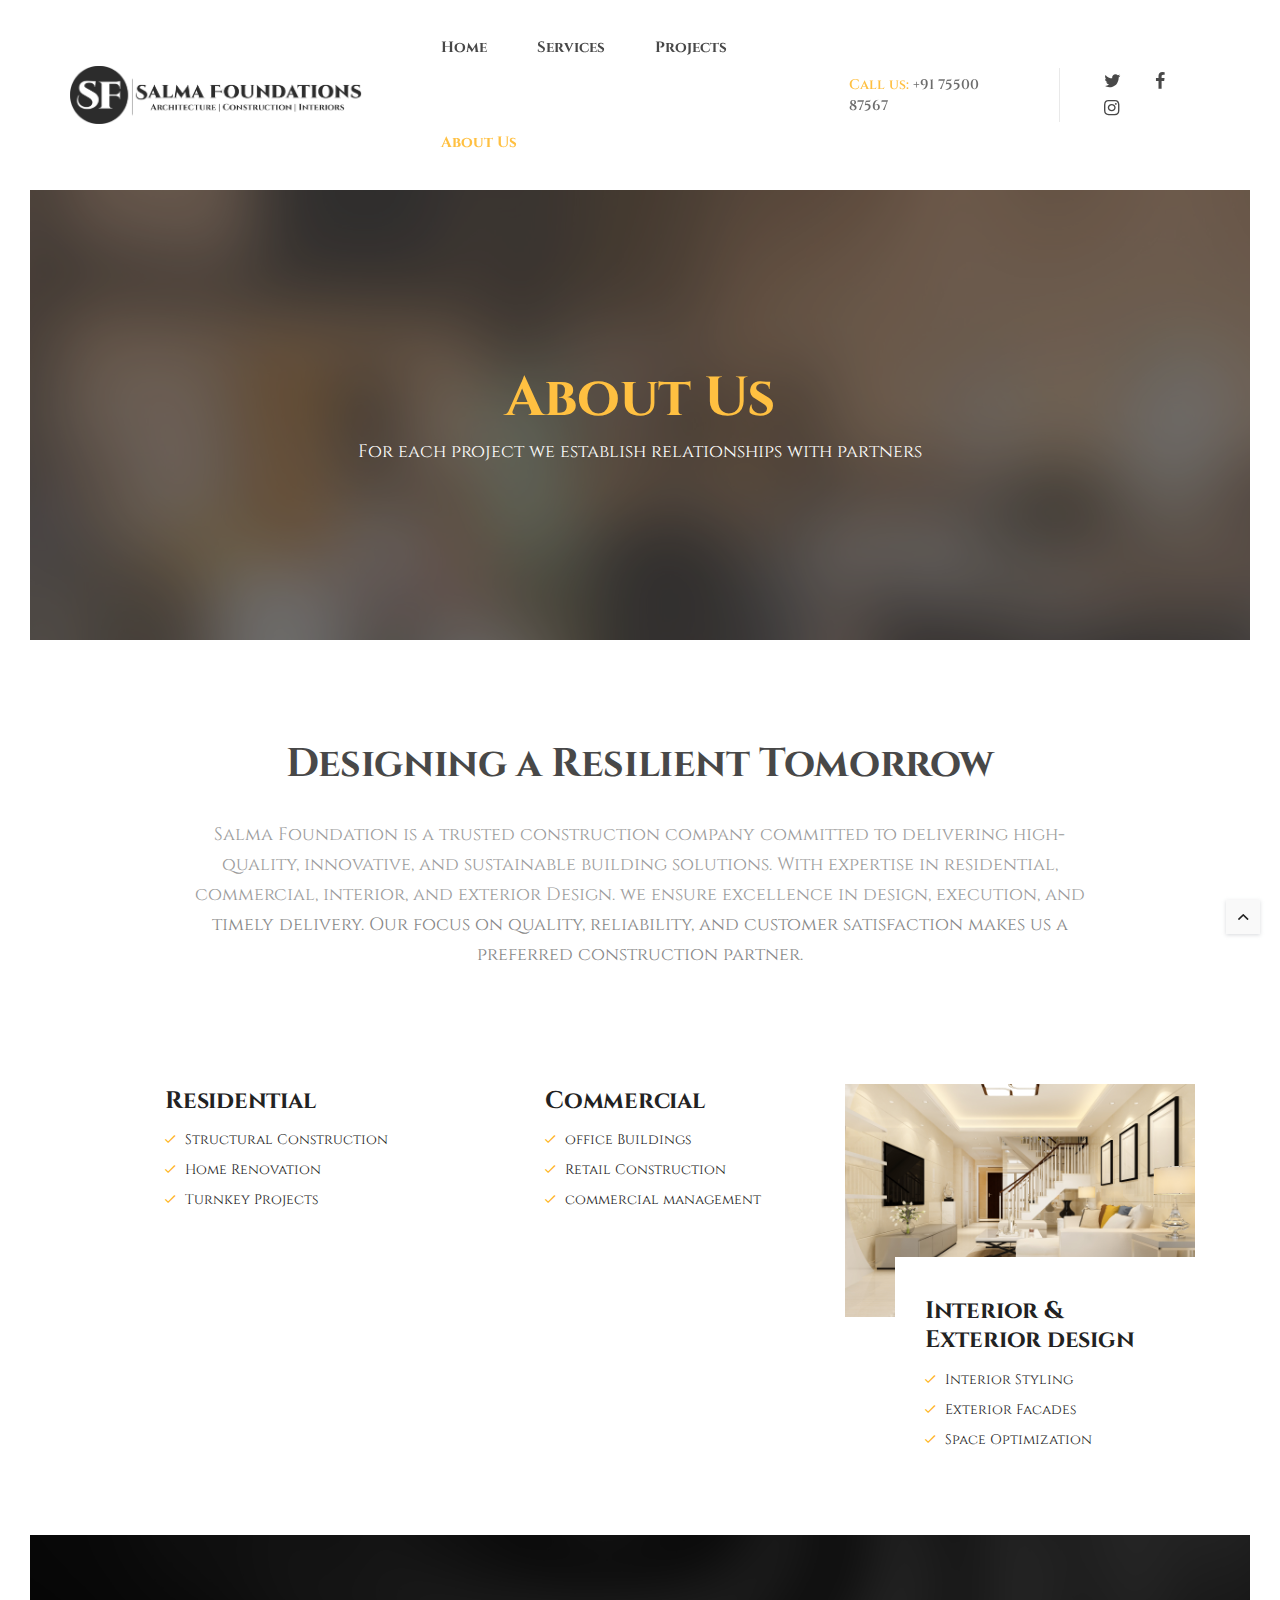
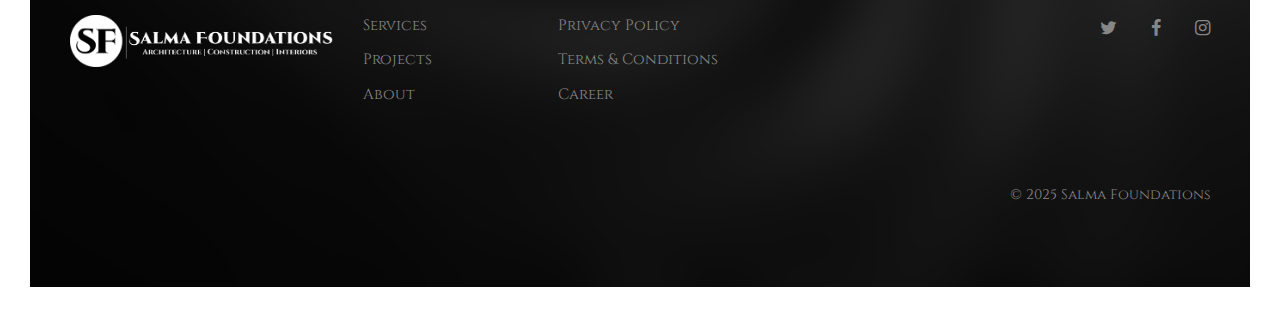
==== commit dc379a67: "Update about.html" ====
--- a/about.html
+++ b/about.html
@@ -153,10 +153,10 @@
 						<div class="col-lg-10">
 							<div class="intro text-center">
 								<h2 class="mb-32">Designing a Resilient Tomorrow</h2>
-								<p class="lead">For each project we establish relationships with partners who we know will help us create added value for your project.
-								As well as bringing together the public and private sectors, we make sector-overarching links to gather knowledge and to
-								learn from each other. The way we undertake projects is based on permanently applying values that reinforce each other: socio-cultural
-								value, experiental value, building-technical value and economical value.</p>
+								<p class="lead">Salma Foundation is a trusted construction company committed to delivering high-quality, innovative,
+									and sustainable building solutions. With expertise in residential, commercial, interior, and exterior Design.
+									we ensure excellence in design, execution, and timely delivery. Our focus on quality, reliability, 
+									and customer satisfaction makes us a preferred construction partner.</p>
 							</div>
 						</div>
 					</div>
@@ -171,22 +171,22 @@
 						<div class="col-xl-4 col-lg-6">
 							<div class="service-1">
 								<a href="#" class="service-1__url hover-scale">
-									<img src="img/services/v-2/id1.jpg" class="service-1__img" alt="">
+									<img src="img/services/v-2/aboutusimg1.jpg" class="service-1__img" alt="">
 								</a>								
 								<div class="service-1__info">
-									<h3 class="service-1__title">Interior design</h3>
+									<h3 class="service-1__title">Residential</h3>
 									<ul class="service-1__features">
 										<li class="service-1__feature">
 											<i class="ui-check service-1__feature-icon"></i>
-											<span class="service-1__feature-text">Modern Design</span>
-										</li>
-										<li class="service-1__feature">
-											<i class="ui-check service-1__feature-icon"></i>
-											<span class="service-1__feature-text">Unique Foundation</span>
-										</li>
-										<li class="service-1__feature">
-											<i class="ui-check service-1__feature-icon"></i>
-											<span class="service-1__feature-text">Smart Headting System</span>
+											<span class="service-1__feature-text">Structural Construction</span>
+										</li>
+										<li class="service-1__feature">
+											<i class="ui-check service-1__feature-icon"></i>
+											<span class="service-1__feature-text">Home Renovation</span>
+										</li>
+										<li class="service-1__feature">
+											<i class="ui-check service-1__feature-icon"></i>
+											<span class="service-1__feature-text">Turnkey Projects</span>
 										</li>
 									</ul>
 								</div>
@@ -195,22 +195,22 @@
 						<div class="col-xl-4 col-lg-6">
 							<div class="service-1">
 								<a href="#" class="service-1__url hover-scale">
-									<img src="img/services/v-2/ed1.jpg" class="service-1__img" alt="">
+									<img src="img/services/v-2/aboutusimg2.jpg" class="service-1__img" alt="">
 								</a>								
 								<div class="service-1__info">
-									<h3 class="service-1__title">Exterior design</h3>
+									<h3 class="service-1__title">Commercial</h3>
 									<ul class="service-1__features">
 										<li class="service-1__feature">
 											<i class="ui-check service-1__feature-icon"></i>
-											<span class="service-1__feature-text">Modern Design</span>
-										</li>
-										<li class="service-1__feature">
-											<i class="ui-check service-1__feature-icon"></i>
-											<span class="service-1__feature-text">Unique Foundation</span>
-										</li>
-										<li class="service-1__feature">
-											<i class="ui-check service-1__feature-icon"></i>
-											<span class="service-1__feature-text">Smart Headting System</span>
+											<span class="service-1__feature-text">office Buildings</span>
+										</li>
+										<li class="service-1__feature">
+											<i class="ui-check service-1__feature-icon"></i>
+											<span class="service-1__feature-text">Retail Construction</span>
+										</li>
+										<li class="service-1__feature">
+											<i class="ui-check service-1__feature-icon"></i>
+											<span class="service-1__feature-text">commercial management</span>
 										</li>
 									</ul>
 								</div>
@@ -219,22 +219,22 @@
 						<div class="col-xl-4 col-lg-6">
 							<div class="service-1">
 								<a href="#" class="service-1__url hover-scale">
-									<img src="img/services/v-2/IP.jpg" class="service-1__img" alt="">
+									<img src="img/services/v-2/aboutusimg3.jpg" class="service-1__img" alt="">
 								</a>								
 								<div class="service-1__info">
-									<h3 class="service-1__title">Industrial premises</h3>
+									<h3 class="service-1__title">Interior & Exterior design</h3>
 									<ul class="service-1__features">
 										<li class="service-1__feature">
 											<i class="ui-check service-1__feature-icon"></i>
-											<span class="service-1__feature-text">Modern Design</span>
-										</li>
-										<li class="service-1__feature">
-											<i class="ui-check service-1__feature-icon"></i>
-											<span class="service-1__feature-text">Unique Foundation</span>
-										</li>
-										<li class="service-1__feature">
-											<i class="ui-check service-1__feature-icon"></i>
-											<span class="service-1__feature-text">Smart Headting System</span>
+											<span class="service-1__feature-text">Interior Styling</span>
+										</li>
+										<li class="service-1__feature">
+											<i class="ui-check service-1__feature-icon"></i>
+											<span class="service-1__feature-text">Exterior Facades</span>
+										</li>
+										<li class="service-1__feature">
+											<i class="ui-check service-1__feature-icon"></i>
+											<span class="service-1__feature-text">Space Optimization</span>
 										</li>
 									</ul>
 								</div>
@@ -320,4 +320,4 @@
 	<script src="js/scripts.js"></script>
 
 </body>
-</html>+</html>
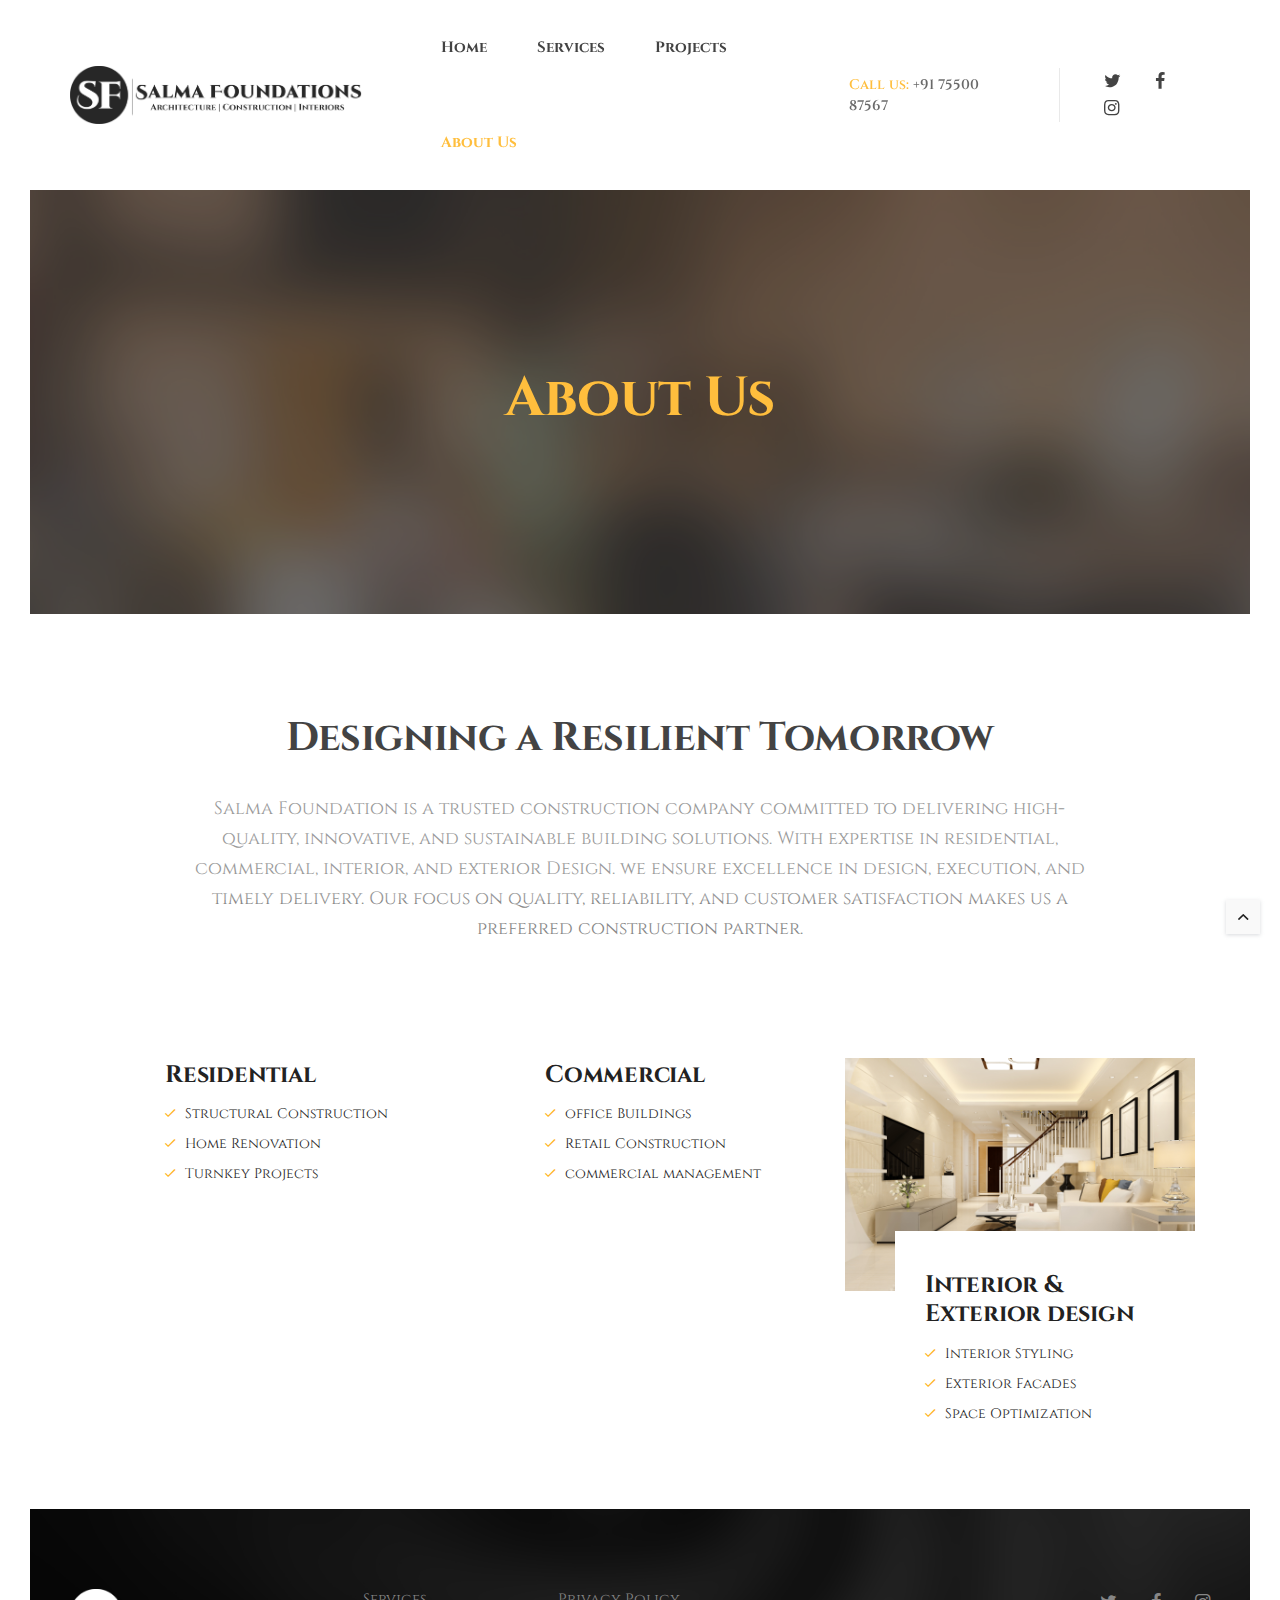
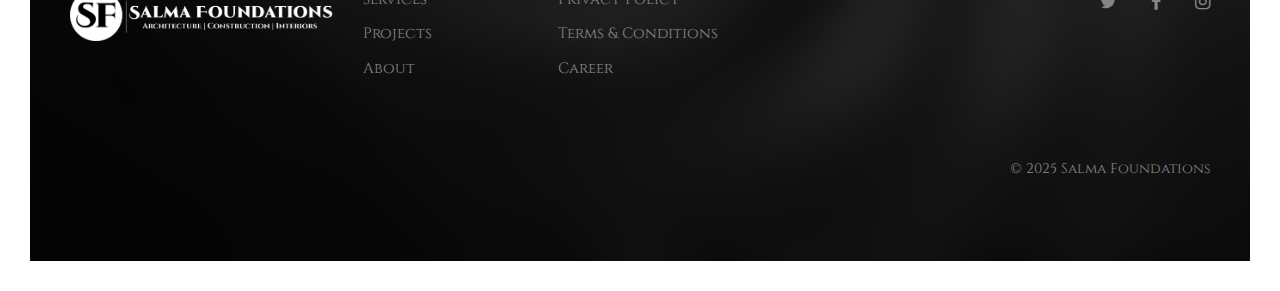
==== commit 7d63eefc: "Update about.html" ====
--- a/about.html
+++ b/about.html
@@ -141,7 +141,7 @@
         <div class="container">
           <div class="page-title__holder">
             <h1 class="page-title__title">About Us</h1>
-						<p class="page-title__subtitle">For each project we establish relationships with partners</p>
+						
           </div>
         </div>
       </section> <!-- end page title -->
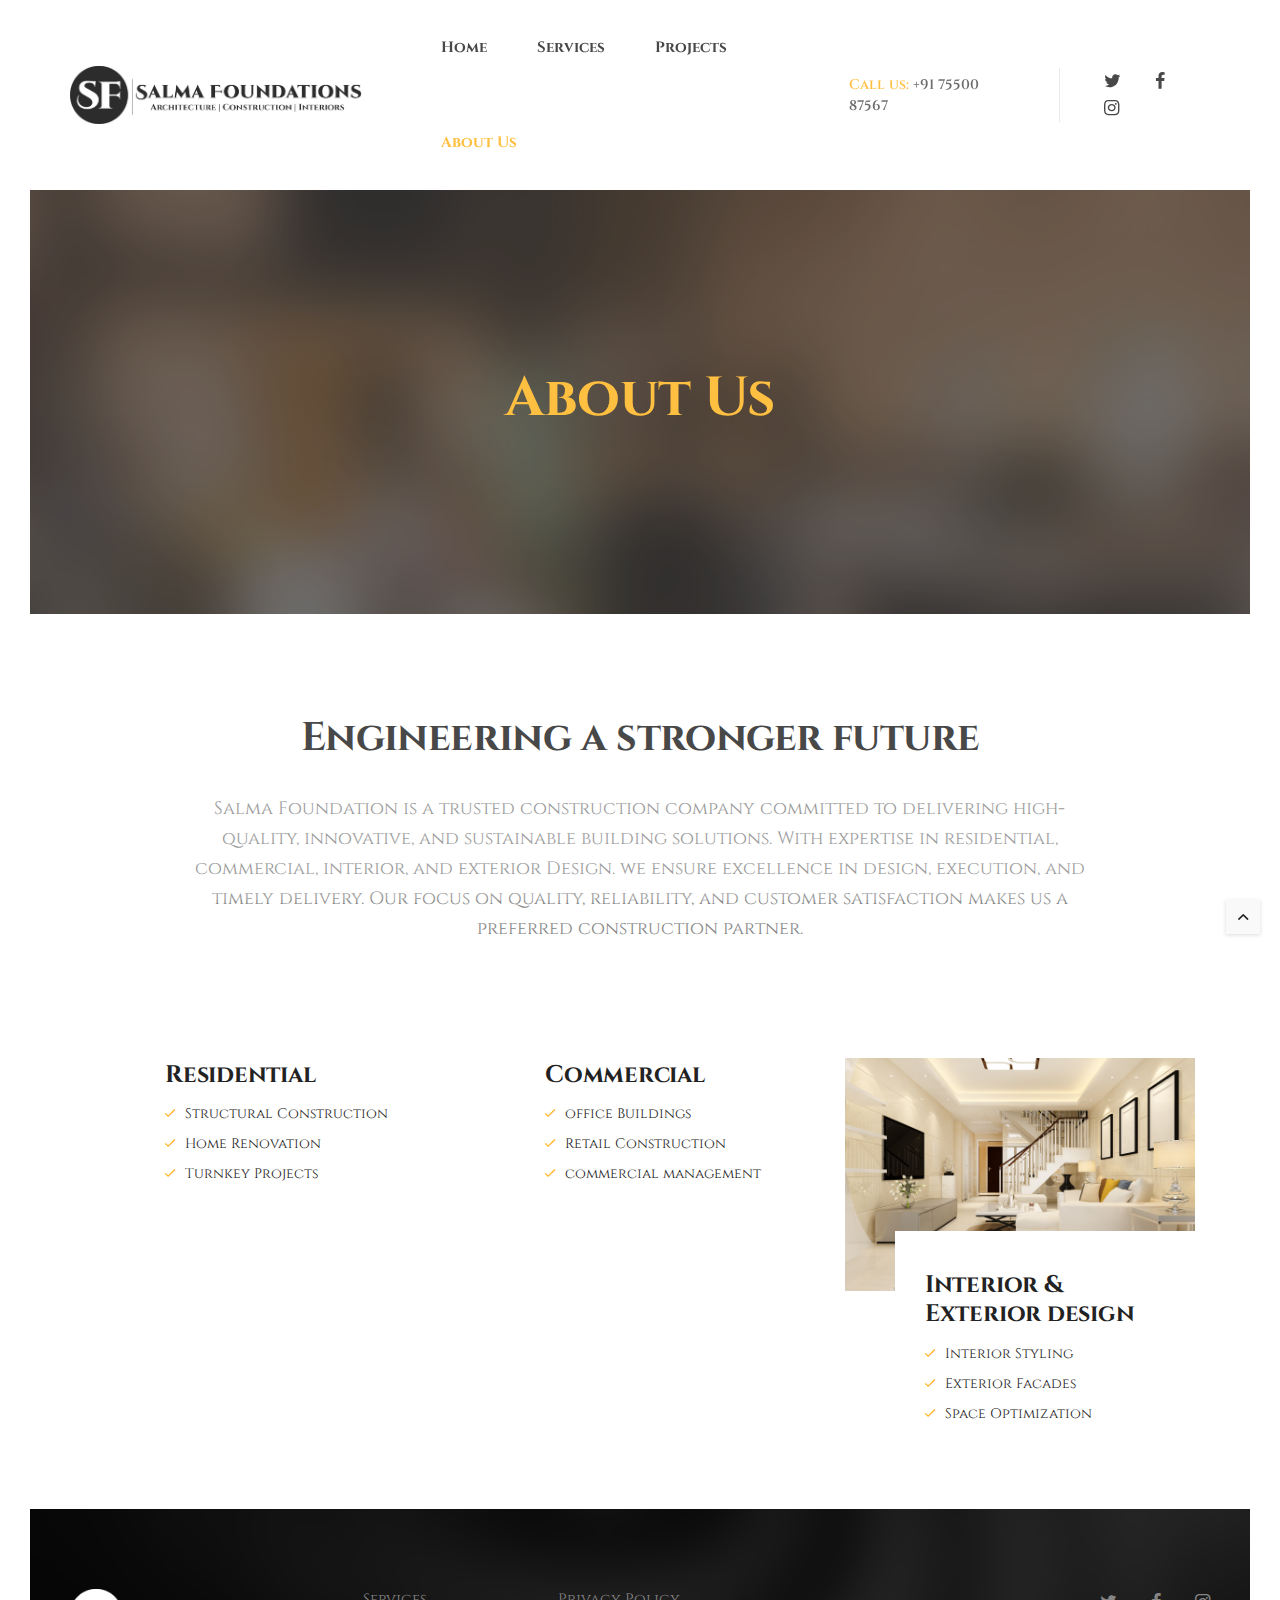
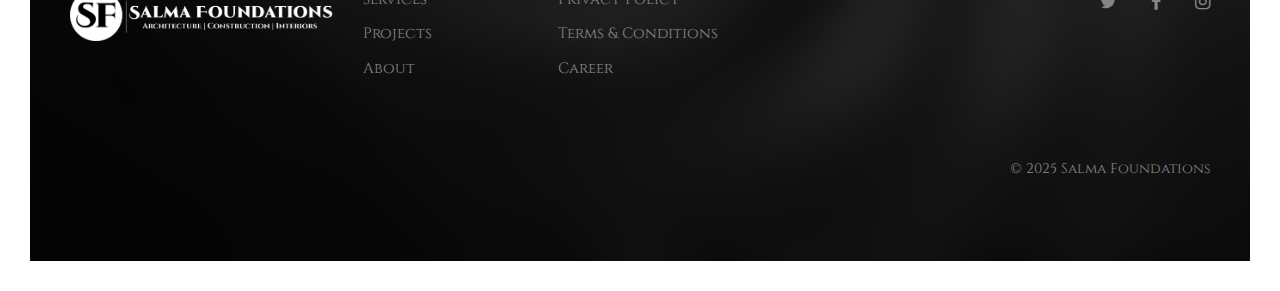
==== commit d6fe37fb: "Update about.html" ====
--- a/about.html
+++ b/about.html
@@ -152,7 +152,7 @@
 					<div class="row justify-content-center">
 						<div class="col-lg-10">
 							<div class="intro text-center">
-								<h2 class="mb-32">Designing a Resilient Tomorrow</h2>
+								<h2 class="mb-32">Engineering a stronger future</h2>
 								<p class="lead">Salma Foundation is a trusted construction company committed to delivering high-quality, innovative,
 									and sustainable building solutions. With expertise in residential, commercial, interior, and exterior Design.
 									we ensure excellence in design, execution, and timely delivery. Our focus on quality, reliability, 
--- a/css/style.css
+++ b/css/style.css
@@ -189,6 +189,11 @@
   letter-spacing: -0.01em;
 }
 
+#span1{
+  color: #868686 ;
+  font-size: 22px;
+  font-weight: bold
+}
 h1, .h1 {
   font-size: 55px;
 }
@@ -345,6 +350,7 @@
 #popup {
   position: fixed;
   width: 700px;
+  margin-top: 20px;
   padding: 0;
   background: rgba(201, 201, 201, 0);
   text-align: center;
@@ -366,7 +372,7 @@
 
 .close-btn {
   position: absolute;
-  top: 5px;
+  top: 6px;
   right: 10px;
   font-size: 25px;
   font-weight: bold;
@@ -6496,4 +6502,4 @@
     max-width: 320px;
     padding: 0px;
   }
-}+}
